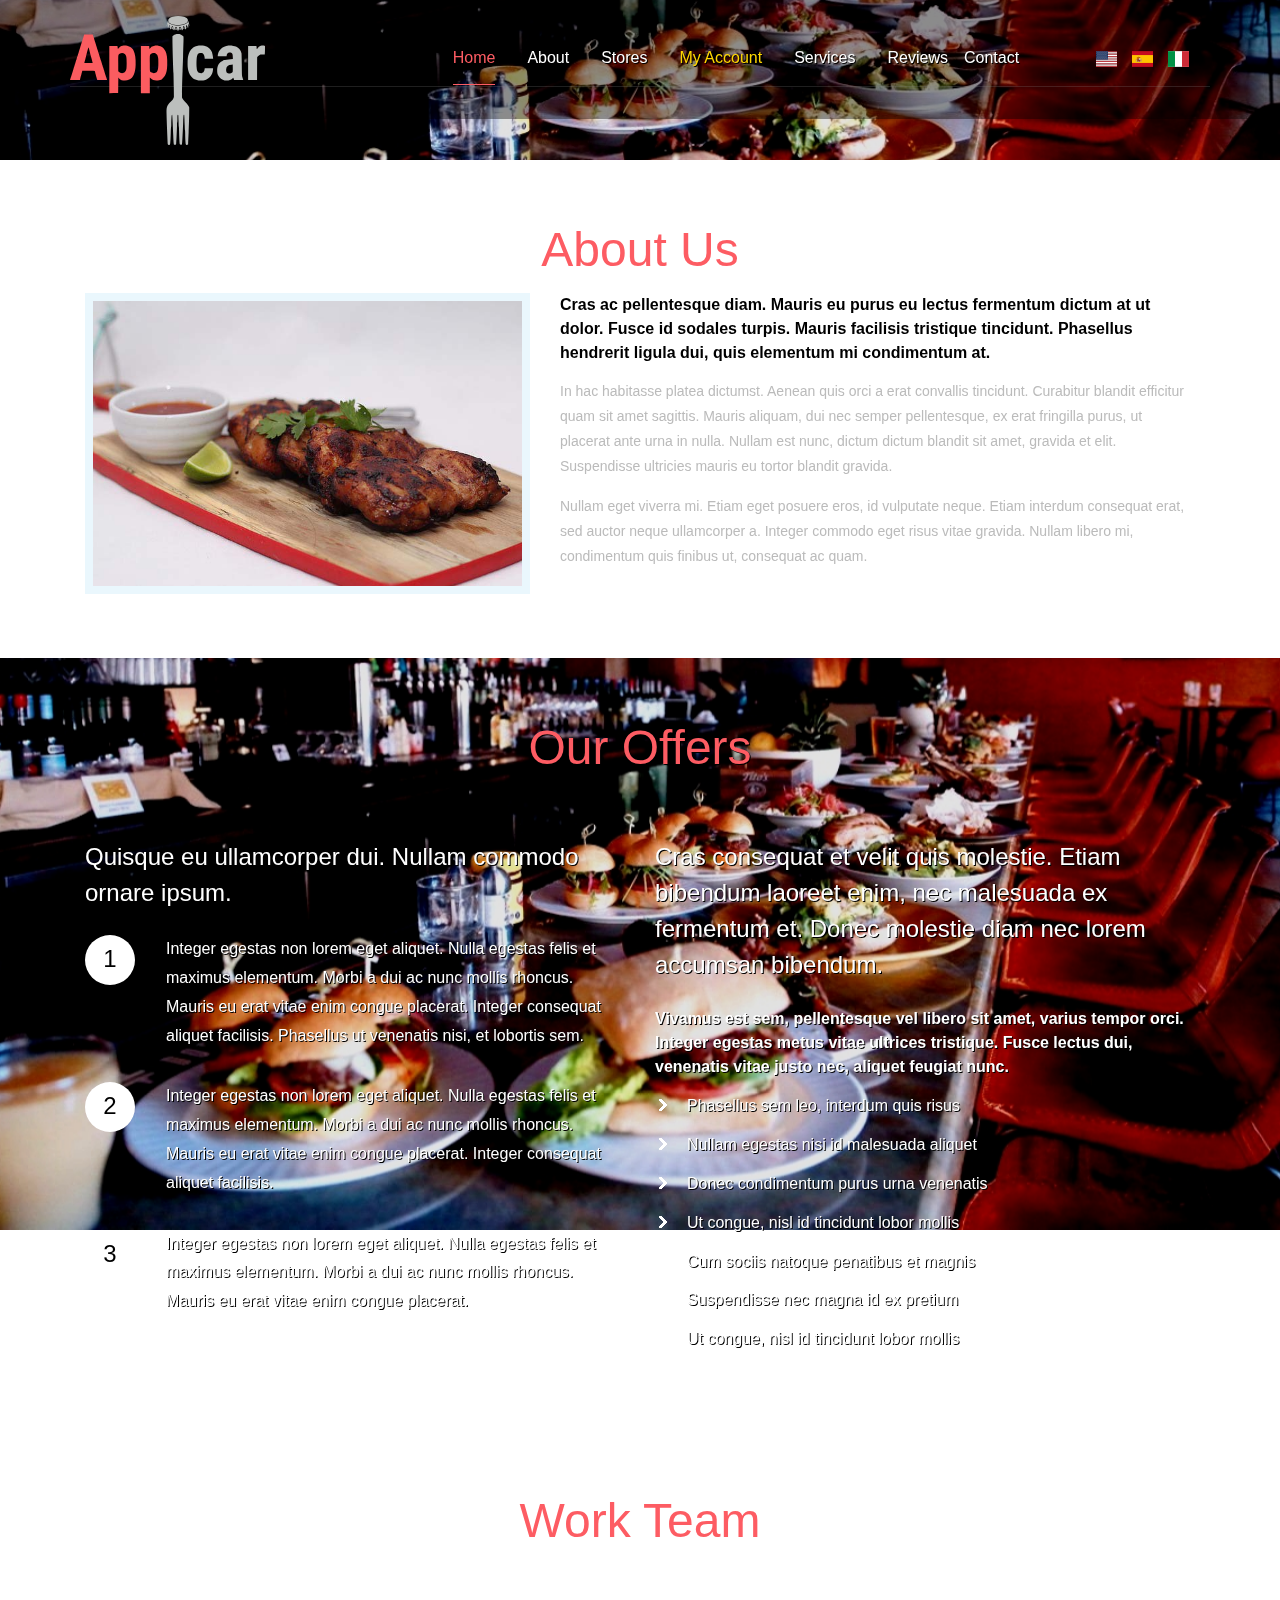
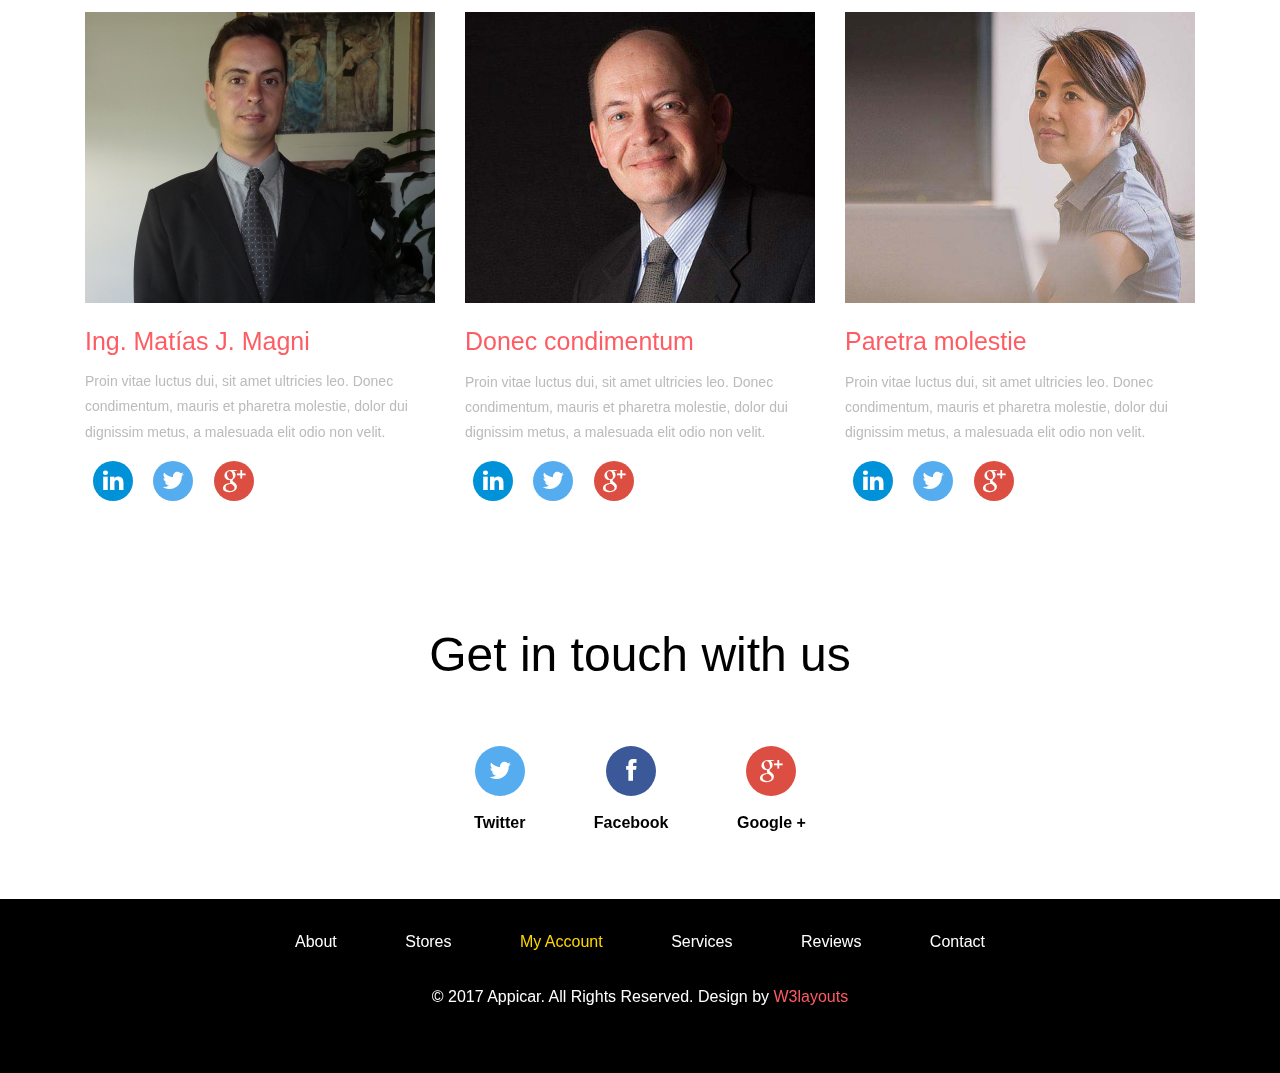
==== about.html @ 1c2332f1 "W3Layouts Tasty template adapted to Appicar's design concerns." ====
<!--A Design by W3layouts
Author: W3layout
Author URL: http://w3layouts.com
License: Creative Commons Attribution 3.0 Unported
License URL: http://creativecommons.org/licenses/by/3.0/
-->
<!DOCTYPE html>
<html>

<head>
	<title>Appicar</title>
	<meta name="viewport" content="width=device-width, initial-scale=1">
	<meta http-equiv="Content-Type" content="text/html; charset=utf-8" />
	<meta name="keywords" content="Tasty Responsive web template, Bootstrap Web Templates, Flat Web Templates, Android Compatible web template, 
	Smartphone Compatible web template, free webdesigns for Nokia, Samsung, LG, SonyEricsson, Motorola web design" />
	<script type="application/x-javascript">
		addEventListener("load", function () {
			setTimeout(hideURLbar, 0);
		}, false);

		function hideURLbar() {
			window.scrollTo(0, 1);
		}
	</script>
	<!-- bootstrap-css -->
	<link href="css/bootstrap.css" rel="stylesheet" type="text/css" media="all" />
	<!--// bootstrap-css -->
	<!-- css -->
	<link rel="stylesheet" href="css/style.css" type="text/css" media="all" />
	<link rel="stylesheet" href="css/flags.css" type="text/css" media="all" />
	<!--// css -->
	<!-- font-awesome icons -->
	<link href="css/font-awesome.css" rel="stylesheet">
	<!-- //font-awesome icons -->
	<script src="js/jquery-1.11.1.min.js"></script>
	<script src="js/bootstrap.js"></script>
	<!-- parallax -->
	<script src="js/SmoothScroll.min.js"></script>
	<script src="js/jarallax.js"></script>
	<!-- //parallax -->
</head>

<body>
	<div class="bg-img">
		<!-- banner -->
		<div class="banner code-banner">
			<div class="container">
				<div class="header">
					<div class="logo">
						<h1>
							<a href="/">
								<img alt="Appicar" src="images/logo.svg" />
							</a>
						</h1>
					</div>
					<div class="top-nav">
						<nav class="navbar navbar-default">
							<button type="button" class="navbar-toggle collapsed" data-toggle="collapse" data-target="#bs-example-navbar-collapse-1">Menu
							</button>
							<!-- NavMenu -->
							<div class="collapse navbar-collapse" id="bs-example-navbar-collapse-1">
								<ul class="nav navbar-nav">
									<li>
										<a class="active" href="index.html">Home</a>
									</li>
									<li>
										<a href="about.html">About</a>
									</li>
									<li>
										<a href="index.html#stores">Stores</a>
									</li>
									<li>
										<a class="nav-my-account" href="#">My Account</a>
									</li>
									<li>
										<a href="index.html#services">Services</a>
									</li>
									<li>
										<a href="index.html#reviews">Reviews</a>
									</li>
									<li>
										<a href="index.html#contact">Contact</a>
									</li>
									<li class="flags">
										<a href="#">
											<span class="flag-icon flag-icon-us"></span>
										</a>
										<a href="#">
											<span class="flag-icon flag-icon-es"></span>
										</a>
										<a href="#">
											<span class="flag-icon flag-icon-it"></span>
										</a>
									</li>
									<div class="clearfix"> </div>
								</ul>
							</div>
							<!-- /NavMenu -->
						</nav>
					</div>
					<div class="clearfix"> </div>
				</div>
			</div>
		</div>
		<!-- //banner -->
	</div>
	<!-- about -->
	<div class="about">
		<div class="container">
			<div class="about-heading">
				<h2>About Us</h2>
			</div>
			<div class="about-grids">
				<div class="col-md-5 wthree-about-left">
					<div class="wthree-about-left-info">
						<img src="images/n2.jpg" alt="" />
					</div>
				</div>
				<div class="col-md-7 agileits-about-right">
					<h5>Cras ac pellentesque diam. Mauris eu purus eu lectus fermentum dictum at ut dolor. Fusce id sodales turpis. Mauris facilisis
						tristique tincidunt. Phasellus hendrerit ligula dui, quis elementum mi condimentum at.</h5>
					<p>In hac habitasse platea dictumst. Aenean quis orci a erat convallis tincidunt. Curabitur blandit efficitur quam sit
						amet sagittis. Mauris aliquam, dui nec semper pellentesque, ex erat fringilla purus, ut placerat ante urna in nulla.
						Nullam est nunc, dictum dictum blandit sit amet, gravida et elit. Suspendisse ultricies mauris eu tortor blandit gravida.
						<span>Nullam eget viverra mi. Etiam eget posuere eros, id vulputate neque. Etiam interdum consequat erat, sed auctor neque
							ullamcorper a. Integer commodo eget risus vitae gravida. Nullam libero mi, condimentum quis finibus ut, consequat
							ac quam.</span>
					</p>
				</div>
				<div class="clearfix"> </div>
			</div>
		</div>
	</div>
	<!-- //about -->
	<!-- offers -->
	<div class="jarallax offers">
		<div class="container">
			<div class="offers-heading">
				<h3>Our Offers</h3>
			</div>
			<div class="offers-grids">
				<div class="col-md-6 wthree-offers-left">
					<div class="offers-left-heading">
						<h4>Quisque eu ullamcorper dui. Nullam commodo ornare ipsum.</h4>
					</div>
					<div class="offers-left-grids">
						<div class="offers-number">
							<p>1</p>
						</div>
						<div class="offers-text">
							<p>
								Integer egestas non lorem eget aliquet. Nulla egestas felis et maximus elementum. Morbi a dui ac nunc mollis rhoncus. Mauris
								eu erat vitae enim congue placerat. Integer consequat aliquet facilisis. Phasellus ut venenatis nisi, et lobortis
								sem.
							</p>
						</div>
						<div class="clearfix"> </div>
					</div>
					<div class="offers-left-grids offers-left-middle">
						<div class="offers-number">
							<p>2</p>
						</div>
						<div class="offers-text">
							<p>
								Integer egestas non lorem eget aliquet. Nulla egestas felis et maximus elementum. Morbi a dui ac nunc mollis rhoncus. Mauris
								eu erat vitae enim congue placerat. Integer consequat aliquet facilisis.
							</p>
						</div>
						<div class="clearfix"> </div>
					</div>
					<div class="offers-left-grids">
						<div class="offers-number">
							<p>3</p>
						</div>
						<div class="offers-text">
							<p>
								Integer egestas non lorem eget aliquet. Nulla egestas felis et maximus elementum. Morbi a dui ac nunc mollis rhoncus. Mauris
								eu erat vitae enim congue placerat.
							</p>
						</div>
						<div class="clearfix"> </div>
					</div>
				</div>
				<div class="col-md-6 wthree-offers-right">
					<h5>Cras consequat et velit quis molestie. Etiam bibendum laoreet enim, nec malesuada ex fermentum et. Donec molestie diam
						nec lorem accumsan bibendum.</h5>
					<p>Vivamus est sem, pellentesque vel libero sit amet, varius tempor orci. Integer egestas metus vitae ultrices tristique.
						Fusce lectus dui, venenatis vitae justo nec, aliquet feugiat nunc. </p>
					<ul>
						<li>
							<a href="#">Phasellus sem leo, interdum quis risus</a>
						</li>
						<li>
							<a href="#">Nullam egestas nisi id malesuada aliquet </a>
						</li>
						<li>
							<a href="#"> Donec condimentum purus urna venenatis</a>
						</li>
						<li>
							<a href="#">Ut congue, nisl id tincidunt lobor mollis</a>
						</li>
						<li>
							<a href="#">Cum sociis natoque penatibus et magnis</a>
						</li>
						<li>
							<a href="#">Suspendisse nec magna id ex pretium</a>
						</li>
						<li>
							<a href="#">Ut congue, nisl id tincidunt lobor mollis</a>
						</li>
					</ul>
				</div>
				<div class="clearfix"> </div>
			</div>
		</div>
	</div>
	<script type="text/javascript">
		/* init Jarallax */
		$('.jarallax').jarallax({
			speed: 0.5,
			imgWidth: 1366,
			imgHeight: 768
		})
	</script>
	<!-- offers -->
	<!-- team -->
	<div class="team">
		<div class="container">
			<div class="team-heading">
				<h3>Work Team</h3>
			</div>
			<div class="team-grids">
				<div class="col-md-4 team-grid">
					<img src="images/t1.jpg" alt="">
					<h4>Ing. Matías J. Magni</h4>
					<p>Proin vitae luctus dui, sit amet ultricies leo. Donec condimentum, mauris et pharetra molestie, dolor dui dignissim
						metus, a malesuada elit odio non velit.</p>
					<div class="icons">
						<ul>
							<li>
								<a class="twitter linkedin" href="https://www.linkedin.com/in/matiasmagni/" target="_blank">
									<i class="fa fa-linkedin"></i>
								</a>
							</li>
							<li>
								<a class="twitter" href="https://twitter.com/matiasmagni" target="_blank">
									<i class="fa fa-twitter"></i>
								</a>
							</li>
							<li>
								<a class="twitter chrome" href="https://plus.google.com/+Mat%C3%ADasMagni" target="_blank">
									<i class="fa fa-google-plus"></i>
								</a>
							</li>
						</ul>
					</div>
				</div>
				<div class="col-md-4 team-grid">
					<img src="images/t2.jpg" alt="">
					<h4>Donec condimentum</h4>
					<p>Proin vitae luctus dui, sit amet ultricies leo. Donec condimentum, mauris et pharetra molestie, dolor dui dignissim
						metus, a malesuada elit odio non velit.</p>
					<div class="icons">
						<ul>
							<li>
								<a href="#" class="twitter linkedin">
									<i class="fa fa-linkedin"></i>
								</a>
							</li>
							<li>
								<a href="#" class="twitter">
									<i class="fa fa-twitter"></i>
								</a>
							</li>

							<li>
								<a href="#" class="twitter chrome">
									<i class="fa fa-google-plus"></i>
								</a>
							</li>
						</ul>
					</div>
				</div>
				<div class="col-md-4 team-grid">
					<img src="images/t3.jpg" alt="">
					<h4>Paretra molestie</h4>
					<p>Proin vitae luctus dui, sit amet ultricies leo. Donec condimentum, mauris et pharetra molestie, dolor dui dignissim
						metus, a malesuada elit odio non velit.</p>
					<div class="icons">
						<ul>
							<li>
								<a href="#" class="twitter linkedin">
									<i class="fa fa-linkedin"></i>
								</a>
							</li>
							<li>
								<a href="#" class="twitter">
									<i class="fa fa-twitter"></i>
								</a>
							</li>

							<li>
								<a href="#" class="twitter chrome">
									<i class="fa fa-google-plus"></i>
								</a>
							</li>
						</ul>
					</div>
				</div>
				<div class="clearfix"> </div>
			</div>
		</div>
	</div>
	<!-- //team -->

	<!-- Footer -->
	<div class="footer">
		<div class="container">
			<div class="footer-grids">
				<div class="footer-heading">
					<h3>Get in touch with us</h3>
				</div>
				<div class="footer-icons">
					<ul>
						<li>
							<a href="#" class="twitter">
								<i class="fa fa-twitter"></i>
							</a>
							<span>Twitter</span>
						</li>
						<li>
							<a href="#" class="twitter facebook">
								<i class="fa fa-facebook"></i>
							</a>
							<span>Facebook</span>
						</li>
						<li>
							<a href="#" class="twitter chrome">
								<i class="fa fa-google-plus"></i>
							</a>
							<span>Google +</span>
						</li>
					</ul>
				</div>
			</div>
		</div>
	</div>
	<!-- //Footer -->

	<!-- Copyright -->
	<div class="copyright">
		<div class="container">
			<div class="w3agile-list">
				<ul>
					<li>
						<a href="about.html">About</a>
					</li>
					<li>
						<a href="index.html#stores">Stores</a>
					</li>
					<li>
						<a href="#" class="nav-my-account">My Account</a>
					</li>
					<li>
						<a href="index.html#services">Services</a>
					</li>
					<li>
						<a href="index.html#reviews">Reviews</a>
					</li>
					<li>
						<a href="index.html#contact">Contact</a>
					</li>
				</ul>
			</div>
			<div class="agileinfo">
				<p>© 2017 Appicar. All Rights Reserved. Design by
					<a href="http://w3layouts.com/">W3layouts</a>
				</p>
			</div>
		</div>
	</div>
	<!-- //Copyright -->
</body>

</html>
---- css/style.css ----
/*--A Design by W3layouts 
Author: W3layout
Author URL: http://w3layouts.com
License: Creative Commons Attribution 3.0 Unported
License URL: http://creativecommons.org/licenses/by/3.0/
--*/
body a {
  transition: 0.5s all;
  -webkit-transition: 0.5s all;
  -o-transition: 0.5s all;
  -moz-transition: 0.5s all;
  -ms-transition: 0.5s all;
}
html, body{
    font-size: 100%;
	font-family: 'Roboto Condensed', sans-serif;
}
.background {
	background: #000 url(../images/bg3.jpg) no-repeat;
	background-size: cover;
}
.flags {
	padding-left: 40px;
}
/*-- banner --*/
.banner{
    background: rgba(0, 0, 0, 0.38);
    background-size: cover;
	padding: 1em 0 3em;
	text-shadow: 1px 1px #000000;
}
.header {
    border-bottom: solid 1px rgba(134, 134, 134, 0.23);
}
.logo{
	float:left;
}
.logo h1{
	margin:0;
}
.logo h1 a img {
	width: 195px;
    position: absolute;
}
/*-- top-nav --*/
.top-nav {
    margin: 2em 0 0 0;
	float: right;
}
.top-nav ul{
    padding: 0;
    margin: 0;
}
.top-nav ul li{
    display: inline-block;
    margin: 0 1em;
    float: left;
}
.top-nav ul li:nth-child(6){
	margin-right:0;
}
ul.nav.navbar-nav {
    float: right;
}
.nav-my-account {
	color: #ffd700 !important;
}
.flags a {
	display: inline-block !important;
}
.flags a span {
	margin: 0 5px 0 5px;
}
.navbar-default .navbar-nav > .open > a, .navbar-default .navbar-nav > .open > a:hover, .navbar-default .navbar-nav > .open > a:focus {
    background: none !important;
    border-right: solid 1px #EFEFEF;
    box-shadow: 1px 0px 0px 0px rgba(72, 72, 72, 0);
}
.top-nav ul li {
	text-align: center;
}
.top-nav ul li a{
    color: #fff;
    font-size: 1em;
    margin: 0;
    text-decoration: none;
    padding: 0;
    padding-bottom: 1em;
	border-bottom: solid 1px rgba(134, 134, 134, 0);
}
.top-nav ul li a:hover{
    color: #fd5c63 !important;
    padding-bottom: 1em;
    border-bottom: solid 1px #fd5c63;
}
.top-nav ul li a.active{
    color: #fd5c63 !important;
    padding-bottom: 1em;
    border-bottom: solid 1px #fd5c63;
}
.navbar-default {
    border: none !important;
    background: none !important;
    margin: 0 !important;
    min-height: 0 !important;
    padding: 0 !important;
}
.navbar-default .navbar-nav > .active > a, .navbar-default .navbar-nav > .active > a:hover, .navbar-default .navbar-nav > .active > a:focus {
    background: none !important;
}
div#bs-example-navbar-collapse-1 {
    padding: 0;
}
.banner-info {
    text-align: center;
    margin: 4em auto 4em;
    width: 70%;
}
.banner-info h2 {
    font-size: 50px;
    font-family: 'Francois One', sans-serif;
    color: #FFFFFF;
    margin: 0;
}
.banner-info p {
    color: #C0C0C0;
    font-size: 1em;
    line-height: 1.8em;
    margin: 2em 0 0 0;
}
.banner-grad-img {
    width: 50%;
    margin: 0 auto;
    text-align: center;
}
.banner-grad-img img {
	width: 100%;
    border-radius: 50%;
	-webkit-border-radius: 50%;
	-moz-border-radius: 50%;
	-o-border-radius: 50%;
	-ms-border-radius: 50%;
	border: solid 8px #FFF;
	cursor: pointer;
}
.banner-grad-img img:hover {
	border-color: #fd5c63;
}
.banner-grad-img h4 {
    margin: 1em 0 0 0;
    color: #fd5c63;
    font-size: 1.5em;
    font-family: 'Francois One', sans-serif;
}
.banner-grad-img .storeDescription {
    font-weight: bold;
    color: #ccc;
}
.banner-grad-img p {
    color: #C0C0C0;
}
.search-box {
	padding: 0 20% 0 20%;
	margin-top: 20px;
	text-shadow: none;
}
.search-box .input-group-addon {
	padding: 0 5px 0 5px;
}
.search-box .dropdown-toggle {
	height: 25px;
	padding: 0 5px 2px 5px;
}
.search-input {
	max-width: 975px;
}
/*-- //banner --*/
/*-- special --*/
.special{
    padding: 3em 0;
    background: #FFFFFF;
}
.special-heading h3,.features h3,.customer-heading h3,.footer-heading h3{
    color: #fd5c63;
    font-size: 3em;
    margin: 0;
    text-align: center;
    font-family: 'Francois One', sans-serif;
}
.special-grids {
    margin: 3em 0 0 0;
}
.w3l-special-grid {
    padding: 0;
}
.w3ls-special-img {
    padding: 0;
    height: 171px;
    background-size: cover;
    text-align: center;
    position: relative;
    cursor: pointer;
}
.w3ls-special-img img{
	width:100%;
}
.agileits-special-info{
    text-align: center;
    padding: 1.3em;
    background: #F5F5F5;
}
.agileits-special-info h4{
    color: #000;
    font-size: 1.5em;
    margin: .3em 0 0 0;
    position: relative;
}
.agileits-special-info h4:after{
    content: '';
    background: #FD5C63;
    width: 30%;
    padding: 1px;
    position: absolute;
    top: 36px;
    left: 53px;
}
.agileits-special-info p{
    color: #909090;
    font-size: 1em;
    line-height: 1.5em;
    margin: 1.5em 0 0 0;
}
.wthree-img{
    background: url(../images/s2.jpg) no-repeat -35px 0px;
    background-size: cover;
}
.wthree-img1{
    background: url(../images/s3.jpg) no-repeat -46px 0px;
    background-size: cover;	
}
.wthree-img2{
    background: url(../images/s4.jpg) no-repeat -46px 0px;
    background-size: cover;	
}
.wthree-img3{
    background: url(../images/s5.jpg) no-repeat -46px 0px;
    background-size: cover;	
}
.wthree-img4{
    background: url(../images/s6.jpg) no-repeat -46px 0px;
    background-size: cover;	
}
.w3ls-special-text h4 {
    color: #FFF;
    font-size: 2em;
    margin: 2em 0 0 0;
}
/*-- Effect 1--*/
.w3ls-special-text:after {
    pointer-events: none;
    position: absolute;
    width: 140px;
    height: 120px;
    content: '';
    -webkit-box-sizing: content-box;
    -moz-box-sizing: content-box;
    box-sizing: content-box;
}
.effect-1 {
	-webkit-transition: background 0.5s, color 0.2s;
	-moz-transition: background 0.5s, color 0.2s;
	transition: background 0.5s, color 0.2s;
}
.effect-1:after {
    top: 25px;
    left: 25px;
    box-shadow: 0 0 0 2px #FFFFFF;
    -webkit-transition: -webkit-transform 0.5s, opacity 0.2s;
    -webkit-transform: scale(0.8);
    -moz-transition: -moz-transform 0.5s, opacity 0.2s;
    -moz-transform: scale(0.8);
    -ms-transform: scale(0.8);
    transition: transform 0.5s, opacity 0.2s;
    transform: scale(0.8);
    opacity: 0;
}
.w3ls-special-img:hover.w3ls-special-text{
	background:#FF7200;
	color: #fff !important;
}
.w3ls-special-img:hover .w3ls-special-text:after {
  -webkit-transform: scale(1);
  -moz-transform: scale(1);
  -ms-transform: scale(1);
  transform: scale(1);
  opacity: 1;
}
/*--//Effect 1--*/
/*-- //special --*/
/*-- features --*/
.features{
    padding: 3em 0;
    background: #EAF7FD;
}
.features-grids {
    margin: 3em 0 0 0;
}
.features-left-info{
	background: url(../images/f1.jpg) no-repeat 0px 0px;
    background-size: cover;
    min-height: 450px;
}
.features-right-info h4{
	color:#000;
	font-size:1em;
	line-height:1.5em;
	font-weight:600;
	margin:0;
}
.features-right-info p{
	font-size:1em;
    line-height: 1.5em;
	margin:0;
	color:#000;
}
.features-right-grids{
    margin: 2em 0 0 0;
}
.features-right-left {
	float: left;
    background: #FD5C63;
    width: 60px;
    height: 60px;
    padding: .7em 0 0 0;
    margin: 0 auto;
    text-align: center;
	border-radius: 50%;
	cursor: pointer;
    -webkit-border-radius: 50%;
    -ms-border-radius: 50%;
    -moz-border-radius: 50%;
    -o-border-radius: 50%;	
}
.fa-users, .fa-credit-card, .fa-book, .fa-search {
    font-size: 1.5em;
    color: #FFFFFF;
    padding: .3em;
}
.features-right-right{
    float: left;
    width: 68%;
    margin-left: 2em;
}
.features-right-right p{
	font-size:1em;
    line-height: 1.5em;
	margin:0;
	color:#000;	
}
.features-right-icon {
	position: relative;
	color: #fff;
}
/*-- Effect 2--*/
.features-right-icon:after {
    pointer-events: none;
    position: absolute;
    width: 75px;
    height: 75px;
    border-radius: 50%;
	-webkit-border-radius: 50%;
	-moz-border-radius: 50%;
	-ms-border-radius: 50%;
	-o-border-radius: 50%;
    content: '';
    -webkit-box-sizing: content-box;
    -moz-box-sizing: content-box;
    box-sizing: content-box;
}
.effect-2 {
	-webkit-transition: background 0.5s, color 0.2s;
	-moz-transition: background 0.5s, color 0.2s;
	transition: background 0.5s, color 0.2s;
}
.effect-2:after {
    top: -18px;
    left: -8px;
    box-shadow: 0 0 0 2px #FD5C63;
    -webkit-transition: -webkit-transform 0.5s, opacity 0.2s;
    -webkit-transform: scale(0.8);
    -moz-transition: -moz-transform 0.5s, opacity 0.2s;
    -moz-transform: scale(0.8);
    -ms-transform: scale(0.8);
    transition: transform 0.5s, opacity 0.2s;
    transform: scale(0.8);
    opacity: 0;
}
.features-right-grids:hover.features-right-icon{
	background:#FF7200;
	color: #fff !important;
}
.features-right-grids:hover .features-right-icon:after {
  -webkit-transform: scale(1);
  -moz-transform: scale(1);
  -ms-transform: scale(1);
  transform: scale(1);
  opacity: 1;
}
/*--//Effect 1--*/
/*-- //features --*/
/*-- customer --*/
.customer{
    padding: 3em 0;	
}
.customer-heading-grids {
    margin: 3em 0 0 0;
}
.customer-info{
    padding: 1em;
    background: #EAEAEA;
    border-radius: 5px;
    -webkit-border-radius: 5px;
    -moz-border-radius: 5px;
    -o-border-radius: 5px;
    -ms-border-radius: 5px;
    position: relative;
}
.customer-info:after{
    content: '';
    position: absolute;
    bottom: -9%;
    right: 46%;
    width: 0;
    height: 0;
    border-top: 14px solid #EAEAEA;
    border-right: 14px solid transparent;
    border-left: 14px solid transparent;
    transform: rotate(0deg);
}
.customer-info p{
	font-size: 1em;
    line-height: 1.5em;
    margin: 0;
    color: #000;
}
.customer-img{
    text-align: center;
    width: 40%;
    margin: 2em auto 0;
}
.customer-img img{
    width: 100%;
    border-radius: 50%;
    -webkit-border-radius: 50%;
    -moz-border-radius: 50%;
    -o-border-radius: 50%;
    -ms-border-radius: 50%;
    border: solid 4px #FD5C63;
}
.customer-img h5{
    font-size: 1.2em;
    margin: 1em 0 0 0;
    color: #000;
    font-family: 'Francois One', sans-serif;
}
/*-- //customer --*/
/*-- contact --*/
.contact {
	padding: 4em 0;
	background: #EAF7FD;
}
.contact .contact-form input[type=text], .contact .contact-form textarea {
    background-color: #fff;
}
.contact .contact-form input[type=submit] {
	float: right;
}
/*-- //contact --*/
/*-- footer --*/
.footer{
	padding: 4em 0;
    background: #fff;
}
.footer-heading h3{
    color: #000000;
}
.footer-icons{
    margin: 4em 0 0 0;
    text-align: center;
}
.footer-icons ul{
	padding:0;
	margin:0;
}
.footer-icons ul li {
    display: inline-block;
    margin: 0 2em;
}
.footer-icons  ul li a.twitter {
    width: 50px;
    height: 50px;
    display: block;
    margin: 0 auto;
    padding: .8em 0 0 0;
    border-radius: 50%;
    -webkit-border-radius: 50%;
    -moz-border-radius: 50%;
    -ms-border-radius: 50%;
    -o-border-radius: 50%;
}
i.fa.fa-twitter, i.fa.fa-linkedin, i.fa.fa-facebook, i.fa.fa-google-plus {
    color: #FFF;
    font-size: 1.5em;
}
.footer-icons ul li span{
    display: block;
    margin: 1em 0 0 0;
    color: #000000;
    font-size: 1em;
    font-weight: 600;
}
.footer-icons  ul li a.twitter{
	background:#55acee;
}
.footer-icons  ul li a.facebook{
	background:#3b5998;
}
.footer-icons  ul li a.chrome{
	background:#dc4e41;
}
.footer-icons  ul li a.twitter:hover{
	background: #FD5C63;
}
/*-- //footer --*/
/*-- copyright --*/
.copyright{
    padding: 2em 0;
    background: #000;
    text-align: center;
}
.w3agile-list ul{
	margin:0;
	padding:0;
}
.w3agile-list ul li{
    display: inline-block;
    margin: 0 2em;
}
.w3agile-list ul li a{
	color:#fff;
	font-size:1em;
	text-decoration:none;
}
.w3agile-list ul li a:hover{
	color:#fd5c63
}
.agileinfo p{
    color: #fff;
    font-size: 1em;
    margin: 2em 0 0 0;
}
.agileinfo p a{
	color: #fd5c63;
}
.agileinfo p a:hover{
    color: #fff;	
}
/*-- //copyright --*/
/*--Shortcodes--*/
.bg-img{
    background: url(../images/bg3.jpg) no-repeat 0px -429px;
	background-size: cover;
	height: 160px;
}
.code-banner{
    padding: 1em 0 2em;	
}
.codes {
    padding: 4em 0;
    background: #FFFFFF;
}
.codes-heading {
    text-align: center;
}
.codes-heading h2,.news-heading h2,.menu-heading h2,.about-heading h2,.offers-heading h3,.team-heading h3,.contact-heading h2,.contact-grids h3,.contact-form h3{
    color: #fd5c63;
    font-size: 3em;
    margin: 0;
    text-align: center;
    font-family: 'Francois One', sans-serif;	
}
h3.hdg {
    font-size: 2.5em;
	color:#000 !important;
}
.show-grid [class^=col-] {
    background: #fff;
  text-align: center;
  margin-bottom: 10px;
  line-height: 2em;
  border: 10px solid #f0f0f0;
}
.show-grid [class*="col-"]:hover {
  background: #e0e0e0;
}
.grid_3{
	margin-bottom:2em;
}
.xs h3, h3.m_1{
	color:#000;
	font-size:1.7em;
	font-weight:300;
	margin-bottom: 1em;
}
.grid_3 p{
  color: #555;
  font-size: 0.85em;
  margin-bottom: 1em;
  font-weight: 300;
}
.grid_4{
	background:none;
	margin-top:50px;
}
.label {
  font-weight: 300 !important;
  border-radius:4px;
}  
.grid_5{
	background:none;
	padding:2em 0;
}
.grid_5 h3, .grid_5 h2, .grid_5 h1, .grid_5 h4, .grid_5 h5, h3.hdg {
	margin-bottom:1em;
	color: #333;
}
.table > thead > tr > th, .table > tbody > tr > th, .table > tfoot > tr > th, .table > thead > tr > td, .table > tbody > tr > td, .table > tfoot > tr > td {
  border-top: none !important;
}
.tab-content > .active {
  display: block;
  visibility: visible;
}
.pagination > .active > a, .pagination > .active > span, .pagination > .active > a:hover, .pagination > .active > span:hover, .pagination > .active > a:focus, .pagination > .active > span:focus {
  z-index: 0;
}
.badge-primary {
  background-color: #03a9f4;
}
.badge-success {
  background-color: #8bc34a;
}
.badge-warning {
  background-color: #ffc107;
}
.badge-danger {
  background-color: #e51c23;
}
.grid_3 p{
  line-height: 2em;
  color: #888;
  font-size: 0.9em;
  margin-bottom: 1em;
  font-weight: 300;
}
.bs-docs-example {
  margin: 1em 0;
}
section#tables  p {
 margin-top: 1em;
}
.tab-container .tab-content {
  border-radius: 0 2px 2px 2px;
  border: 1px solid #e0e0e0;
  padding: 16px;
  background-color: #ffffff;
}
.table td, .table>tbody>tr>td, .table>tbody>tr>th, .table>tfoot>tr>td, .table>tfoot>tr>th, .table>thead>tr>td, .table>thead>tr>th {
  padding: 15px!important;
}
.table > thead > tr > th, .table > tbody > tr > th, .table > tfoot > tr > th, .table > thead > tr > td, .table > tbody > tr > td, .table > tfoot > tr > td {
  font-size: 0.9em;
  color: #555;
  border-top: none !important;
}
.tab-content > .active {
  display: block;
  visibility: visible;
}
.label {
  font-weight: 300 !important;
}
.label {
  padding: 4px 6px;
  border: none;
  text-shadow: none;
}
.nav-tabs {
  margin-bottom: 1em;
}
.alert {
  font-size: 0.85em;
}
h1.t-button,h2.t-button,h3.t-button,h4.t-button,h5.t-button {
	line-height:1.8em;
  margin-top:0.5em;
  margin-bottom: 0.5em;
}
li.list-group-item1 {
  line-height: 2.5em;
}
.in-gp-tl{
	padding:0;
}
.in-gp-tb{
	padding-right:0;
}
.list-group {
  margin-bottom: 48px;
}
ol {
  margin-bottom: 44px;
}
h2.typoh2{
    margin: 0 0 10px;
}
@media (max-width:768px){
.grid_5 {
	padding: 0 0 1em;
}
.grid_3 {
	margin-bottom: 0em;
}
}
@media (max-width:640px){
	h1, .h1, h2, .h2, h3, .h3 {
		margin-top: 0px;
		margin-bottom: 0px;
	}
	.grid_5 h3, .grid_5 h2, .grid_5 h1, .grid_5 h4, .grid_5 h5, h3.hdg, h3.bars {
		margin-bottom: .5em;
	}
	.progress {
		height: 10px;
		margin-bottom: 10px;
	}
	ol.breadcrumb li,.grid_3 p,ul.list-group li,li.list-group-item1 {
		font-size: 14px;
	}
	.breadcrumb {
		margin-bottom: 10px;
	}
	.well {
		font-size: 14px;
		margin-bottom: 10px;
	}
	h2.typoh2 {
		font-size: 1.5em;
	}
.grid_4 {
    margin-top: 30px;
}
}
@media (max-width:480px){
	.table h1 {
		font-size: 26px;
	}
	.table h2 {
		font-size: 23px;
	}
	.table h3 {
		font-size: 20px;
	}
	.label {
		font-size: 53%;
	}
	.alert,p {
		font-size: 14px;
	}
	.pagination {
		margin: 20px 0 0px;
	}
}
@media (max-width: 320px){
	.grid_4 {
		margin-top: 18px;
	}
	.alert, p,ol.breadcrumb li, .grid_3 p,.well, ul.list-group li, li.list-group-item1,a.list-group-item {
		font-size: 13px;
	}
	.alert {
		padding: 10px;
		margin-bottom: 10px;
	}
	ul.pagination li a {
		font-size: 14px;
		padding: 5px 11px !important;
	}
	.list-group {
		margin-bottom: 10px;
	}
	.well {
		padding: 10px;
	}
	.table > thead > tr > th, .table > tbody > tr > th, .table > tfoot > tr > th, .table > thead > tr > td, .table > tbody > tr > td, .table > tfoot > tr > td {
		font-size: 0.81em;
	}
	.table td, .table>tbody>tr>td, .table>tbody>tr>th, .table>tfoot>tr>td, .table>tfoot>tr>th, .table>thead>tr>td, .table>thead>tr>th {
		padding: 13px!important;
	}
	.codes .row {
		margin: 0;
	}
}
/*--//Shortcodes--*/
/*-- news --*/
.news{
    padding: 4em 0;
    background: #FFFFFF;
}
.news-grids-heading h3,.event-grids-heading h3{
    color: #000;
    font-size: 2em;
    margin: 0 0 1em 0;
    font-family: 'Francois One', sans-serif;
}
.news-heading p {
    text-align: center;
    margin: 1em 0 0 0;
    font-size: .875em;
    color: #383838;
}
.news-grids {
    margin: 4em 0 0 0;
}
.agile-news-grid-info{
    background: #EAF7FD;
    padding: .5em;
}
.news-grid-info-img a img{
	width:100%;
}
.news-grid-info-bottom{
    padding: 1em;
    background: #fff;
}
.news-grid-info-bottom-text {
    margin: 1em 0 0 0;
}
.news-grid-info-bottom-text a{
    color: #fd5c63;
    font-size: 1em;
    margin: 0;
    font-weight: 600;
	text-decoration:none;
}
.news-grid-info-bottom-text a:hover{
	color:#383838;
}
.news-grid-info-bottom-text p{
    margin: 1em 0 0 0;
    font-size: .875em;
    color: #BBBBBB;
    line-height: 1.8em;
}
.admin{
	float:left;
}
.admin a{
	color:#383838;
	font-size:.875em;
	margin:0;
	text-decoration:none;
}
.admin a:hover{
	color:#fd5c63;
}
.time{
	float: left;
    margin-left: 7em;
}
.time p{
	color:#383838;
	font-size:.875em;
	margin:0;
}
.event-grids {
    margin: 2em 0 0 0;
}
.event-left-info h4{
    color: #000;
    font-size: 1em;
    line-height: 1.5em;
    font-weight: 600;
    margin: 0;	
}
.event-left-info ul{
	padding:0;
	margin:1em 0 0 0;
}
.event-left-info ul li{
    display: block;
    background: url(../images/arrow.png) no-repeat 0px 2px;
    margin-bottom: 1em;
}
.event-left-info ul li a{
    font-size: 1em;
    margin: 0;
    color: #BBBBBB;
    padding-left: 2em;
    text-decoration: none;
}
.event-left-info ul li a:hover{
	color:#fd5c63;
}
.event-right-info{
    background: url(../images/e1.jpg) no-repeat 0px 0px;
    background-size: cover;
    min-height: 450px;
    border: solid 10px #EAF7FD;
}
/*-- //news --*/
/*-- menu --*/
.menu{
	padding:4em 0;
	background:#ffffff;
}
.menu-top-grids{
	margin:4em 0 0 0;
}
.agile-menu-grid{
	position:relative;
	overflow: hidden;
}
.agile-menu-grid a img{
	width:100%;
}
.agileits-caption {
    background: rgba(0, 0, 0, 0.62);
    padding: 1em;
    position: absolute;
    left: 0;
    bottom: -65%;
    text-align: center;
    width: 100%;
    height: 170px;
    -webkit-transition: .5s all;
    transition: .5s all;
    -moz-transition: .5s all;
}
.agile-menu-grid:hover .agileits-caption {
    bottom: 0%;
}
.agileits-caption h4{
    color: #FFFFFF;
    font-family: 'Francois One', sans-serif;
    font-size: 1.5em;
    margin: 0;
}
.agileits-caption p{
    color: #FFFFFF;
    font-size: 2em;
    margin: .5em 0 0 0;
}
.agile-menu-grid:hover .agileits-caption h4 {
    margin-top: 1em;
}
.agileinfo{
    margin: 2em 0;
}
/*-- //menu --*/
/*-- about --*/
.about{
	padding:4em 0;
	background:#FFFFFF;
}
.about-grids{
	margin:1em 0 0 0;
}
.wthree-about-left-info{
    background: #EAF7FD;
    padding: .5em;	
}
.wthree-about-left-info img{
	width:100%;
}
.agileits-about-right h5{
    color: #000;
    font-size: 1em;
    line-height: 1.5em;
    font-weight: 600;
    margin: 0;	
}
.agileits-about-right p{
    margin: 1em 0 0 0;
    font-size: .875em;
    color: #BBBBBB;
    line-height: 1.8em;	
}
.agileits-about-right p span{
	display:block;
	margin:1em 0 0 0;
}
/*-- //about --*/
/*-- offers --*/
.jarallax {
    position: relative;
    background-size: cover;
    background-repeat: no-repeat;
    background-position: 50% 50%;
}
.offers {
    background: url(../images/bg3.jpg) no-repeat 0px 0px;
    padding: 4em 0;
	background-size: cover;
	text-shadow: 1px 1px #000000;
}
.offers-grids{
	margin:4em 0 0 0;
}
.offers-left-heading h4{
    font-size: 1.5em;
    margin: 0 0 1em 0;
    color: #FFFFFF;
    font-family: 'Francois One', sans-serif;
    line-height: 1.5em;
}
.offers-number{
    float: left;
    width: 50px;
    height: 50px;
    text-align: center;
    background: #FFFFFF;
    border-radius: 50%;
    -webkit-border-radius: 50%;
    -moz-border-radius: 50%;
    -ms-border-radius: 50%;
	-o-border-radius: 50%;
	text-shadow: none;
}
.offers-number p{
    font-size: 1.5em;
    color: #000000;
    margin: 0;
    line-height: 2em;
}
.offers-text{
    float: right;
    width: 85%;
}
.offers-text p{
    color: #FFFFFF;
    font-size: 1em;
    line-height: 1.8em;
    margin: 0;	
}
.offers-left-middle{
    margin: 2em 0;
}
.wthree-offers-right h5{
    color: #FFFFFF;
    font-size: 1.5em;
    margin: 0 0 1em 0;
    font-family: 'Francois One', sans-serif;
    line-height: 1.5em;
}
.wthree-offers-right p{
    color: #FFFFFF;
    font-size: 1em;
    line-height: 1.5em;
    font-weight: 600;
    margin: 0;
}
.wthree-offers-right ul{
	margin:1em 0 0 0;
	padding:0;
}
.wthree-offers-right ul li{
    display: block;
    background: url(../images/arrow1.png) no-repeat 0px 2px;
    margin-bottom: 1em;	
}
.wthree-offers-right ul li a{
    font-size: 1em;
    margin: 0;
    color: #FFFFFF;
    padding-left: 2em;
    text-decoration: none;	
}
/*-- //offers --*/
/*-- team --*/
.team {
    padding: 4em 0;
    background: #FFFFFF;
}
.team-info{
	text-align:center;
}
.team-grids {
    margin: 4em 0 0 0;
}
.team-grid img{
	width:100%;
}
.team-grid h4{
	margin: 1em 0 0 0;
    color: #FD5C63;
    font-size: 1.56em;
    font-family: 'Francois One', sans-serif;
}
.team-grid p{
    margin: 1em 0 0 0;
    font-size: .875em;
    color: #BBBBBB;
    line-height: 1.8em;
}
.icons{
    margin: 1em 0 0 0;
}
.icons ul{
	padding:0;
	margin:0;
}
.icons ul li {
    display: inline-block;
    margin: 0 .5em;
    text-align: center;
}
.icons  ul li a.twitter {
    width: 40px;
    height: 40px;
    display: block;
    margin: 0 auto;
    padding: .5em 0 0 0;
    border-radius: 50%;
    -webkit-border-radius: 50%;
    -moz-border-radius: 50%;
    -ms-border-radius: 50%;
    -o-border-radius: 50%;
}
.icons ul li span{
    display: block;
    margin: 1em 0 0 0;
    color: #000000;
    font-size: 1em;
    font-weight: 600;
}
.icons  ul li a.twitter{
	background:#55acee;
}
.icons ul li a.linkedin{
	background:#0092d8;
}
.icons  ul li a.chrome{
	background:#dc4e41;
}
.icons  ul li a.twitter:hover{
	background: #FD5C63;
}
/*-- //team --*/
/*-- contact --*/
.contact-content {
    padding: 4em 0;
}
.map {
    margin: 4em 0 0 0;
}
.map iframe {
    width: 100%;
    min-height: 400px;
    border: none;
}
.contact-head {
	background: #444;
	padding:1em 0;
}
.contact-head h3{
	color:#f7ec13;
	font-size: 2em;
	text-align:left;
    font-weight:600;
    margin: 0;
 	text-transform: uppercase;
}
.e-mail p {
    font-size: 1em;
    margin: 1em 0 0 0;
    color: #473B3B;
    line-height: 1.8em;
    text-align: center;
}
.e-mail p a{
    color: #FD5C63;
    text-decoration: none;
}
.contact-form {
    margin: 3em 0;
}
.contact-form form {
  margin: 2em 0 0 0;
}
.contact-form input[type="text"] {
    width: 32.6%;
    color: #898888;
    background: none;
    outline: none;
    font-size: 1em;
    padding: 1em;
    margin: 0 .5em 1em 0;
    border: solid 2px #3C3C3C;
    -webkit-appearance: none;
}
.contact-form input[type="text"]:nth-child(3) {
  margin-right: 0;
}
.contact-form textarea {
  resize: none;
  width: 100%;
  color: #898888;
  background: none;
  font-size: 1em;
  outline: none;
  padding: 1em;
  border: solid 2px #3C3C3C;
  min-height: 150px;
  -webkit-appearance: none;
}
.contact-form input[type="submit"] {
    border: solid 2px #3C3C3C;
    color: #3C3C3C;
    font-size: 1em;
    font-weight: 600;
    padding: .7em 1em;
    text-decoration: none;
    letter-spacing: 1px;
    background: none;
	margin:1em 0 0 0;
	-webkit-appearance:none;
}
.contact-form input[type="submit"]:hover {
    border: solid 2px #FD5C63;
    background: #FD5C63;
    color: #FFFFFF;
    transition: 0.5s all;
    -webkit-transition: 0.5s all;
    -o-transition: 0.5s all;
    -moz-transition: 0.5s all;
    -ms-transition: 0.5s all;
}
.address-grids {
  margin-top: 2em;
}
.address-grid {
  width: 80%;
  margin: 0 auto;
}
.address-grid h5 {
    font-size: 1em;
    margin: 0 0 1em 0;
    color: #473B3B;
    text-align: center;
    line-height: 1.5em;
    font-weight: 600;
}
.address-grid h5 span {
  display: block;
}
.address-info-left {
  float: left;
}
.address-info-left p {
    font-size: 1em;
    margin: 0;
    color: #473B3B;
    line-height: 1.8em;
}
.address-info-right {
  float: right;
}
/*-- //contact --*/
/*-- single --*/
.blog {
    padding: 4em 0;
    background: #FFFFFF;
}
.blog-left {
    padding: 1em;
    background: #FFFFFF;
    border: solid 10px #EAF7FD;
}
.single-left-left p{
    margin: 0 0 1em;
    font-size: 1em;
    font-weight: 500;
    color: #383838;
}
.single-left-left p a {
    color: #fd5c63;
    text-decoration: none;
}
.single-left-left p a:hover{
	color:#383838;
}
.single-left-left img{
	width:100%;
}
.left-single{
    padding-right: 0;
}
.response {
    margin: 1em 0;
    padding: 1em;
    background: #FFFFFF;
    border: solid 10px #EAF7FD;
}
.response h3 {
	font-size: 1.5em;
    margin: 0 0 1em 0;
    color: #fd5c63;
    font-family: 'Francois One', sans-serif;
}
.media.response-info {
    margin-top: 3em;
}
.media-left.response-text-left {
    width: 13%;
    float: left;
}
.media-left.response-text-left a img {
    width: 80%;
}
.media-left.response-text-left h5 a {
    color: #BBBBBB
}
.media-left.response-text-left h5 a:hover {
    color: #3b3b3b;
	text-decoration:none;
}
.response-text-left h5 {
    font-size: 1em;
    margin: 1em 0 0 0;
}
.response-text-right p {
    color: #383838;
    font-size: 1em;
    margin: 0 0 1em;
    line-height: 1.8em;
}
.response-text-right ul {
    padding: 0;
    text-align: right;
}
.response-text-right ul li {
    display: inline-block;
    color: #AFAFAF;
    font-size: 1em;
    margin-right: 1em;
}
.response-text-right ul li a {
    color: #fd5c63;
    text-decoration: none;
}
.response-text-right ul li a:hover {
    color: #3b3b3b;
}
.media.response-info {
    margin-top: 1em;
}
.opinion {
    padding: 1em;
    background: #FFFFFF;
    border: solid 10px #EAF7FD;
}
.opinion h2{
    font-size: 1.5em;
    margin: 0;
    padding-bottom: .5em;
    color: #fd5c63;
    font-family: 'Francois One', sans-serif;
}
.opinion form{
    margin: 1em 0 0 0;	
}
.opinion form input[type="text"] {
    width: 100%;
    color: #BBBBBB;
    outline: none;
    font-size: 1em;
    padding: .5em;
    margin: 0 .5em 1em 0;
    border: solid 1px #BBBBBB;
    -webkit-appearance: none;
}
.opinion form textarea {
    resize: none;
    width: 100%;
    color: #BBBBBB;
    font-size: 1em;
    outline: none;
    resize: none;
    padding: .5em;
    border: solid 1px #BBBBBB;
    min-height: 125px;
}
.opinion form input[type="submit"] {
    border: solid 2px #383838;
    color: #383838;
    font-size: 1em;
    padding: .5em 2em;
    margin: 1em 0 0 0;
    text-decoration: none;
    background: none;
	transition: 0.5s all;
    -webkit-transition: 0.5s all;
    -moz-transition: 0.5s all;
    -o-transition: 0.5s all;
    -ms-transition: 0.5s all;
}
.opinion form input[type="submit"]:hover {
    color: #FFFFFF;
    border: solid 2px #fd5c63;
    background: #fd5c63;
}
.blog-left-bottom p{
    font-size: 1em;
    margin: 0.5em 0;
    color: #383838;
    line-height: 1.8em;
}
.blog-left-bottom {
	margin: .5em 0;
}
.blog-top-right-grid {
    padding: 0 !important;
}
.categories {
    padding: 1em;
    background: #F9F9F9;
    border: solid 10px #EAF7FD;
}
.categories:nth-child(2){
	margin:1em 0 0 0;
}
.categories h3 {
    font-size: 1.5em;
    margin: 0;
    color: #fd5c63;
    font-family: 'Francois One', sans-serif;
}
.categories ul {
    margin: 1em 0 0 0;
    padding: 0;
}
.categories ul li {
    display: block;
    background: url(../images/arrow.png) no-repeat 0px 2px;
    margin-bottom: 1em;
}
.categories ul li a {
    font-size: 1em;
    margin: 0;
    color: #383838;
    padding-left: 2em;
}
.categories ul li a:hover {
    color: #FD5C63;
    text-decoration: none;
    transition: .5s all;
    -webkit-transition: .5s all;
    -moz-transition: .5s all;
    -o-transition: .5s all;
    -ms-transition: .5s all;
}
/*-- //single --*/
/*-- responsive --*/
@media (max-width:1080px){
	.agileits-special-info {
		padding: .55em;
	}
	.w3ls-special-text:after {
		width: 133px;
		height: 144px;
	}
	.effect-1:after {
		top: 13px;
		left: 11px;
	}
	.customer-info:after {
		bottom: -8%;
	}
	.agileits-caption {
		bottom: -82%;
	}
	.agile-menu-grid:hover .agileits-caption h4 {
		margin-top: 2em;
	}
	.contact-form input[type="text"] {
		width: 32.5%;
	}
}
@media (max-width:991px){
	.banner-info {
		width: 95%;
	}
	.banner-grad {
		float: left;
		width: 33.33%;
	}
	.banner-grad-img {
		width: 65%;
	}
	.w3l-special-grid {
		width: 100%;
		float: left;
		margin-bottom: 1em;
	}
	.w3ls-special-img {
		width: 50%;
		float: left;
		min-height: 201px;
		background: url(../images/s1.jpg) no-repeat -53px -195px;
	}
	.agileits-special-info {
		width: 50%;
		float: left;
	}
	.wthree-img{
		background: url(../images/s2.jpg) no-repeat 0px 0px;
		background-size: cover;
	}
	.wthree-img1{
		background: url(../images/s3.jpg) no-repeat 0px 0px;
		background-size: cover;
	}
	.wthree-img2{
		background: url(../images/s4.jpg) no-repeat 0px 0px;
		background-size: cover;	
	}
	.wthree-img3{
		background: url(../images/s5.jpg) no-repeat 0px 0px;
		background-size: cover;	
	}
	.wthree-img4{
		background: url(../images/s6.jpg) no-repeat 0px 0px;
		background-size: cover;	
	}
	.agileits-special-info {
		padding: 3em;
	}
	.agileits-special-info h4:after {
		left: 92px;
	}
	.w3ls-special-text h4 {
		margin: 2.5em 0 0 0;
	}
	.w3ls-special-text:after {
		width: 311px;
		height: 151px;
	}
	.effect-1:after {
		top: 25px;
		left: 25px;
	}
	.features-right-info h4 {
		margin: 1em 0 0 0;
	}
	.customer-grid {
		float: left;
		width: 33.33%;
	}
	.customer-info:after {
		bottom: -5%;
	}
	.customer-img {
		width: 55%;
	}
	.agileits-about-right h5 {
		margin: 1em 0 0 0;
	}
	.wthree-offers-right {
		margin: 2em 0 0 0;
	}
	.team-grid {
		width: 33.33%;
		float: left;
	}
	.team-grid h4 {
		font-size: 1.3em;
	}
	.menu-grid {
		float: left;
		width: 50%;
		margin: 0 0 2em 0;
	}
	.agileits-caption {
		bottom: -73%;
	}
	.agileits-caption {
		height: 220px;
	}
	.time {
		margin-left: 29em;
	}
	.news-grid {
		margin: 0 0 1em 0;
	}
	.contact-form input[type="text"] {
		width: 32.2%;
	}
	.blog-top-left-grid {
		padding: 0;
		margin: 0 0 1em 0;
	}
}
@media (max-width:800px) {
	.bg-img {
		background: url(../images/bg3.jpg) no-repeat 0px -91px;
		background-size: cover;
	}
	.search-box {
		padding: 0 6% 0 6%;
		margin-top: 20px;
	}
}
@media (max-width:640px) {
	.navbar-default .navbar-toggle {
		border-color: #FFF;
		color: #FFF;
		margin: 1em 0 1em 0;
		left: 80px;
	}	
	.top-nav {
		margin: 0em 0 0 0;
		float: left;
		width: 77%;
	}
	div#bs-example-navbar-collapse-1 {
		padding: 0;
		width: 100%;
		position: absolute;
		top: 4em;
		z-index: 999;
		left: 80px;
	}
	ul.nav.navbar-nav {
		float: none;
		background: rgba(0, 0, 0, 0.91);
	}
	.top-nav ul {
		padding: 0;
		margin: 0;
	}
	.top-nav ul li {
		display: block;
		margin: 0;
		float: none;
	}
	.navbar-default .navbar-nav > li > a {
		text-align: center;
		border: none;
		box-shadow: 0 0 0;
	}
	
	.top-nav ul li a {
		padding: 1em 0;
	}
	.navbar-default .navbar-toggle:hover, .navbar-default .navbar-toggle:focus {
		background: none;
	}
	.top-nav ul li a:hover {
		border: none;
	}
	.top-nav ul li a.active {
		border: none;
	}
	.w3ls-special-text:after {
		width: 255px;
	}
	.banner-info h2 {
		font-size: 3em;
	}
	.special-heading h3, .features h3, .customer-heading h3, .footer-heading h3 {
		font-size: 2.5em;
	}
	.customer-info:after {
		bottom: -4%;
	}
	.icons ul li {
		margin: 0 .2em;
	}
	.team-grid h4 {
		font-size: 1.2em;
	}
	.agileits-caption {
		height: 195px;
	}
	.time {
		margin-left: 20em;
		width: 17%;
	}
	.contact-form input[type="text"] {
		width: 32%;
	}
}
@media (max-width:480px){
	.logo h1 a img {
		width: 150px;
	}
	.top-nav {
	    width: 72%;
	}
	.banner-info {
		width: 100%;
		margin: 3em auto 3em;
	}
	.banner-info h2 {
		font-size: 2em;
	}
	.banner-grad-img h4 {
		font-size: 1em;	
	}
	.banner {
		padding: 1em 0 2em;
	}
	.agileits-special-info {
	    padding: 2.25em;
	}
	.agileits-special-info h4:after {
		left: 56px;
	}
	.w3ls-special-text:after {
		width: 175px;
	}
	.special-heading h3, .features h3, .customer-heading h3, .footer-heading h3 {
		font-size: 2em;
	}
	.customer-grid {
		float: none;
		width: 100%;
	}
	.customer-img {
		width: 26%;
	}
	.customer-grid:nth-child(2){
		margin:2em auto;
	}
	.customer-info:after {
		bottom: -10%;
	}
	.footer-icons ul li {
		margin: 0 1em;
	}
	.w3agile-list ul li {
		margin: 0 1em;
	}
	.special {
		padding: 2em 0;
	}
	.special-grids {
		margin: 2em 0 0 0;
	}
	.w3l-special-grid:nth-child(6) {
		margin: 0;
	}
	.features {
		padding: 2em 0;
	}
	.features-grids {
		margin: 2em 0 0 0;
	}
	.customer {
		padding: 2em 0;
	}
	.customer-heading-grids {
		margin: 2em 0 0 0;
	}
	.footer {
		padding: 2em 0;
	}
	.footer-icons {
		margin: 2em 0 0 0;
	}
	.about {
		padding: 2em 0;
	}
	.codes-heading h2, .news-heading h2, .menu-heading h2, .about-heading h2, .offers-heading h3, .team-heading h3, .contact-heading h2, .contact-grids h3, .contact-form h3 {
		font-size: 2em;
	}
	.offers {
		padding: 2em 0;
	}
	.offers-grids {
		margin: 2em 0 0 0;
	}
	.wthree-offers-right h5 {
		font-size: 1.2em;
	}
	.team {
		padding: 2em 0;
	}
	.team-grids {
		margin: 2em 0 0 0;
	}
	.team-grid {
		width: 100%;
		float: none;
	}
	.team-grid:nth-child(2) {
		margin: 2em 0;
	}
	.banner-grad-img img {
		border: solid 4px #FFF;
	}
	.menu {
		padding: 2em 0;
	}
	.menu-top-grids {
		margin: 2em 0 0 0;
	}
	.agileits-caption {
		height: 150px;
	}
	.agile-menu-grid:hover .agileits-caption h4 {
		margin-top: 1em;
	}
	.media-left.response-text-left {
		width: 25%;
	}
	.top-nav ul li a {
		padding: .5em 0;
	}
	.top-nav ul li a:hover {
		padding-bottom: .5em;
	}
	.top-nav ul li a.active {
		padding-bottom: .5em;
	}
	.codes {
		padding: 2em 0;
	}
	.news {
		padding: 2em 0;
	}
	.news-grids {
		margin: 2em 0 0 0;
	}
	.news-grids-heading h3, .event-grids-heading h3 {
		font-size: 1.5em;
	}
	.time {
	    margin-left: 12em;
		width: 28%;
	}
	.contact-content {
		padding: 2em 0;
	}
	.map {
		margin: 2em 0 0 0;
	}
	.contact-form {
		margin: 2em 0;
	}
	.contact-form input[type="text"] {
		width: 100%;
		padding: .5em;
	}
	.contact-form textarea {
		padding: .5em;
	}
	.contact-form input[type="submit"] {
		padding: .5em 1em;
	}
	.agileinfo {
		margin: 0;
	}
	.blog {
		padding: 2em 0;
	}
}
@media (max-width:414px){
	.top-nav {
		width: 67%;
	}
	.banner-info {
		margin: 2em auto;
	}
	.banner-grad-img {
		width: 90%;
	}
	.banner-info p {
		margin: 1em 0 0 0;
	}
	.agileits-special-info {
		padding: 1em;
	}
	.w3ls-special-img {
		min-height: 161px;
	}
	.w3ls-special-text h4 {
		margin: 2em 0 0 0;
	}
	.w3ls-special-text:after {
		width: 145px;
		height: 115px;
	}
	.w3agile-list ul li {
		margin: 0 .5em;
	}
	.agileits-caption {
		height: 135px;
	}
	.time {
		margin-left: 7em;
		width: 35%;
	}
	.map iframe {
		min-height: 300px;
	}
	.offers-text {
		float: right;
		width: 80%;
	}
	.agileits-caption h4 {
		font-size: 1.2em;
	}
	.agileits-caption p {
		font-size: 1.5em;
	}
	.agileits-caption {
		height: 125px;
	}
}
@media (max-width:384px){
	.top-nav {
	    width: 64%;
	}
	.agileits-special-info p {
		font-size: .9em;
	}
	.w3ls-special-img {
		min-height: 150px;
	}
	.w3ls-special-text:after {
		width: 145px;
		height: 118px;
	}
	.effect-1:after {
		top: 16px;
		left: 13px;
	}
	.w3ls-special-text h4 {
		margin: 1.7em 0 0 0;
	}
	.customer-info:after {
		bottom: -8%;
	}
	.footer-icons ul li {
		margin: 0 .5em;
	}
	.w3agile-list ul li {
		margin: 0 .4em;
	}
	.offers-text {
		width: 80%;
	}
	.bg-img {
		background: url(../images/bg3.jpg) no-repeat 0px -83px;
		background-size: cover;
	}
	.agileits-caption h4 {
		font-size: 1em;
	}
	.agileits-caption p {
		font-size: 1.5em;
	}
	.agileits-caption {
		height: 114px;
	}
	.agile-menu-grid:hover .agileits-caption h4 {
		margin-top: 1.5em;
	}
}
@media (max-width:375px){
	.top-nav {
		width: 64%;
	}
	.logo h1 a {
		font-size: 1.3em;	
	}
	
	.banner-info h2 {
		font-size: 1.5em;
	}
	.w3ls-special-img {
		width: 100%;
		float:none;
	}
	.agileits-special-info {
		width: 100%;
		float:none;
	}
	.w3ls-special-text h4 {
		margin: 3em 0 0 0;
		font-size: 1.5em;
	}
	.w3ls-special-img {
		min-height: 218px;
		background: url(../images/s1.jpg) no-repeat 0px 0px;
		background-size: cover;
	}
	.wthree-img{
		background: url(../images/s2.jpg) no-repeat 0px 0px;
		background-size: cover;
	}
	.wthree-img1{
		background: url(../images/s3.jpg) no-repeat 0px 0px;
		background-size: cover;
	}
	.wthree-img2{
		background: url(../images/s4.jpg) no-repeat 0px 0px;
		background-size: cover;	
	}
	.wthree-img3{
		background: url(../images/s5.jpg) no-repeat 0px 0px;
		background-size: cover;	
	}
	.wthree-img4{
		background: url(../images/s6.jpg) no-repeat 0px 0px;
		background-size: cover;	
	}
	.w3ls-special-text h4 {
		margin: 0;
		font-size: 2em;
		padding: 3em 0 0 0;
	}
	.w3ls-special-text:after {
		width: 280px;
		height: 168px;
	}
	.effect-1:after {
		top: 25px;
		left: 25px;
	}
	.agileits-special-info h4 {
		font-size: 2em;
	}
	.agileits-special-info h4:after {
		left: 89px;
		top: 42px;
	}
	.agileits-special-info p {
		font-size: 1em;
	}
	.agileits-special-info {
		padding: 2em;
	}
}
@media (max-width:320px){
	.top-nav {
		width: 63%;
	}
	.logo h1 a {
		font-size: 1.2em;
	}
	.banner-info h2 {
		font-size: 1.4em;
	}
	.banner-info p {
		line-height: 1.5em;
	}
	.banner-grad-img {
		width: 100%;
	}
	.banner-grad-img h4 {
		font-size: .875em;
	}
	.banner-info {
		margin: 2em auto 1em;
	}
	.w3ls-special-img {
		min-height: 182px;
	}
	.w3ls-special-text h4 {
		font-size: 1.5em;
		padding: 3.5em 0 0 0;
	}
	.w3ls-special-text:after {
		width: 225px;
		height: 135px;
	}
	.agileits-special-info h4 {
		font-size: 1.5em;
	}
	.agileits-special-info h4:after {
		left: 71px;
		top: 38px;
	}
	.features-left-info {
		min-height: 303px;
	}
	.features-right-left {
		float: none;
		margin: 0 auto 1em;
	}
	.features-right-right {
		float: none;
		width: 100%;
		margin-left: 0;
		text-align: center;
	}
	.customer-heading h3 {
		font-size: 1.5em;
	}
	.customer-info:after {
		bottom: -6%;
	}
	.customer-img {
		width: 35%;
	}
	.footer-icons ul li a.twitter {
		width: 40px;
		height: 40px;
		padding: .5em 0 0 0;
	}
	.footer-icons ul li {
		margin: 0 .3em;
	}
	.w3agile-list ul li {
		margin: 0 .2em;
	}
	.banner {
		padding: 1em 0 1em;
	}
	.bg-img {
		background: url(../images/bg3.jpg) no-repeat 0px -64px;
		background-size: cover;
	}
	.offers-left-heading h4 {
		font-size: 1em;
	}
	.offers-number {
		float: none;
		margin: 0 auto 1em;
	}
	.offers-text {
		width: 100%;
		text-align: center;
		float: none;
	}
	.wthree-offers-right {
		padding: 0;
	}
	.menu-grid {
		float: none;
		width: 100%;
	}
	.agileits-caption {
		height: 175px;
	}
	.agileits-caption h4 {
		font-size: 1.5em;
	}
	.blog-top-left-grid {
		padding: 0;
	}
	.time {
		margin-left: 2em;
		width: 51%;
	}
	.news-grid {
		padding: 0;
	}
	.map iframe {
		min-height: 200px;
	}
	.address-grid {
		width: 100%;
	}
	.address-text:nth-child(2) {
		margin: 1em 0;
	}
	.wthree-offers-right ul li a {
		font-size: .9em;
	}
}
/*-- //responsive --*/
---- css/flags.css ----
.flag-icon-background {
  background-size: contain;
  background-position: 50%;
  background-repeat: no-repeat;
}
.flag-icon {
  background-size: contain;
  background-position: 50%;
  background-repeat: no-repeat;
  position: relative;
  display: inline-block;
  width: 1.33333333em;
  line-height: 1em;
}
.flag-icon:before {
  content: "\00a0";
}
.flag-icon.flag-icon-squared {
  width: 1em;
}
.flag-icon-ad {
  background-image: url(../images/flags/4x3/ad.svg);
}
.flag-icon-ad.flag-icon-squared {
  background-image: url(../images/flags/1x1/ad.svg);
}
.flag-icon-ae {
  background-image: url(../images/flags/4x3/ae.svg);
}
.flag-icon-ae.flag-icon-squared {
  background-image: url(../images/flags/1x1/ae.svg);
}
.flag-icon-af {
  background-image: url(../images/flags/4x3/af.svg);
}
.flag-icon-af.flag-icon-squared {
  background-image: url(../images/flags/1x1/af.svg);
}
.flag-icon-ag {
  background-image: url(../images/flags/4x3/ag.svg);
}
.flag-icon-ag.flag-icon-squared {
  background-image: url(../images/flags/1x1/ag.svg);
}
.flag-icon-ai {
  background-image: url(../images/flags/4x3/ai.svg);
}
.flag-icon-ai.flag-icon-squared {
  background-image: url(../images/flags/1x1/ai.svg);
}
.flag-icon-al {
  background-image: url(../images/flags/4x3/al.svg);
}
.flag-icon-al.flag-icon-squared {
  background-image: url(../images/flags/1x1/al.svg);
}
.flag-icon-am {
  background-image: url(../images/flags/4x3/am.svg);
}
.flag-icon-am.flag-icon-squared {
  background-image: url(../images/flags/1x1/am.svg);
}
.flag-icon-ao {
  background-image: url(../images/flags/4x3/ao.svg);
}
.flag-icon-ao.flag-icon-squared {
  background-image: url(../images/flags/1x1/ao.svg);
}
.flag-icon-aq {
  background-image: url(../images/flags/4x3/aq.svg);
}
.flag-icon-aq.flag-icon-squared {
  background-image: url(../images/flags/1x1/aq.svg);
}
.flag-icon-ar {
  background-image: url(../images/flags/4x3/ar.svg);
}
.flag-icon-ar.flag-icon-squared {
  background-image: url(../images/flags/1x1/ar.svg);
}
.flag-icon-as {
  background-image: url(../images/flags/4x3/as.svg);
}
.flag-icon-as.flag-icon-squared {
  background-image: url(../images/flags/1x1/as.svg);
}
.flag-icon-at {
  background-image: url(../images/flags/4x3/at.svg);
}
.flag-icon-at.flag-icon-squared {
  background-image: url(../images/flags/1x1/at.svg);
}
.flag-icon-au {
  background-image: url(../images/flags/4x3/au.svg);
}
.flag-icon-au.flag-icon-squared {
  background-image: url(../images/flags/1x1/au.svg);
}
.flag-icon-aw {
  background-image: url(../images/flags/4x3/aw.svg);
}
.flag-icon-aw.flag-icon-squared {
  background-image: url(../images/flags/1x1/aw.svg);
}
.flag-icon-ax {
  background-image: url(../images/flags/4x3/ax.svg);
}
.flag-icon-ax.flag-icon-squared {
  background-image: url(../images/flags/1x1/ax.svg);
}
.flag-icon-az {
  background-image: url(../images/flags/4x3/az.svg);
}
.flag-icon-az.flag-icon-squared {
  background-image: url(../images/flags/1x1/az.svg);
}
.flag-icon-ba {
  background-image: url(../images/flags/4x3/ba.svg);
}
.flag-icon-ba.flag-icon-squared {
  background-image: url(../images/flags/1x1/ba.svg);
}
.flag-icon-bb {
  background-image: url(../images/flags/4x3/bb.svg);
}
.flag-icon-bb.flag-icon-squared {
  background-image: url(../images/flags/1x1/bb.svg);
}
.flag-icon-bd {
  background-image: url(../images/flags/4x3/bd.svg);
}
.flag-icon-bd.flag-icon-squared {
  background-image: url(../images/flags/1x1/bd.svg);
}
.flag-icon-be {
  background-image: url(../images/flags/4x3/be.svg);
}
.flag-icon-be.flag-icon-squared {
  background-image: url(../images/flags/1x1/be.svg);
}
.flag-icon-bf {
  background-image: url(../images/flags/4x3/bf.svg);
}
.flag-icon-bf.flag-icon-squared {
  background-image: url(../images/flags/1x1/bf.svg);
}
.flag-icon-bg {
  background-image: url(../images/flags/4x3/bg.svg);
}
.flag-icon-bg.flag-icon-squared {
  background-image: url(../images/flags/1x1/bg.svg);
}
.flag-icon-bh {
  background-image: url(../images/flags/4x3/bh.svg);
}
.flag-icon-bh.flag-icon-squared {
  background-image: url(../images/flags/1x1/bh.svg);
}
.flag-icon-bi {
  background-image: url(../images/flags/4x3/bi.svg);
}
.flag-icon-bi.flag-icon-squared {
  background-image: url(../images/flags/1x1/bi.svg);
}
.flag-icon-bj {
  background-image: url(../images/flags/4x3/bj.svg);
}
.flag-icon-bj.flag-icon-squared {
  background-image: url(../images/flags/1x1/bj.svg);
}
.flag-icon-bl {
  background-image: url(../images/flags/4x3/bl.svg);
}
.flag-icon-bl.flag-icon-squared {
  background-image: url(../images/flags/1x1/bl.svg);
}
.flag-icon-bm {
  background-image: url(../images/flags/4x3/bm.svg);
}
.flag-icon-bm.flag-icon-squared {
  background-image: url(../images/flags/1x1/bm.svg);
}
.flag-icon-bn {
  background-image: url(../images/flags/4x3/bn.svg);
}
.flag-icon-bn.flag-icon-squared {
  background-image: url(../images/flags/1x1/bn.svg);
}
.flag-icon-bo {
  background-image: url(../images/flags/4x3/bo.svg);
}
.flag-icon-bo.flag-icon-squared {
  background-image: url(../images/flags/1x1/bo.svg);
}
.flag-icon-bq {
  background-image: url(../images/flags/4x3/bq.svg);
}
.flag-icon-bq.flag-icon-squared {
  background-image: url(../images/flags/1x1/bq.svg);
}
.flag-icon-br {
  background-image: url(../images/flags/4x3/br.svg);
}
.flag-icon-br.flag-icon-squared {
  background-image: url(../images/flags/1x1/br.svg);
}
.flag-icon-bs {
  background-image: url(../images/flags/4x3/bs.svg);
}
.flag-icon-bs.flag-icon-squared {
  background-image: url(../images/flags/1x1/bs.svg);
}
.flag-icon-bt {
  background-image: url(../images/flags/4x3/bt.svg);
}
.flag-icon-bt.flag-icon-squared {
  background-image: url(../images/flags/1x1/bt.svg);
}
.flag-icon-bv {
  background-image: url(../images/flags/4x3/bv.svg);
}
.flag-icon-bv.flag-icon-squared {
  background-image: url(../images/flags/1x1/bv.svg);
}
.flag-icon-bw {
  background-image: url(../images/flags/4x3/bw.svg);
}
.flag-icon-bw.flag-icon-squared {
  background-image: url(../images/flags/1x1/bw.svg);
}
.flag-icon-by {
  background-image: url(../images/flags/4x3/by.svg);
}
.flag-icon-by.flag-icon-squared {
  background-image: url(../images/flags/1x1/by.svg);
}
.flag-icon-bz {
  background-image: url(../images/flags/4x3/bz.svg);
}
.flag-icon-bz.flag-icon-squared {
  background-image: url(../images/flags/1x1/bz.svg);
}
.flag-icon-ca {
  background-image: url(../images/flags/4x3/ca.svg);
}
.flag-icon-ca.flag-icon-squared {
  background-image: url(../images/flags/1x1/ca.svg);
}
.flag-icon-cc {
  background-image: url(../images/flags/4x3/cc.svg);
}
.flag-icon-cc.flag-icon-squared {
  background-image: url(../images/flags/1x1/cc.svg);
}
.flag-icon-cd {
  background-image: url(../images/flags/4x3/cd.svg);
}
.flag-icon-cd.flag-icon-squared {
  background-image: url(../images/flags/1x1/cd.svg);
}
.flag-icon-cf {
  background-image: url(../images/flags/4x3/cf.svg);
}
.flag-icon-cf.flag-icon-squared {
  background-image: url(../images/flags/1x1/cf.svg);
}
.flag-icon-cg {
  background-image: url(../images/flags/4x3/cg.svg);
}
.flag-icon-cg.flag-icon-squared {
  background-image: url(../images/flags/1x1/cg.svg);
}
.flag-icon-ch {
  background-image: url(../images/flags/4x3/ch.svg);
}
.flag-icon-ch.flag-icon-squared {
  background-image: url(../images/flags/1x1/ch.svg);
}
.flag-icon-ci {
  background-image: url(../images/flags/4x3/ci.svg);
}
.flag-icon-ci.flag-icon-squared {
  background-image: url(../images/flags/1x1/ci.svg);
}
.flag-icon-ck {
  background-image: url(../images/flags/4x3/ck.svg);
}
.flag-icon-ck.flag-icon-squared {
  background-image: url(../images/flags/1x1/ck.svg);
}
.flag-icon-cl {
  background-image: url(../images/flags/4x3/cl.svg);
}
.flag-icon-cl.flag-icon-squared {
  background-image: url(../images/flags/1x1/cl.svg);
}
.flag-icon-cm {
  background-image: url(../images/flags/4x3/cm.svg);
}
.flag-icon-cm.flag-icon-squared {
  background-image: url(../images/flags/1x1/cm.svg);
}
.flag-icon-cn {
  background-image: url(../images/flags/4x3/cn.svg);
}
.flag-icon-cn.flag-icon-squared {
  background-image: url(../images/flags/1x1/cn.svg);
}
.flag-icon-co {
  background-image: url(../images/flags/4x3/co.svg);
}
.flag-icon-co.flag-icon-squared {
  background-image: url(../images/flags/1x1/co.svg);
}
.flag-icon-cr {
  background-image: url(../images/flags/4x3/cr.svg);
}
.flag-icon-cr.flag-icon-squared {
  background-image: url(../images/flags/1x1/cr.svg);
}
.flag-icon-cu {
  background-image: url(../images/flags/4x3/cu.svg);
}
.flag-icon-cu.flag-icon-squared {
  background-image: url(../images/flags/1x1/cu.svg);
}
.flag-icon-cv {
  background-image: url(../images/flags/4x3/cv.svg);
}
.flag-icon-cv.flag-icon-squared {
  background-image: url(../images/flags/1x1/cv.svg);
}
.flag-icon-cw {
  background-image: url(../images/flags/4x3/cw.svg);
}
.flag-icon-cw.flag-icon-squared {
  background-image: url(../images/flags/1x1/cw.svg);
}
.flag-icon-cx {
  background-image: url(../images/flags/4x3/cx.svg);
}
.flag-icon-cx.flag-icon-squared {
  background-image: url(../images/flags/1x1/cx.svg);
}
.flag-icon-cy {
  background-image: url(../images/flags/4x3/cy.svg);
}
.flag-icon-cy.flag-icon-squared {
  background-image: url(../images/flags/1x1/cy.svg);
}
.flag-icon-cz {
  background-image: url(../images/flags/4x3/cz.svg);
}
.flag-icon-cz.flag-icon-squared {
  background-image: url(../images/flags/1x1/cz.svg);
}
.flag-icon-de {
  background-image: url(../images/flags/4x3/de.svg);
}
.flag-icon-de.flag-icon-squared {
  background-image: url(../images/flags/1x1/de.svg);
}
.flag-icon-dj {
  background-image: url(../images/flags/4x3/dj.svg);
}
.flag-icon-dj.flag-icon-squared {
  background-image: url(../images/flags/1x1/dj.svg);
}
.flag-icon-dk {
  background-image: url(../images/flags/4x3/dk.svg);
}
.flag-icon-dk.flag-icon-squared {
  background-image: url(../images/flags/1x1/dk.svg);
}
.flag-icon-dm {
  background-image: url(../images/flags/4x3/dm.svg);
}
.flag-icon-dm.flag-icon-squared {
  background-image: url(../images/flags/1x1/dm.svg);
}
.flag-icon-do {
  background-image: url(../images/flags/4x3/do.svg);
}
.flag-icon-do.flag-icon-squared {
  background-image: url(../images/flags/1x1/do.svg);
}
.flag-icon-dz {
  background-image: url(../images/flags/4x3/dz.svg);
}
.flag-icon-dz.flag-icon-squared {
  background-image: url(../images/flags/1x1/dz.svg);
}
.flag-icon-ec {
  background-image: url(../images/flags/4x3/ec.svg);
}
.flag-icon-ec.flag-icon-squared {
  background-image: url(../images/flags/1x1/ec.svg);
}
.flag-icon-ee {
  background-image: url(../images/flags/4x3/ee.svg);
}
.flag-icon-ee.flag-icon-squared {
  background-image: url(../images/flags/1x1/ee.svg);
}
.flag-icon-eg {
  background-image: url(../images/flags/4x3/eg.svg);
}
.flag-icon-eg.flag-icon-squared {
  background-image: url(../images/flags/1x1/eg.svg);
}
.flag-icon-eh {
  background-image: url(../images/flags/4x3/eh.svg);
}
.flag-icon-eh.flag-icon-squared {
  background-image: url(../images/flags/1x1/eh.svg);
}
.flag-icon-er {
  background-image: url(../images/flags/4x3/er.svg);
}
.flag-icon-er.flag-icon-squared {
  background-image: url(../images/flags/1x1/er.svg);
}
.flag-icon-es {
  background-image: url(../images/flags/4x3/es.svg);
}
.flag-icon-es.flag-icon-squared {
  background-image: url(../images/flags/1x1/es.svg);
}
.flag-icon-et {
  background-image: url(../images/flags/4x3/et.svg);
}
.flag-icon-et.flag-icon-squared {
  background-image: url(../images/flags/1x1/et.svg);
}
.flag-icon-fi {
  background-image: url(../images/flags/4x3/fi.svg);
}
.flag-icon-fi.flag-icon-squared {
  background-image: url(../images/flags/1x1/fi.svg);
}
.flag-icon-fj {
  background-image: url(../images/flags/4x3/fj.svg);
}
.flag-icon-fj.flag-icon-squared {
  background-image: url(../images/flags/1x1/fj.svg);
}
.flag-icon-fk {
  background-image: url(../images/flags/4x3/fk.svg);
}
.flag-icon-fk.flag-icon-squared {
  background-image: url(../images/flags/1x1/fk.svg);
}
.flag-icon-fm {
  background-image: url(../images/flags/4x3/fm.svg);
}
.flag-icon-fm.flag-icon-squared {
  background-image: url(../images/flags/1x1/fm.svg);
}
.flag-icon-fo {
  background-image: url(../images/flags/4x3/fo.svg);
}
.flag-icon-fo.flag-icon-squared {
  background-image: url(../images/flags/1x1/fo.svg);
}
.flag-icon-fr {
  background-image: url(../images/flags/4x3/fr.svg);
}
.flag-icon-fr.flag-icon-squared {
  background-image: url(../images/flags/1x1/fr.svg);
}
.flag-icon-ga {
  background-image: url(../images/flags/4x3/ga.svg);
}
.flag-icon-ga.flag-icon-squared {
  background-image: url(../images/flags/1x1/ga.svg);
}
.flag-icon-gb {
  background-image: url(../images/flags/4x3/gb.svg);
}
.flag-icon-gb.flag-icon-squared {
  background-image: url(../images/flags/1x1/gb.svg);
}
.flag-icon-gd {
  background-image: url(../images/flags/4x3/gd.svg);
}
.flag-icon-gd.flag-icon-squared {
  background-image: url(../images/flags/1x1/gd.svg);
}
.flag-icon-ge {
  background-image: url(../images/flags/4x3/ge.svg);
}
.flag-icon-ge.flag-icon-squared {
  background-image: url(../images/flags/1x1/ge.svg);
}
.flag-icon-gf {
  background-image: url(../images/flags/4x3/gf.svg);
}
.flag-icon-gf.flag-icon-squared {
  background-image: url(../images/flags/1x1/gf.svg);
}
.flag-icon-gg {
  background-image: url(../images/flags/4x3/gg.svg);
}
.flag-icon-gg.flag-icon-squared {
  background-image: url(../images/flags/1x1/gg.svg);
}
.flag-icon-gh {
  background-image: url(../images/flags/4x3/gh.svg);
}
.flag-icon-gh.flag-icon-squared {
  background-image: url(../images/flags/1x1/gh.svg);
}
.flag-icon-gi {
  background-image: url(../images/flags/4x3/gi.svg);
}
.flag-icon-gi.flag-icon-squared {
  background-image: url(../images/flags/1x1/gi.svg);
}
.flag-icon-gl {
  background-image: url(../images/flags/4x3/gl.svg);
}
.flag-icon-gl.flag-icon-squared {
  background-image: url(../images/flags/1x1/gl.svg);
}
.flag-icon-gm {
  background-image: url(../images/flags/4x3/gm.svg);
}
.flag-icon-gm.flag-icon-squared {
  background-image: url(../images/flags/1x1/gm.svg);
}
.flag-icon-gn {
  background-image: url(../images/flags/4x3/gn.svg);
}
.flag-icon-gn.flag-icon-squared {
  background-image: url(../images/flags/1x1/gn.svg);
}
.flag-icon-gp {
  background-image: url(../images/flags/4x3/gp.svg);
}
.flag-icon-gp.flag-icon-squared {
  background-image: url(../images/flags/1x1/gp.svg);
}
.flag-icon-gq {
  background-image: url(../images/flags/4x3/gq.svg);
}
.flag-icon-gq.flag-icon-squared {
  background-image: url(../images/flags/1x1/gq.svg);
}
.flag-icon-gr {
  background-image: url(../images/flags/4x3/gr.svg);
}
.flag-icon-gr.flag-icon-squared {
  background-image: url(../images/flags/1x1/gr.svg);
}
.flag-icon-gs {
  background-image: url(../images/flags/4x3/gs.svg);
}
.flag-icon-gs.flag-icon-squared {
  background-image: url(../images/flags/1x1/gs.svg);
}
.flag-icon-gt {
  background-image: url(../images/flags/4x3/gt.svg);
}
.flag-icon-gt.flag-icon-squared {
  background-image: url(../images/flags/1x1/gt.svg);
}
.flag-icon-gu {
  background-image: url(../images/flags/4x3/gu.svg);
}
.flag-icon-gu.flag-icon-squared {
  background-image: url(../images/flags/1x1/gu.svg);
}
.flag-icon-gw {
  background-image: url(../images/flags/4x3/gw.svg);
}
.flag-icon-gw.flag-icon-squared {
  background-image: url(../images/flags/1x1/gw.svg);
}
.flag-icon-gy {
  background-image: url(../images/flags/4x3/gy.svg);
}
.flag-icon-gy.flag-icon-squared {
  background-image: url(../images/flags/1x1/gy.svg);
}
.flag-icon-hk {
  background-image: url(../images/flags/4x3/hk.svg);
}
.flag-icon-hk.flag-icon-squared {
  background-image: url(../images/flags/1x1/hk.svg);
}
.flag-icon-hm {
  background-image: url(../images/flags/4x3/hm.svg);
}
.flag-icon-hm.flag-icon-squared {
  background-image: url(../images/flags/1x1/hm.svg);
}
.flag-icon-hn {
  background-image: url(../images/flags/4x3/hn.svg);
}
.flag-icon-hn.flag-icon-squared {
  background-image: url(../images/flags/1x1/hn.svg);
}
.flag-icon-hr {
  background-image: url(../images/flags/4x3/hr.svg);
}
.flag-icon-hr.flag-icon-squared {
  background-image: url(../images/flags/1x1/hr.svg);
}
.flag-icon-ht {
  background-image: url(../images/flags/4x3/ht.svg);
}
.flag-icon-ht.flag-icon-squared {
  background-image: url(../images/flags/1x1/ht.svg);
}
.flag-icon-hu {
  background-image: url(../images/flags/4x3/hu.svg);
}
.flag-icon-hu.flag-icon-squared {
  background-image: url(../images/flags/1x1/hu.svg);
}
.flag-icon-id {
  background-image: url(../images/flags/4x3/id.svg);
}
.flag-icon-id.flag-icon-squared {
  background-image: url(../images/flags/1x1/id.svg);
}
.flag-icon-ie {
  background-image: url(../images/flags/4x3/ie.svg);
}
.flag-icon-ie.flag-icon-squared {
  background-image: url(../images/flags/1x1/ie.svg);
}
.flag-icon-il {
  background-image: url(../images/flags/4x3/il.svg);
}
.flag-icon-il.flag-icon-squared {
  background-image: url(../images/flags/1x1/il.svg);
}
.flag-icon-im {
  background-image: url(../images/flags/4x3/im.svg);
}
.flag-icon-im.flag-icon-squared {
  background-image: url(../images/flags/1x1/im.svg);
}
.flag-icon-in {
  background-image: url(../images/flags/4x3/in.svg);
}
.flag-icon-in.flag-icon-squared {
  background-image: url(../images/flags/1x1/in.svg);
}
.flag-icon-io {
  background-image: url(../images/flags/4x3/io.svg);
}
.flag-icon-io.flag-icon-squared {
  background-image: url(../images/flags/1x1/io.svg);
}
.flag-icon-iq {
  background-image: url(../images/flags/4x3/iq.svg);
}
.flag-icon-iq.flag-icon-squared {
  background-image: url(../images/flags/1x1/iq.svg);
}
.flag-icon-ir {
  background-image: url(../images/flags/4x3/ir.svg);
}
.flag-icon-ir.flag-icon-squared {
  background-image: url(../images/flags/1x1/ir.svg);
}
.flag-icon-is {
  background-image: url(../images/flags/4x3/is.svg);
}
.flag-icon-is.flag-icon-squared {
  background-image: url(../images/flags/1x1/is.svg);
}
.flag-icon-it {
  background-image: url(../images/flags/4x3/it.svg);
}
.flag-icon-it.flag-icon-squared {
  background-image: url(../images/flags/1x1/it.svg);
}
.flag-icon-je {
  background-image: url(../images/flags/4x3/je.svg);
}
.flag-icon-je.flag-icon-squared {
  background-image: url(../images/flags/1x1/je.svg);
}
.flag-icon-jm {
  background-image: url(../images/flags/4x3/jm.svg);
}
.flag-icon-jm.flag-icon-squared {
  background-image: url(../images/flags/1x1/jm.svg);
}
.flag-icon-jo {
  background-image: url(../images/flags/4x3/jo.svg);
}
.flag-icon-jo.flag-icon-squared {
  background-image: url(../images/flags/1x1/jo.svg);
}
.flag-icon-jp {
  background-image: url(../images/flags/4x3/jp.svg);
}
.flag-icon-jp.flag-icon-squared {
  background-image: url(../images/flags/1x1/jp.svg);
}
.flag-icon-ke {
  background-image: url(../images/flags/4x3/ke.svg);
}
.flag-icon-ke.flag-icon-squared {
  background-image: url(../images/flags/1x1/ke.svg);
}
.flag-icon-kg {
  background-image: url(../images/flags/4x3/kg.svg);
}
.flag-icon-kg.flag-icon-squared {
  background-image: url(../images/flags/1x1/kg.svg);
}
.flag-icon-kh {
  background-image: url(../images/flags/4x3/kh.svg);
}
.flag-icon-kh.flag-icon-squared {
  background-image: url(../images/flags/1x1/kh.svg);
}
.flag-icon-ki {
  background-image: url(../images/flags/4x3/ki.svg);
}
.flag-icon-ki.flag-icon-squared {
  background-image: url(../images/flags/1x1/ki.svg);
}
.flag-icon-km {
  background-image: url(../images/flags/4x3/km.svg);
}
.flag-icon-km.flag-icon-squared {
  background-image: url(../images/flags/1x1/km.svg);
}
.flag-icon-kn {
  background-image: url(../images/flags/4x3/kn.svg);
}
.flag-icon-kn.flag-icon-squared {
  background-image: url(../images/flags/1x1/kn.svg);
}
.flag-icon-kp {
  background-image: url(../images/flags/4x3/kp.svg);
}
.flag-icon-kp.flag-icon-squared {
  background-image: url(../images/flags/1x1/kp.svg);
}
.flag-icon-kr {
  background-image: url(../images/flags/4x3/kr.svg);
}
.flag-icon-kr.flag-icon-squared {
  background-image: url(../images/flags/1x1/kr.svg);
}
.flag-icon-kw {
  background-image: url(../images/flags/4x3/kw.svg);
}
.flag-icon-kw.flag-icon-squared {
  background-image: url(../images/flags/1x1/kw.svg);
}
.flag-icon-ky {
  background-image: url(../images/flags/4x3/ky.svg);
}
.flag-icon-ky.flag-icon-squared {
  background-image: url(../images/flags/1x1/ky.svg);
}
.flag-icon-kz {
  background-image: url(../images/flags/4x3/kz.svg);
}
.flag-icon-kz.flag-icon-squared {
  background-image: url(../images/flags/1x1/kz.svg);
}
.flag-icon-la {
  background-image: url(../images/flags/4x3/la.svg);
}
.flag-icon-la.flag-icon-squared {
  background-image: url(../images/flags/1x1/la.svg);
}
.flag-icon-lb {
  background-image: url(../images/flags/4x3/lb.svg);
}
.flag-icon-lb.flag-icon-squared {
  background-image: url(../images/flags/1x1/lb.svg);
}
.flag-icon-lc {
  background-image: url(../images/flags/4x3/lc.svg);
}
.flag-icon-lc.flag-icon-squared {
  background-image: url(../images/flags/1x1/lc.svg);
}
.flag-icon-li {
  background-image: url(../images/flags/4x3/li.svg);
}
.flag-icon-li.flag-icon-squared {
  background-image: url(../images/flags/1x1/li.svg);
}
.flag-icon-lk {
  background-image: url(../images/flags/4x3/lk.svg);
}
.flag-icon-lk.flag-icon-squared {
  background-image: url(../images/flags/1x1/lk.svg);
}
.flag-icon-lr {
  background-image: url(../images/flags/4x3/lr.svg);
}
.flag-icon-lr.flag-icon-squared {
  background-image: url(../images/flags/1x1/lr.svg);
}
.flag-icon-ls {
  background-image: url(../images/flags/4x3/ls.svg);
}
.flag-icon-ls.flag-icon-squared {
  background-image: url(../images/flags/1x1/ls.svg);
}
.flag-icon-lt {
  background-image: url(../images/flags/4x3/lt.svg);
}
.flag-icon-lt.flag-icon-squared {
  background-image: url(../images/flags/1x1/lt.svg);
}
.flag-icon-lu {
  background-image: url(../images/flags/4x3/lu.svg);
}
.flag-icon-lu.flag-icon-squared {
  background-image: url(../images/flags/1x1/lu.svg);
}
.flag-icon-lv {
  background-image: url(../images/flags/4x3/lv.svg);
}
.flag-icon-lv.flag-icon-squared {
  background-image: url(../images/flags/1x1/lv.svg);
}
.flag-icon-ly {
  background-image: url(../images/flags/4x3/ly.svg);
}
.flag-icon-ly.flag-icon-squared {
  background-image: url(../images/flags/1x1/ly.svg);
}
.flag-icon-ma {
  background-image: url(../images/flags/4x3/ma.svg);
}
.flag-icon-ma.flag-icon-squared {
  background-image: url(../images/flags/1x1/ma.svg);
}
.flag-icon-mc {
  background-image: url(../images/flags/4x3/mc.svg);
}
.flag-icon-mc.flag-icon-squared {
  background-image: url(../images/flags/1x1/mc.svg);
}
.flag-icon-md {
  background-image: url(../images/flags/4x3/md.svg);
}
.flag-icon-md.flag-icon-squared {
  background-image: url(../images/flags/1x1/md.svg);
}
.flag-icon-me {
  background-image: url(../images/flags/4x3/me.svg);
}
.flag-icon-me.flag-icon-squared {
  background-image: url(../images/flags/1x1/me.svg);
}
.flag-icon-mf {
  background-image: url(../images/flags/4x3/mf.svg);
}
.flag-icon-mf.flag-icon-squared {
  background-image: url(../images/flags/1x1/mf.svg);
}
.flag-icon-mg {
  background-image: url(../images/flags/4x3/mg.svg);
}
.flag-icon-mg.flag-icon-squared {
  background-image: url(../images/flags/1x1/mg.svg);
}
.flag-icon-mh {
  background-image: url(../images/flags/4x3/mh.svg);
}
.flag-icon-mh.flag-icon-squared {
  background-image: url(../images/flags/1x1/mh.svg);
}
.flag-icon-mk {
  background-image: url(../images/flags/4x3/mk.svg);
}
.flag-icon-mk.flag-icon-squared {
  background-image: url(../images/flags/1x1/mk.svg);
}
.flag-icon-ml {
  background-image: url(../images/flags/4x3/ml.svg);
}
.flag-icon-ml.flag-icon-squared {
  background-image: url(../images/flags/1x1/ml.svg);
}
.flag-icon-mm {
  background-image: url(../images/flags/4x3/mm.svg);
}
.flag-icon-mm.flag-icon-squared {
  background-image: url(../images/flags/1x1/mm.svg);
}
.flag-icon-mn {
  background-image: url(../images/flags/4x3/mn.svg);
}
.flag-icon-mn.flag-icon-squared {
  background-image: url(../images/flags/1x1/mn.svg);
}
.flag-icon-mo {
  background-image: url(../images/flags/4x3/mo.svg);
}
.flag-icon-mo.flag-icon-squared {
  background-image: url(../images/flags/1x1/mo.svg);
}
.flag-icon-mp {
  background-image: url(../images/flags/4x3/mp.svg);
}
.flag-icon-mp.flag-icon-squared {
  background-image: url(../images/flags/1x1/mp.svg);
}
.flag-icon-mq {
  background-image: url(../images/flags/4x3/mq.svg);
}
.flag-icon-mq.flag-icon-squared {
  background-image: url(../images/flags/1x1/mq.svg);
}
.flag-icon-mr {
  background-image: url(../images/flags/4x3/mr.svg);
}
.flag-icon-mr.flag-icon-squared {
  background-image: url(../images/flags/1x1/mr.svg);
}
.flag-icon-ms {
  background-image: url(../images/flags/4x3/ms.svg);
}
.flag-icon-ms.flag-icon-squared {
  background-image: url(../images/flags/1x1/ms.svg);
}
.flag-icon-mt {
  background-image: url(../images/flags/4x3/mt.svg);
}
.flag-icon-mt.flag-icon-squared {
  background-image: url(../images/flags/1x1/mt.svg);
}
.flag-icon-mu {
  background-image: url(../images/flags/4x3/mu.svg);
}
.flag-icon-mu.flag-icon-squared {
  background-image: url(../images/flags/1x1/mu.svg);
}
.flag-icon-mv {
  background-image: url(../images/flags/4x3/mv.svg);
}
.flag-icon-mv.flag-icon-squared {
  background-image: url(../images/flags/1x1/mv.svg);
}
.flag-icon-mw {
  background-image: url(../images/flags/4x3/mw.svg);
}
.flag-icon-mw.flag-icon-squared {
  background-image: url(../images/flags/1x1/mw.svg);
}
.flag-icon-mx {
  background-image: url(../images/flags/4x3/mx.svg);
}
.flag-icon-mx.flag-icon-squared {
  background-image: url(../images/flags/1x1/mx.svg);
}
.flag-icon-my {
  background-image: url(../images/flags/4x3/my.svg);
}
.flag-icon-my.flag-icon-squared {
  background-image: url(../images/flags/1x1/my.svg);
}
.flag-icon-mz {
  background-image: url(../images/flags/4x3/mz.svg);
}
.flag-icon-mz.flag-icon-squared {
  background-image: url(../images/flags/1x1/mz.svg);
}
.flag-icon-na {
  background-image: url(../images/flags/4x3/na.svg);
}
.flag-icon-na.flag-icon-squared {
  background-image: url(../images/flags/1x1/na.svg);
}
.flag-icon-nc {
  background-image: url(../images/flags/4x3/nc.svg);
}
.flag-icon-nc.flag-icon-squared {
  background-image: url(../images/flags/1x1/nc.svg);
}
.flag-icon-ne {
  background-image: url(../images/flags/4x3/ne.svg);
}
.flag-icon-ne.flag-icon-squared {
  background-image: url(../images/flags/1x1/ne.svg);
}
.flag-icon-nf {
  background-image: url(../images/flags/4x3/nf.svg);
}
.flag-icon-nf.flag-icon-squared {
  background-image: url(../images/flags/1x1/nf.svg);
}
.flag-icon-ng {
  background-image: url(../images/flags/4x3/ng.svg);
}
.flag-icon-ng.flag-icon-squared {
  background-image: url(../images/flags/1x1/ng.svg);
}
.flag-icon-ni {
  background-image: url(../images/flags/4x3/ni.svg);
}
.flag-icon-ni.flag-icon-squared {
  background-image: url(../images/flags/1x1/ni.svg);
}
.flag-icon-nl {
  background-image: url(../images/flags/4x3/nl.svg);
}
.flag-icon-nl.flag-icon-squared {
  background-image: url(../images/flags/1x1/nl.svg);
}
.flag-icon-no {
  background-image: url(../images/flags/4x3/no.svg);
}
.flag-icon-no.flag-icon-squared {
  background-image: url(../images/flags/1x1/no.svg);
}
.flag-icon-np {
  background-image: url(../images/flags/4x3/np.svg);
}
.flag-icon-np.flag-icon-squared {
  background-image: url(../images/flags/1x1/np.svg);
}
.flag-icon-nr {
  background-image: url(../images/flags/4x3/nr.svg);
}
.flag-icon-nr.flag-icon-squared {
  background-image: url(../images/flags/1x1/nr.svg);
}
.flag-icon-nu {
  background-image: url(../images/flags/4x3/nu.svg);
}
.flag-icon-nu.flag-icon-squared {
  background-image: url(../images/flags/1x1/nu.svg);
}
.flag-icon-nz {
  background-image: url(../images/flags/4x3/nz.svg);
}
.flag-icon-nz.flag-icon-squared {
  background-image: url(../images/flags/1x1/nz.svg);
}
.flag-icon-om {
  background-image: url(../images/flags/4x3/om.svg);
}
.flag-icon-om.flag-icon-squared {
  background-image: url(../images/flags/1x1/om.svg);
}
.flag-icon-pa {
  background-image: url(../images/flags/4x3/pa.svg);
}
.flag-icon-pa.flag-icon-squared {
  background-image: url(../images/flags/1x1/pa.svg);
}
.flag-icon-pe {
  background-image: url(../images/flags/4x3/pe.svg);
}
.flag-icon-pe.flag-icon-squared {
  background-image: url(../images/flags/1x1/pe.svg);
}
.flag-icon-pf {
  background-image: url(../images/flags/4x3/pf.svg);
}
.flag-icon-pf.flag-icon-squared {
  background-image: url(../images/flags/1x1/pf.svg);
}
.flag-icon-pg {
  background-image: url(../images/flags/4x3/pg.svg);
}
.flag-icon-pg.flag-icon-squared {
  background-image: url(../images/flags/1x1/pg.svg);
}
.flag-icon-ph {
  background-image: url(../images/flags/4x3/ph.svg);
}
.flag-icon-ph.flag-icon-squared {
  background-image: url(../images/flags/1x1/ph.svg);
}
.flag-icon-pk {
  background-image: url(../images/flags/4x3/pk.svg);
}
.flag-icon-pk.flag-icon-squared {
  background-image: url(../images/flags/1x1/pk.svg);
}
.flag-icon-pl {
  background-image: url(../images/flags/4x3/pl.svg);
}
.flag-icon-pl.flag-icon-squared {
  background-image: url(../images/flags/1x1/pl.svg);
}
.flag-icon-pm {
  background-image: url(../images/flags/4x3/pm.svg);
}
.flag-icon-pm.flag-icon-squared {
  background-image: url(../images/flags/1x1/pm.svg);
}
.flag-icon-pn {
  background-image: url(../images/flags/4x3/pn.svg);
}
.flag-icon-pn.flag-icon-squared {
  background-image: url(../images/flags/1x1/pn.svg);
}
.flag-icon-pr {
  background-image: url(../images/flags/4x3/pr.svg);
}
.flag-icon-pr.flag-icon-squared {
  background-image: url(../images/flags/1x1/pr.svg);
}
.flag-icon-ps {
  background-image: url(../images/flags/4x3/ps.svg);
}
.flag-icon-ps.flag-icon-squared {
  background-image: url(../images/flags/1x1/ps.svg);
}
.flag-icon-pt {
  background-image: url(../images/flags/4x3/pt.svg);
}
.flag-icon-pt.flag-icon-squared {
  background-image: url(../images/flags/1x1/pt.svg);
}
.flag-icon-pw {
  background-image: url(../images/flags/4x3/pw.svg);
}
.flag-icon-pw.flag-icon-squared {
  background-image: url(../images/flags/1x1/pw.svg);
}
.flag-icon-py {
  background-image: url(../images/flags/4x3/py.svg);
}
.flag-icon-py.flag-icon-squared {
  background-image: url(../images/flags/1x1/py.svg);
}
.flag-icon-qa {
  background-image: url(../images/flags/4x3/qa.svg);
}
.flag-icon-qa.flag-icon-squared {
  background-image: url(../images/flags/1x1/qa.svg);
}
.flag-icon-re {
  background-image: url(../images/flags/4x3/re.svg);
}
.flag-icon-re.flag-icon-squared {
  background-image: url(../images/flags/1x1/re.svg);
}
.flag-icon-ro {
  background-image: url(../images/flags/4x3/ro.svg);
}
.flag-icon-ro.flag-icon-squared {
  background-image: url(../images/flags/1x1/ro.svg);
}
.flag-icon-rs {
  background-image: url(../images/flags/4x3/rs.svg);
}
.flag-icon-rs.flag-icon-squared {
  background-image: url(../images/flags/1x1/rs.svg);
}
.flag-icon-ru {
  background-image: url(../images/flags/4x3/ru.svg);
}
.flag-icon-ru.flag-icon-squared {
  background-image: url(../images/flags/1x1/ru.svg);
}
.flag-icon-rw {
  background-image: url(../images/flags/4x3/rw.svg);
}
.flag-icon-rw.flag-icon-squared {
  background-image: url(../images/flags/1x1/rw.svg);
}
.flag-icon-sa {
  background-image: url(../images/flags/4x3/sa.svg);
}
.flag-icon-sa.flag-icon-squared {
  background-image: url(../images/flags/1x1/sa.svg);
}
.flag-icon-sb {
  background-image: url(../images/flags/4x3/sb.svg);
}
.flag-icon-sb.flag-icon-squared {
  background-image: url(../images/flags/1x1/sb.svg);
}
.flag-icon-sc {
  background-image: url(../images/flags/4x3/sc.svg);
}
.flag-icon-sc.flag-icon-squared {
  background-image: url(../images/flags/1x1/sc.svg);
}
.flag-icon-sd {
  background-image: url(../images/flags/4x3/sd.svg);
}
.flag-icon-sd.flag-icon-squared {
  background-image: url(../images/flags/1x1/sd.svg);
}
.flag-icon-se {
  background-image: url(../images/flags/4x3/se.svg);
}
.flag-icon-se.flag-icon-squared {
  background-image: url(../images/flags/1x1/se.svg);
}
.flag-icon-sg {
  background-image: url(../images/flags/4x3/sg.svg);
}
.flag-icon-sg.flag-icon-squared {
  background-image: url(../images/flags/1x1/sg.svg);
}
.flag-icon-sh {
  background-image: url(../images/flags/4x3/sh.svg);
}
.flag-icon-sh.flag-icon-squared {
  background-image: url(../images/flags/1x1/sh.svg);
}
.flag-icon-si {
  background-image: url(../images/flags/4x3/si.svg);
}
.flag-icon-si.flag-icon-squared {
  background-image: url(../images/flags/1x1/si.svg);
}
.flag-icon-sj {
  background-image: url(../images/flags/4x3/sj.svg);
}
.flag-icon-sj.flag-icon-squared {
  background-image: url(../images/flags/1x1/sj.svg);
}
.flag-icon-sk {
  background-image: url(../images/flags/4x3/sk.svg);
}
.flag-icon-sk.flag-icon-squared {
  background-image: url(../images/flags/1x1/sk.svg);
}
.flag-icon-sl {
  background-image: url(../images/flags/4x3/sl.svg);
}
.flag-icon-sl.flag-icon-squared {
  background-image: url(../images/flags/1x1/sl.svg);
}
.flag-icon-sm {
  background-image: url(../images/flags/4x3/sm.svg);
}
.flag-icon-sm.flag-icon-squared {
  background-image: url(../images/flags/1x1/sm.svg);
}
.flag-icon-sn {
  background-image: url(../images/flags/4x3/sn.svg);
}
.flag-icon-sn.flag-icon-squared {
  background-image: url(../images/flags/1x1/sn.svg);
}
.flag-icon-so {
  background-image: url(../images/flags/4x3/so.svg);
}
.flag-icon-so.flag-icon-squared {
  background-image: url(../images/flags/1x1/so.svg);
}
.flag-icon-sr {
  background-image: url(../images/flags/4x3/sr.svg);
}
.flag-icon-sr.flag-icon-squared {
  background-image: url(../images/flags/1x1/sr.svg);
}
.flag-icon-ss {
  background-image: url(../images/flags/4x3/ss.svg);
}
.flag-icon-ss.flag-icon-squared {
  background-image: url(../images/flags/1x1/ss.svg);
}
.flag-icon-st {
  background-image: url(../images/flags/4x3/st.svg);
}
.flag-icon-st.flag-icon-squared {
  background-image: url(../images/flags/1x1/st.svg);
}
.flag-icon-sv {
  background-image: url(../images/flags/4x3/sv.svg);
}
.flag-icon-sv.flag-icon-squared {
  background-image: url(../images/flags/1x1/sv.svg);
}
.flag-icon-sx {
  background-image: url(../images/flags/4x3/sx.svg);
}
.flag-icon-sx.flag-icon-squared {
  background-image: url(../images/flags/1x1/sx.svg);
}
.flag-icon-sy {
  background-image: url(../images/flags/4x3/sy.svg);
}
.flag-icon-sy.flag-icon-squared {
  background-image: url(../images/flags/1x1/sy.svg);
}
.flag-icon-sz {
  background-image: url(../images/flags/4x3/sz.svg);
}
.flag-icon-sz.flag-icon-squared {
  background-image: url(../images/flags/1x1/sz.svg);
}
.flag-icon-tc {
  background-image: url(../images/flags/4x3/tc.svg);
}
.flag-icon-tc.flag-icon-squared {
  background-image: url(../images/flags/1x1/tc.svg);
}
.flag-icon-td {
  background-image: url(../images/flags/4x3/td.svg);
}
.flag-icon-td.flag-icon-squared {
  background-image: url(../images/flags/1x1/td.svg);
}
.flag-icon-tf {
  background-image: url(../images/flags/4x3/tf.svg);
}
.flag-icon-tf.flag-icon-squared {
  background-image: url(../images/flags/1x1/tf.svg);
}
.flag-icon-tg {
  background-image: url(../images/flags/4x3/tg.svg);
}
.flag-icon-tg.flag-icon-squared {
  background-image: url(../images/flags/1x1/tg.svg);
}
.flag-icon-th {
  background-image: url(../images/flags/4x3/th.svg);
}
.flag-icon-th.flag-icon-squared {
  background-image: url(../images/flags/1x1/th.svg);
}
.flag-icon-tj {
  background-image: url(../images/flags/4x3/tj.svg);
}
.flag-icon-tj.flag-icon-squared {
  background-image: url(../images/flags/1x1/tj.svg);
}
.flag-icon-tk {
  background-image: url(../images/flags/4x3/tk.svg);
}
.flag-icon-tk.flag-icon-squared {
  background-image: url(../images/flags/1x1/tk.svg);
}
.flag-icon-tl {
  background-image: url(../images/flags/4x3/tl.svg);
}
.flag-icon-tl.flag-icon-squared {
  background-image: url(../images/flags/1x1/tl.svg);
}
.flag-icon-tm {
  background-image: url(../images/flags/4x3/tm.svg);
}
.flag-icon-tm.flag-icon-squared {
  background-image: url(../images/flags/1x1/tm.svg);
}
.flag-icon-tn {
  background-image: url(../images/flags/4x3/tn.svg);
}
.flag-icon-tn.flag-icon-squared {
  background-image: url(../images/flags/1x1/tn.svg);
}
.flag-icon-to {
  background-image: url(../images/flags/4x3/to.svg);
}
.flag-icon-to.flag-icon-squared {
  background-image: url(../images/flags/1x1/to.svg);
}
.flag-icon-tr {
  background-image: url(../images/flags/4x3/tr.svg);
}
.flag-icon-tr.flag-icon-squared {
  background-image: url(../images/flags/1x1/tr.svg);
}
.flag-icon-tt {
  background-image: url(../images/flags/4x3/tt.svg);
}
.flag-icon-tt.flag-icon-squared {
  background-image: url(../images/flags/1x1/tt.svg);
}
.flag-icon-tv {
  background-image: url(../images/flags/4x3/tv.svg);
}
.flag-icon-tv.flag-icon-squared {
  background-image: url(../images/flags/1x1/tv.svg);
}
.flag-icon-tw {
  background-image: url(../images/flags/4x3/tw.svg);
}
.flag-icon-tw.flag-icon-squared {
  background-image: url(../images/flags/1x1/tw.svg);
}
.flag-icon-tz {
  background-image: url(../images/flags/4x3/tz.svg);
}
.flag-icon-tz.flag-icon-squared {
  background-image: url(../images/flags/1x1/tz.svg);
}
.flag-icon-ua {
  background-image: url(../images/flags/4x3/ua.svg);
}
.flag-icon-ua.flag-icon-squared {
  background-image: url(../images/flags/1x1/ua.svg);
}
.flag-icon-ug {
  background-image: url(../images/flags/4x3/ug.svg);
}
.flag-icon-ug.flag-icon-squared {
  background-image: url(../images/flags/1x1/ug.svg);
}
.flag-icon-um {
  background-image: url(../images/flags/4x3/um.svg);
}
.flag-icon-um.flag-icon-squared {
  background-image: url(../images/flags/1x1/um.svg);
}
.flag-icon-us {
  background-image: url(../images/flags/4x3/us.svg);
}
.flag-icon-us.flag-icon-squared {
  background-image: url(../images/flags/1x1/us.svg);
}
.flag-icon-uy {
  background-image: url(../images/flags/4x3/uy.svg);
}
.flag-icon-uy.flag-icon-squared {
  background-image: url(../images/flags/1x1/uy.svg);
}
.flag-icon-uz {
  background-image: url(../images/flags/4x3/uz.svg);
}
.flag-icon-uz.flag-icon-squared {
  background-image: url(../images/flags/1x1/uz.svg);
}
.flag-icon-va {
  background-image: url(../images/flags/4x3/va.svg);
}
.flag-icon-va.flag-icon-squared {
  background-image: url(../images/flags/1x1/va.svg);
}
.flag-icon-vc {
  background-image: url(../images/flags/4x3/vc.svg);
}
.flag-icon-vc.flag-icon-squared {
  background-image: url(../images/flags/1x1/vc.svg);
}
.flag-icon-ve {
  background-image: url(../images/flags/4x3/ve.svg);
}
.flag-icon-ve.flag-icon-squared {
  background-image: url(../images/flags/1x1/ve.svg);
}
.flag-icon-vg {
  background-image: url(../images/flags/4x3/vg.svg);
}
.flag-icon-vg.flag-icon-squared {
  background-image: url(../images/flags/1x1/vg.svg);
}
.flag-icon-vi {
  background-image: url(../images/flags/4x3/vi.svg);
}
.flag-icon-vi.flag-icon-squared {
  background-image: url(../images/flags/1x1/vi.svg);
}
.flag-icon-vn {
  background-image: url(../images/flags/4x3/vn.svg);
}
.flag-icon-vn.flag-icon-squared {
  background-image: url(../images/flags/1x1/vn.svg);
}
.flag-icon-vu {
  background-image: url(../images/flags/4x3/vu.svg);
}
.flag-icon-vu.flag-icon-squared {
  background-image: url(../images/flags/1x1/vu.svg);
}
.flag-icon-wf {
  background-image: url(../images/flags/4x3/wf.svg);
}
.flag-icon-wf.flag-icon-squared {
  background-image: url(../images/flags/1x1/wf.svg);
}
.flag-icon-ws {
  background-image: url(../images/flags/4x3/ws.svg);
}
.flag-icon-ws.flag-icon-squared {
  background-image: url(../images/flags/1x1/ws.svg);
}
.flag-icon-ye {
  background-image: url(../images/flags/4x3/ye.svg);
}
.flag-icon-ye.flag-icon-squared {
  background-image: url(../images/flags/1x1/ye.svg);
}
.flag-icon-yt {
  background-image: url(../images/flags/4x3/yt.svg);
}
.flag-icon-yt.flag-icon-squared {
  background-image: url(../images/flags/1x1/yt.svg);
}
.flag-icon-za {
  background-image: url(../images/flags/4x3/za.svg);
}
.flag-icon-za.flag-icon-squared {
  background-image: url(../images/flags/1x1/za.svg);
}
.flag-icon-zm {
  background-image: url(../images/flags/4x3/zm.svg);
}
.flag-icon-zm.flag-icon-squared {
  background-image: url(../images/flags/1x1/zm.svg);
}
.flag-icon-zw {
  background-image: url(../images/flags/4x3/zw.svg);
}
.flag-icon-zw.flag-icon-squared {
  background-image: url(../images/flags/1x1/zw.svg);
}
.flag-icon-eu {
  background-image: url(../images/flags/4x3/eu.svg);
}
.flag-icon-eu.flag-icon-squared {
  background-image: url(../images/flags/1x1/eu.svg);
}
.flag-icon-gb-eng {
  background-image: url(../images/flags/4x3/gb-eng.svg);
}
.flag-icon-gb-eng.flag-icon-squared {
  background-image: url(../images/flags/1x1/gb-eng.svg);
}
.flag-icon-gb-nir {
  background-image: url(../images/flags/4x3/gb-nir.svg);
}
.flag-icon-gb-nir.flag-icon-squared {
  background-image: url(../images/flags/1x1/gb-nir.svg);
}
.flag-icon-gb-sct {
  background-image: url(../images/flags/4x3/gb-sct.svg);
}
.flag-icon-gb-sct.flag-icon-squared {
  background-image: url(../images/flags/1x1/gb-sct.svg);
}
.flag-icon-gb-wls {
  background-image: url(../images/flags/4x3/gb-wls.svg);
}
.flag-icon-gb-wls.flag-icon-squared {
  background-image: url(../images/flags/1x1/gb-wls.svg);
}
.flag-icon-un {
  background-image: url(../images/flags/4x3/un.svg);
}
.flag-icon-un.flag-icon-squared {
  background-image: url(../images/flags/1x1/un.svg);
}
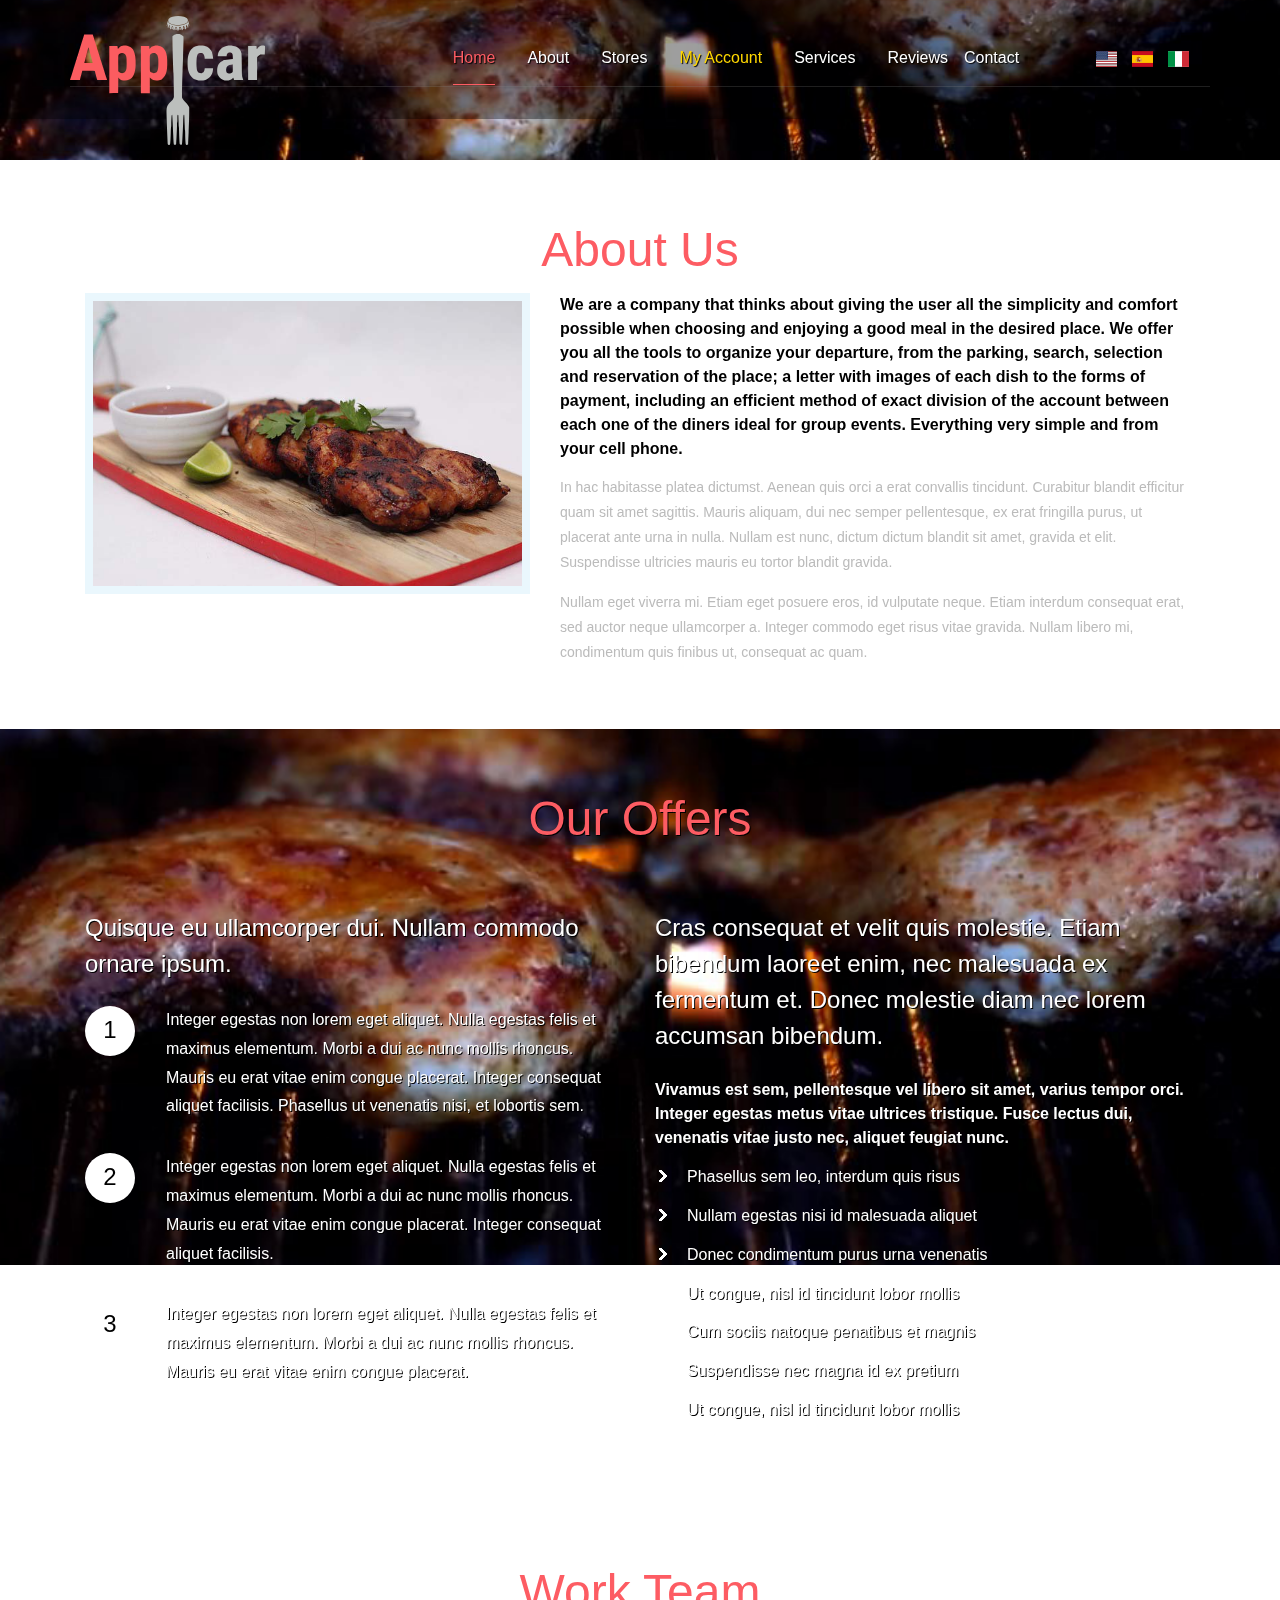
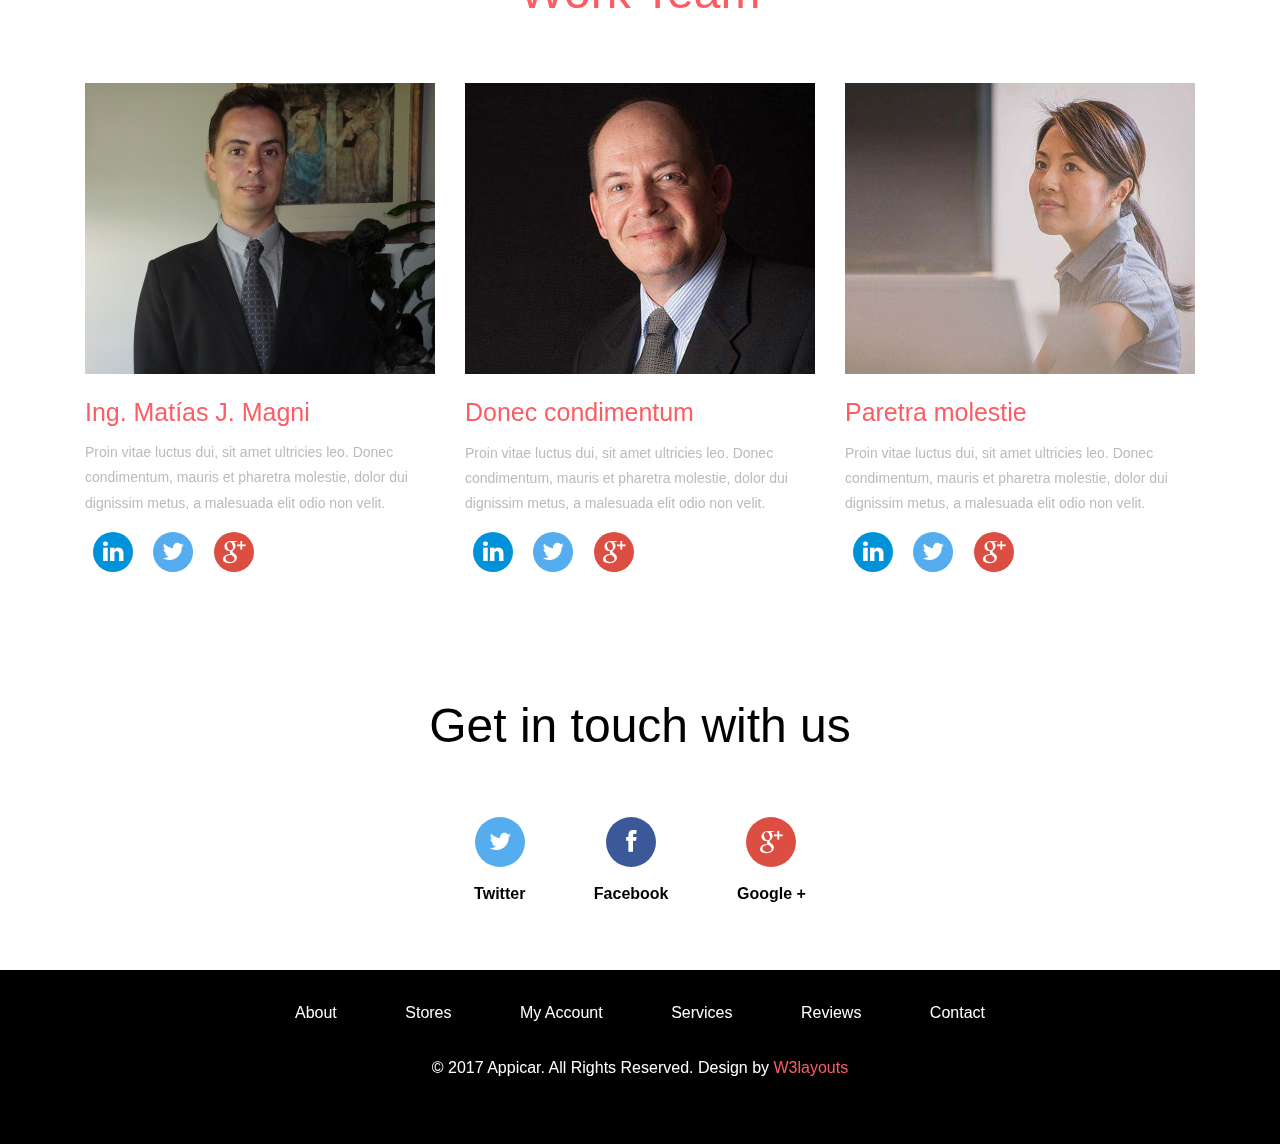
==== commit 5c07d50b: "APTL-1: Individual store's info page done." ====
--- a/about.html
+++ b/about.html
@@ -117,8 +117,9 @@
 					</div>
 				</div>
 				<div class="col-md-7 agileits-about-right">
-					<h5>Cras ac pellentesque diam. Mauris eu purus eu lectus fermentum dictum at ut dolor. Fusce id sodales turpis. Mauris facilisis
-						tristique tincidunt. Phasellus hendrerit ligula dui, quis elementum mi condimentum at.</h5>
+					<h5>
+						We are a company that thinks about giving the user all the simplicity and comfort possible when choosing and enjoying a good meal in the desired place. We offer you all the tools to organize your departure, from the parking, search, selection and reservation of the place; a letter with images of each dish to the forms of payment, including an efficient method of exact division of the account between each one of the diners ideal for group events. Everything very simple and from your cell phone.
+					</h5>
 					<p>In hac habitasse platea dictumst. Aenean quis orci a erat convallis tincidunt. Curabitur blandit efficitur quam sit
 						amet sagittis. Mauris aliquam, dui nec semper pellentesque, ex erat fringilla purus, ut placerat ante urna in nulla.
 						Nullam est nunc, dictum dictum blandit sit amet, gravida et elit. Suspendisse ultricies mauris eu tortor blandit gravida.
@@ -382,4 +383,4 @@
 	<!-- //Copyright -->
 </body>
 
-</html>+</html>
--- a/css/style.css
+++ b/css/style.css
@@ -1,4 +1,4 @@
-/*--A Design by W3layouts 
+/*--A Design by W3layouts
 Author: W3layout
 Author URL: http://w3layouts.com
 License: Creative Commons Attribution 3.0 Unported
@@ -11,282 +11,293 @@
   -moz-transition: 0.5s all;
   -ms-transition: 0.5s all;
 }
-html, body{
-    font-size: 100%;
-	font-family: 'Roboto Condensed', sans-serif;
+html,
+body {
+  font-size: 100%;
+  font-family: "Roboto Condensed", sans-serif;
 }
 .background {
-	background: #000 url(../images/bg3.jpg) no-repeat;
-	background-size: cover;
+  background: #000 url(../images/bg3.jpg) no-repeat;
+  background-size: cover;
 }
 .flags {
-	padding-left: 40px;
+  padding-left: 40px;
 }
 /*-- banner --*/
-.banner{
-    background: rgba(0, 0, 0, 0.38);
-    background-size: cover;
-	padding: 1em 0 3em;
-	text-shadow: 1px 1px #000000;
+.banner {
+  background: rgba(0, 0, 0, 0.38);
+  background-size: cover;
+  padding: 1em 0 3em;
+  text-shadow: 1px 1px #000000;
 }
 .header {
-    border-bottom: solid 1px rgba(134, 134, 134, 0.23);
-}
-.logo{
-	float:left;
-}
-.logo h1{
-	margin:0;
+  border-bottom: solid 1px rgba(134, 134, 134, 0.23);
+}
+.logo {
+  float: left;
+}
+.logo h1 {
+  margin: 0;
 }
 .logo h1 a img {
-	width: 195px;
-    position: absolute;
+  width: 195px;
+  position: absolute;
 }
 /*-- top-nav --*/
 .top-nav {
-    margin: 2em 0 0 0;
-	float: right;
-}
-.top-nav ul{
-    padding: 0;
-    margin: 0;
-}
-.top-nav ul li{
-    display: inline-block;
-    margin: 0 1em;
-    float: left;
-}
-.top-nav ul li:nth-child(6){
-	margin-right:0;
+  margin: 2em 0 0 0;
+  float: right;
+}
+.top-nav ul {
+  padding: 0;
+  margin: 0;
+}
+.top-nav ul li {
+  display: inline-block;
+  margin: 0 1em;
+  float: left;
+}
+.top-nav ul li:nth-child(6) {
+  margin-right: 0;
 }
 ul.nav.navbar-nav {
-    float: right;
-}
-.nav-my-account {
-	color: #ffd700 !important;
+  float: right;
+}
+.top-nav ul li a.nav-my-account {
+  color: #ffd700 !important;
 }
 .flags a {
-	display: inline-block !important;
+  display: inline-block !important;
 }
 .flags a span {
-	margin: 0 5px 0 5px;
-}
-.navbar-default .navbar-nav > .open > a, .navbar-default .navbar-nav > .open > a:hover, .navbar-default .navbar-nav > .open > a:focus {
-    background: none !important;
-    border-right: solid 1px #EFEFEF;
-    box-shadow: 1px 0px 0px 0px rgba(72, 72, 72, 0);
+  margin: 0 5px 0 5px;
+}
+.navbar-default .navbar-nav > .open > a,
+.navbar-default .navbar-nav > .open > a:hover,
+.navbar-default .navbar-nav > .open > a:focus {
+  background: none !important;
+  border-right: solid 1px #efefef;
+  box-shadow: 1px 0px 0px 0px rgba(72, 72, 72, 0);
 }
 .top-nav ul li {
-	text-align: center;
-}
-.top-nav ul li a{
-    color: #fff;
-    font-size: 1em;
-    margin: 0;
-    text-decoration: none;
-    padding: 0;
-    padding-bottom: 1em;
-	border-bottom: solid 1px rgba(134, 134, 134, 0);
-}
-.top-nav ul li a:hover{
-    color: #fd5c63 !important;
-    padding-bottom: 1em;
-    border-bottom: solid 1px #fd5c63;
-}
-.top-nav ul li a.active{
-    color: #fd5c63 !important;
-    padding-bottom: 1em;
-    border-bottom: solid 1px #fd5c63;
+  text-align: center;
+}
+.top-nav ul li a {
+  color: #fff !important;
+  font-size: 1em;
+  margin: 0;
+  text-decoration: none;
+  padding: 0;
+  padding-bottom: 1em;
+  border-bottom: solid 1px rgba(134, 134, 134, 0);
+  text-shadow: 1px 1px 1px #000;
+}
+.top-nav ul li a:hover {
+  color: #fd5c63 !important;
+  padding-bottom: 1em;
+  border-bottom: solid 1px #fd5c63;
+}
+.top-nav ul li a.active {
+  color: #fd5c63 !important;
+  padding-bottom: 1em;
+  border-bottom: solid 1px #fd5c63;
 }
 .navbar-default {
-    border: none !important;
-    background: none !important;
-    margin: 0 !important;
-    min-height: 0 !important;
-    padding: 0 !important;
-}
-.navbar-default .navbar-nav > .active > a, .navbar-default .navbar-nav > .active > a:hover, .navbar-default .navbar-nav > .active > a:focus {
-    background: none !important;
+  border: none !important;
+  background: none !important;
+  margin: 0 !important;
+  min-height: 0 !important;
+  padding: 0 !important;
+}
+.navbar-default .navbar-nav > .active > a,
+.navbar-default .navbar-nav > .active > a:hover,
+.navbar-default .navbar-nav > .active > a:focus {
+  background: none !important;
 }
 div#bs-example-navbar-collapse-1 {
-    padding: 0;
+  padding: 0;
 }
 .banner-info {
-    text-align: center;
-    margin: 4em auto 4em;
-    width: 70%;
+  text-align: center;
+  margin: 4em auto 4em;
+  width: 70%;
 }
 .banner-info h2 {
-    font-size: 50px;
-    font-family: 'Francois One', sans-serif;
-    color: #FFFFFF;
-    margin: 0;
+  font-size: 50px;
+  font-family: "Francois One", sans-serif;
+  color: #ffffff;
+  margin: 0;
 }
 .banner-info p {
-    color: #C0C0C0;
-    font-size: 1em;
-    line-height: 1.8em;
-    margin: 2em 0 0 0;
+  color: #c0c0c0;
+  font-size: 1em;
+  line-height: 1.8em;
+  margin: 2em 0 0 0;
 }
 .banner-grad-img {
-    width: 50%;
-    margin: 0 auto;
-    text-align: center;
+  width: 50%;
+  margin: 0 auto;
+  text-align: center;
 }
 .banner-grad-img img {
-	width: 100%;
-    border-radius: 50%;
-	-webkit-border-radius: 50%;
-	-moz-border-radius: 50%;
-	-o-border-radius: 50%;
-	-ms-border-radius: 50%;
-	border: solid 8px #FFF;
-	cursor: pointer;
+  width: 100%;
+  border-radius: 50%;
+  -webkit-border-radius: 50%;
+  -moz-border-radius: 50%;
+  -o-border-radius: 50%;
+  -ms-border-radius: 50%;
+  border: solid 8px #fff;
+  cursor: pointer;
 }
 .banner-grad-img img:hover {
-	border-color: #fd5c63;
+  border-color: #fd5c63;
 }
 .banner-grad-img h4 {
-    margin: 1em 0 0 0;
-    color: #fd5c63;
-    font-size: 1.5em;
-    font-family: 'Francois One', sans-serif;
+  margin: 1em 0 0 0;
+  color: #fd5c63;
+  font-size: 1.5em;
+  font-family: "Francois One", sans-serif;
 }
 .banner-grad-img .storeDescription {
-    font-weight: bold;
-    color: #ccc;
+  font-weight: bold;
+  color: #ccc;
 }
 .banner-grad-img p {
-    color: #C0C0C0;
+  color: #c0c0c0;
 }
 .search-box {
-	padding: 0 20% 0 20%;
-	margin-top: 20px;
-	text-shadow: none;
+  padding: 0 20% 0 20%;
+  margin-top: 20px;
+  text-shadow: none;
 }
 .search-box .input-group-addon {
-	padding: 0 5px 0 5px;
+  padding: 0 5px 0 5px;
 }
 .search-box .dropdown-toggle {
-	height: 25px;
-	padding: 0 5px 2px 5px;
+  height: 25px;
+  padding: 0 5px 2px 5px;
 }
 .search-input {
-	max-width: 975px;
+  max-width: 975px;
 }
 /*-- //banner --*/
 /*-- special --*/
-.special{
-    padding: 3em 0;
-    background: #FFFFFF;
-}
-.special-heading h3,.features h3,.customer-heading h3,.footer-heading h3{
-    color: #fd5c63;
-    font-size: 3em;
-    margin: 0;
-    text-align: center;
-    font-family: 'Francois One', sans-serif;
+.special {
+  padding: 3em 0;
+  background: #ffffff;
+}
+.special-heading h3,
+.features h3,
+.customer-heading h3,
+.footer-heading h3 {
+  color: #fd5c63;
+  font-size: 3em;
+  margin: 0;
+  text-align: center;
+  font-family: "Francois One", sans-serif;
 }
 .special-grids {
-    margin: 3em 0 0 0;
+  margin: 3em 0 0 0;
 }
 .w3l-special-grid {
-    padding: 0;
+  padding: 0 !important;
 }
 .w3ls-special-img {
-    padding: 0;
-    height: 171px;
-    background-size: cover;
-    text-align: center;
-    position: relative;
-    cursor: pointer;
-}
-.w3ls-special-img img{
-	width:100%;
-}
-.agileits-special-info{
-    text-align: center;
-    padding: 1.3em;
-    background: #F5F5F5;
-}
-.agileits-special-info h4{
-    color: #000;
-    font-size: 1.5em;
-    margin: .3em 0 0 0;
-    position: relative;
-}
-.agileits-special-info h4:after{
-    content: '';
-    background: #FD5C63;
-    width: 30%;
-    padding: 1px;
-    position: absolute;
-    top: 36px;
-    left: 53px;
-}
-.agileits-special-info p{
-    color: #909090;
-    font-size: 1em;
-    line-height: 1.5em;
-    margin: 1.5em 0 0 0;
-}
-.wthree-img{
-    background: url(../images/s2.jpg) no-repeat -35px 0px;
-    background-size: cover;
-}
-.wthree-img1{
-    background: url(../images/s3.jpg) no-repeat -46px 0px;
-    background-size: cover;	
-}
-.wthree-img2{
-    background: url(../images/s4.jpg) no-repeat -46px 0px;
-    background-size: cover;	
-}
-.wthree-img3{
-    background: url(../images/s5.jpg) no-repeat -46px 0px;
-    background-size: cover;	
-}
-.wthree-img4{
-    background: url(../images/s6.jpg) no-repeat -46px 0px;
-    background-size: cover;	
+  padding: 0 !important;
+  background-size: cover;
+  text-align: center;
+  position: relative;
+  cursor: pointer;
+}
+.w3ls-special-img img {
+  width: 100%;
+  height: 171px;
+  padding: 0 !important;
+}
+.agileits-special-info {
+  height: 171px;
+  text-align: center;
+  padding: 1.3em;
+  background: #f5f5f5;
+}
+.agileits-special-info h4 {
+  color: #000;
+  font-size: 1.5em;
+  margin: 0.3em 0 0 0;
+  position: relative;
+}
+.agileits-special-info h4:after {
+  content: "";
+  background: #fd5c63;
+  width: 30%;
+  padding: 1px;
+  position: absolute;
+  top: 36px;
+  left: 53px;
+}
+.agileits-special-info p {
+  color: #909090;
+  font-size: 1em;
+  line-height: 1.5em;
+  margin: 1.5em 0 0 0;
+}
+.wthree-img {
+  background: url(../images/s2.jpg) no-repeat -35px 0px;
+  background-size: cover;
+}
+.wthree-img1 {
+  background: url(../images/s3.jpg) no-repeat -46px 0px;
+  background-size: cover;
+}
+.wthree-img2 {
+  background: url(../images/s4.jpg) no-repeat -46px 0px;
+  background-size: cover;
+}
+.wthree-img3 {
+  background: url(../images/s5.jpg) no-repeat -46px 0px;
+  background-size: cover;
+}
+.wthree-img4 {
+  background: url(../images/s6.jpg) no-repeat -46px 0px;
+  background-size: cover;
 }
 .w3ls-special-text h4 {
-    color: #FFF;
-    font-size: 2em;
-    margin: 2em 0 0 0;
+  color: #fff;
+  font-size: 2em;
+  margin: 2em 0 0 0;
 }
 /*-- Effect 1--*/
 .w3ls-special-text:after {
-    pointer-events: none;
-    position: absolute;
-    width: 140px;
-    height: 120px;
-    content: '';
-    -webkit-box-sizing: content-box;
-    -moz-box-sizing: content-box;
-    box-sizing: content-box;
+  pointer-events: none;
+  position: absolute;
+  width: 140px;
+  height: 120px;
+  content: "";
+  -webkit-box-sizing: content-box;
+  -moz-box-sizing: content-box;
+  box-sizing: content-box;
 }
 .effect-1 {
-	-webkit-transition: background 0.5s, color 0.2s;
-	-moz-transition: background 0.5s, color 0.2s;
-	transition: background 0.5s, color 0.2s;
+  -webkit-transition: background 0.5s, color 0.2s;
+  -moz-transition: background 0.5s, color 0.2s;
+  transition: background 0.5s, color 0.2s;
 }
 .effect-1:after {
-    top: 25px;
-    left: 25px;
-    box-shadow: 0 0 0 2px #FFFFFF;
-    -webkit-transition: -webkit-transform 0.5s, opacity 0.2s;
-    -webkit-transform: scale(0.8);
-    -moz-transition: -moz-transform 0.5s, opacity 0.2s;
-    -moz-transform: scale(0.8);
-    -ms-transform: scale(0.8);
-    transition: transform 0.5s, opacity 0.2s;
-    transform: scale(0.8);
-    opacity: 0;
-}
-.w3ls-special-img:hover.w3ls-special-text{
-	background:#FF7200;
-	color: #fff !important;
+  top: 25px;
+  left: 25px;
+  box-shadow: 0 0 0 2px #ffffff;
+  -webkit-transition: -webkit-transform 0.5s, opacity 0.2s;
+  -webkit-transform: scale(0.8);
+  -moz-transition: -moz-transform 0.5s, opacity 0.2s;
+  -moz-transform: scale(0.8);
+  -ms-transform: scale(0.8);
+  transition: transform 0.5s, opacity 0.2s;
+  transform: scale(0.8);
+  opacity: 0;
+}
+.w3ls-special-img:hover.w3ls-special-text {
+  background: #ff7200;
+  color: #fff !important;
 }
 .w3ls-special-img:hover .w3ls-special-text:after {
   -webkit-transform: scale(1);
@@ -298,106 +309,109 @@
 /*--//Effect 1--*/
 /*-- //special --*/
 /*-- features --*/
-.features{
-    padding: 3em 0;
-    background: #EAF7FD;
+.features {
+  padding: 3em 0;
+  background: #eaf7fd;
 }
 .features-grids {
-    margin: 3em 0 0 0;
-}
-.features-left-info{
-	background: url(../images/f1.jpg) no-repeat 0px 0px;
-    background-size: cover;
-    min-height: 450px;
-}
-.features-right-info h4{
-	color:#000;
-	font-size:1em;
-	line-height:1.5em;
-	font-weight:600;
-	margin:0;
-}
-.features-right-info p{
-	font-size:1em;
-    line-height: 1.5em;
-	margin:0;
-	color:#000;
-}
-.features-right-grids{
-    margin: 2em 0 0 0;
+  margin: 3em 0 0 0;
+}
+.features-left-info {
+  background: url(../images/f1.jpg) no-repeat 0px 0px;
+  background-size: cover;
+  min-height: 450px;
+}
+.features-right-info h4 {
+  color: #000;
+  font-size: 1em;
+  line-height: 1.5em;
+  font-weight: 600;
+  margin: 0;
+}
+.features-right-info p {
+  font-size: 1em;
+  line-height: 1.5em;
+  margin: 0;
+  color: #000;
+}
+.features-right-grids {
+  margin: 2em 0 0 0;
 }
 .features-right-left {
-	float: left;
-    background: #FD5C63;
-    width: 60px;
-    height: 60px;
-    padding: .7em 0 0 0;
-    margin: 0 auto;
-    text-align: center;
-	border-radius: 50%;
-	cursor: pointer;
-    -webkit-border-radius: 50%;
-    -ms-border-radius: 50%;
-    -moz-border-radius: 50%;
-    -o-border-radius: 50%;	
-}
-.fa-users, .fa-credit-card, .fa-book, .fa-search {
-    font-size: 1.5em;
-    color: #FFFFFF;
-    padding: .3em;
-}
-.features-right-right{
-    float: left;
-    width: 68%;
-    margin-left: 2em;
-}
-.features-right-right p{
-	font-size:1em;
-    line-height: 1.5em;
-	margin:0;
-	color:#000;	
+  float: left;
+  background: #fd5c63;
+  width: 60px;
+  height: 60px;
+  padding: 0.7em 0 0 0;
+  margin: 0 auto;
+  text-align: center;
+  border-radius: 50%;
+  cursor: pointer;
+  -webkit-border-radius: 50%;
+  -ms-border-radius: 50%;
+  -moz-border-radius: 50%;
+  -o-border-radius: 50%;
+}
+.fa-users,
+.fa-credit-card,
+.fa-book,
+.fa-search {
+  font-size: 1.5em;
+  color: #ffffff;
+  padding: 0.3em;
+}
+.features-right-right {
+  float: left;
+  width: 68%;
+  margin-left: 2em;
+}
+.features-right-right p {
+  font-size: 1em;
+  line-height: 1.5em;
+  margin: 0;
+  color: #000;
 }
 .features-right-icon {
-	position: relative;
-	color: #fff;
+  position: relative;
+  color: #fff;
 }
 /*-- Effect 2--*/
 .features-right-icon:after {
-    pointer-events: none;
-    position: absolute;
-    width: 75px;
-    height: 75px;
-    border-radius: 50%;
-	-webkit-border-radius: 50%;
-	-moz-border-radius: 50%;
-	-ms-border-radius: 50%;
-	-o-border-radius: 50%;
-    content: '';
-    -webkit-box-sizing: content-box;
-    -moz-box-sizing: content-box;
-    box-sizing: content-box;
+  pointer-events: none;
+  position: absolute;
+  width: 75px;
+  height: 75px;
+  border-radius: 50%;
+  -webkit-border-radius: 50%;
+  -moz-border-radius: 50%;
+  -ms-border-radius: 50%;
+  -o-border-radius: 50%;
+  content: "";
+  -webkit-box-sizing: content-box;
+  -moz-box-sizing: content-box;
+  box-sizing: content-box;
 }
 .effect-2 {
-	-webkit-transition: background 0.5s, color 0.2s;
-	-moz-transition: background 0.5s, color 0.2s;
-	transition: background 0.5s, color 0.2s;
+  -webkit-transition: background 0.5s, color 0.2s;
+  -moz-transition: background 0.5s, color 0.2s;
+  transition: background 0.5s, color 0.2s;
 }
 .effect-2:after {
-    top: -18px;
-    left: -8px;
-    box-shadow: 0 0 0 2px #FD5C63;
-    -webkit-transition: -webkit-transform 0.5s, opacity 0.2s;
-    -webkit-transform: scale(0.8);
-    -moz-transition: -moz-transform 0.5s, opacity 0.2s;
-    -moz-transform: scale(0.8);
-    -ms-transform: scale(0.8);
-    transition: transform 0.5s, opacity 0.2s;
-    transform: scale(0.8);
-    opacity: 0;
-}
-.features-right-grids:hover.features-right-icon{
-	background:#FF7200;
-	color: #fff !important;
+  top: -18px;
+  left: -8px;
+  box-shadow: 0 0 0 2px #fd5c63;
+  -webkit-transition: -webkit-transform 0.5s, opacity 0.2s;
+  -webkit-transform: scale(0.8);
+  -moz-transition: -moz-transform 0.5s, opacity 0.2s;
+  -moz-transform: scale(0.8);
+  -ms-transform: scale(0.8);
+  transition: transform 0.5s, opacity 0.2s;
+  transform: scale(0.8);
+  opacity: 0;
+}
+.features-right-grids:hover.features-right-icon {
+  background: #ff7200;
+  color: #fff !important;
 }
 .features-right-grids:hover .features-right-icon:after {
   -webkit-transform: scale(1);
@@ -409,192 +423,204 @@
 /*--//Effect 1--*/
 /*-- //features --*/
 /*-- customer --*/
-.customer{
-    padding: 3em 0;	
+.customer {
+  padding: 3em 0;
 }
 .customer-heading-grids {
-    margin: 3em 0 0 0;
-}
-.customer-info{
-    padding: 1em;
-    background: #EAEAEA;
-    border-radius: 5px;
-    -webkit-border-radius: 5px;
-    -moz-border-radius: 5px;
-    -o-border-radius: 5px;
-    -ms-border-radius: 5px;
-    position: relative;
-}
-.customer-info:after{
-    content: '';
-    position: absolute;
-    bottom: -9%;
-    right: 46%;
-    width: 0;
-    height: 0;
-    border-top: 14px solid #EAEAEA;
-    border-right: 14px solid transparent;
-    border-left: 14px solid transparent;
-    transform: rotate(0deg);
-}
-.customer-info p{
-	font-size: 1em;
-    line-height: 1.5em;
-    margin: 0;
-    color: #000;
-}
-.customer-img{
-    text-align: center;
-    width: 40%;
-    margin: 2em auto 0;
-}
-.customer-img img{
-    width: 100%;
-    border-radius: 50%;
-    -webkit-border-radius: 50%;
-    -moz-border-radius: 50%;
-    -o-border-radius: 50%;
-    -ms-border-radius: 50%;
-    border: solid 4px #FD5C63;
-}
-.customer-img h5{
-    font-size: 1.2em;
-    margin: 1em 0 0 0;
-    color: #000;
-    font-family: 'Francois One', sans-serif;
+  margin: 3em 0 0 0;
+}
+.customer-info {
+  padding: 1em;
+  background: #eaeaea;
+  border-radius: 5px;
+  -webkit-border-radius: 5px;
+  -moz-border-radius: 5px;
+  -o-border-radius: 5px;
+  -ms-border-radius: 5px;
+  position: relative;
+}
+.customer-info:after {
+  content: "";
+  position: absolute;
+  bottom: -9%;
+  right: 46%;
+  width: 0;
+  height: 0;
+  border-top: 14px solid #eaeaea;
+  border-right: 14px solid transparent;
+  border-left: 14px solid transparent;
+  transform: rotate(0deg);
+}
+.customer-info p {
+  font-size: 1em;
+  line-height: 1.5em;
+  margin: 0;
+  color: #000;
+}
+.customer-img {
+  text-align: center;
+  width: 40%;
+  margin: 2em auto 0;
+}
+.customer-img img {
+  width: 100%;
+  border-radius: 50%;
+  -webkit-border-radius: 50%;
+  -moz-border-radius: 50%;
+  -o-border-radius: 50%;
+  -ms-border-radius: 50%;
+  border: solid 4px #fd5c63;
+}
+.customer-img h5 {
+  font-size: 1.2em;
+  margin: 1em 0 0 0;
+  color: #000;
+  font-family: "Francois One", sans-serif;
 }
 /*-- //customer --*/
 /*-- contact --*/
 .contact {
-	padding: 4em 0;
-	background: #EAF7FD;
-}
-.contact .contact-form input[type=text], .contact .contact-form textarea {
-    background-color: #fff;
-}
-.contact .contact-form input[type=submit] {
-	float: right;
+  padding: 4em 0;
+  background: #eaf7fd;
+}
+.contact .contact-form input[type="text"],
+.contact .contact-form textarea {
+  background-color: #fff;
+}
+.contact .contact-form input[type="submit"] {
+  float: right;
 }
 /*-- //contact --*/
 /*-- footer --*/
-.footer{
-	padding: 4em 0;
-    background: #fff;
-}
-.footer-heading h3{
-    color: #000000;
-}
-.footer-icons{
-    margin: 4em 0 0 0;
-    text-align: center;
-}
-.footer-icons ul{
-	padding:0;
-	margin:0;
+.footer {
+  padding: 4em 0;
+  background: #fff;
+}
+.footer-heading h3 {
+  color: #000000;
+}
+.footer-icons {
+  margin: 4em 0 0 0;
+  text-align: center;
+}
+.footer-icons ul {
+  padding: 0;
+  margin: 0;
 }
 .footer-icons ul li {
-    display: inline-block;
-    margin: 0 2em;
-}
-.footer-icons  ul li a.twitter {
-    width: 50px;
-    height: 50px;
-    display: block;
-    margin: 0 auto;
-    padding: .8em 0 0 0;
-    border-radius: 50%;
-    -webkit-border-radius: 50%;
-    -moz-border-radius: 50%;
-    -ms-border-radius: 50%;
-    -o-border-radius: 50%;
-}
-i.fa.fa-twitter, i.fa.fa-linkedin, i.fa.fa-facebook, i.fa.fa-google-plus {
-    color: #FFF;
-    font-size: 1.5em;
-}
-.footer-icons ul li span{
-    display: block;
-    margin: 1em 0 0 0;
-    color: #000000;
-    font-size: 1em;
-    font-weight: 600;
-}
-.footer-icons  ul li a.twitter{
-	background:#55acee;
-}
-.footer-icons  ul li a.facebook{
-	background:#3b5998;
-}
-.footer-icons  ul li a.chrome{
-	background:#dc4e41;
-}
-.footer-icons  ul li a.twitter:hover{
-	background: #FD5C63;
+  display: inline-block;
+  margin: 0 2em;
+}
+.footer-icons ul li a.twitter {
+  width: 50px;
+  height: 50px;
+  display: block;
+  margin: 0 auto;
+  padding: 0.8em 0 0 0;
+  border-radius: 50%;
+  -webkit-border-radius: 50%;
+  -moz-border-radius: 50%;
+  -ms-border-radius: 50%;
+  -o-border-radius: 50%;
+}
+i.fa.fa-twitter,
+i.fa.fa-linkedin,
+i.fa.fa-facebook,
+i.fa.fa-google-plus {
+  color: #fff;
+  font-size: 1.5em;
+}
+.footer-icons ul li span {
+  display: block;
+  margin: 1em 0 0 0;
+  color: #000000;
+  font-size: 1em;
+  font-weight: 600;
+}
+.footer-icons ul li a.twitter {
+  background: #55acee;
+}
+.footer-icons ul li a.facebook {
+  background: #3b5998;
+}
+.footer-icons ul li a.chrome {
+  background: #dc4e41;
+}
+.footer-icons ul li a.twitter:hover {
+  background: #fd5c63;
 }
 /*-- //footer --*/
 /*-- copyright --*/
-.copyright{
-    padding: 2em 0;
-    background: #000;
-    text-align: center;
-}
-.w3agile-list ul{
-	margin:0;
-	padding:0;
-}
-.w3agile-list ul li{
-    display: inline-block;
-    margin: 0 2em;
-}
-.w3agile-list ul li a{
-	color:#fff;
-	font-size:1em;
-	text-decoration:none;
-}
-.w3agile-list ul li a:hover{
-	color:#fd5c63
-}
-.agileinfo p{
-    color: #fff;
-    font-size: 1em;
-    margin: 2em 0 0 0;
-}
-.agileinfo p a{
-	color: #fd5c63;
-}
-.agileinfo p a:hover{
-    color: #fff;	
+.copyright {
+  padding: 2em 0;
+  background: #000;
+  text-align: center;
+}
+.w3agile-list ul {
+  margin: 0;
+  padding: 0;
+}
+.w3agile-list ul li {
+  display: inline-block;
+  margin: 0 2em;
+}
+.w3agile-list ul li a {
+  color: #fff;
+  font-size: 1em;
+  text-decoration: none;
+}
+.w3agile-list ul li a:hover {
+  color: #fd5c63;
+}
+.agileinfo p {
+  color: #fff;
+  font-size: 1em;
+  margin: 2em 0 0 0;
+}
+.agileinfo p a {
+  color: #fd5c63;
+}
+.agileinfo p a:hover {
+  color: #fff;
 }
 /*-- //copyright --*/
 /*--Shortcodes--*/
-.bg-img{
-    background: url(../images/bg3.jpg) no-repeat 0px -429px;
-	background-size: cover;
-	height: 160px;
-}
-.code-banner{
-    padding: 1em 0 2em;	
+.bg-img {
+  background: url(../images/bg3.jpg) no-repeat 0px -429px;
+  background-size: cover;
+  height: 160px;
+}
+.code-banner {
+  padding: 1em 0 2em;
 }
 .codes {
-    padding: 4em 0;
-    background: #FFFFFF;
+  padding: 4em 0;
+  background: #ffffff;
 }
 .codes-heading {
-    text-align: center;
-}
-.codes-heading h2,.news-heading h2,.menu-heading h2,.about-heading h2,.offers-heading h3,.team-heading h3,.contact-heading h2,.contact-grids h3,.contact-form h3{
-    color: #fd5c63;
-    font-size: 3em;
-    margin: 0;
-    text-align: center;
-    font-family: 'Francois One', sans-serif;	
+  text-align: center;
+}
+.codes-heading h2,
+.news-heading h2,
+.menu-heading h2,
+.about-heading h2,
+.offers-heading h3,
+.team-heading h3,
+.contact-heading h2,
+.contact-grids h3,
+.contact-form h3 {
+  color: #fd5c63;
+  font-size: 3em;
+  margin: 0;
+  text-align: center;
+  font-family: "Francois One", sans-serif;
 }
 h3.hdg {
-    font-size: 2.5em;
-	color:#000 !important;
-}
-.show-grid [class^=col-] {
-    background: #fff;
+  font-size: 2.5em;
+  color: #000 !important;
+}
+.show-grid [class^="col-"] {
+  background: #fff;
   text-align: center;
   margin-bottom: 10px;
   line-height: 2em;
@@ -603,45 +629,61 @@
 .show-grid [class*="col-"]:hover {
   background: #e0e0e0;
 }
-.grid_3{
-	margin-bottom:2em;
-}
-.xs h3, h3.m_1{
-	color:#000;
-	font-size:1.7em;
-	font-weight:300;
-	margin-bottom: 1em;
-}
-.grid_3 p{
+.grid_3 {
+  margin-bottom: 2em;
+}
+.xs h3,
+h3.m_1 {
+  color: #000;
+  font-size: 1.7em;
+  font-weight: 300;
+  margin-bottom: 1em;
+}
+.grid_3 p {
   color: #555;
   font-size: 0.85em;
   margin-bottom: 1em;
   font-weight: 300;
 }
-.grid_4{
-	background:none;
-	margin-top:50px;
+.grid_4 {
+  background: none;
+  margin-top: 50px;
 }
 .label {
   font-weight: 300 !important;
-  border-radius:4px;
-}  
-.grid_5{
-	background:none;
-	padding:2em 0;
-}
-.grid_5 h3, .grid_5 h2, .grid_5 h1, .grid_5 h4, .grid_5 h5, h3.hdg {
-	margin-bottom:1em;
-	color: #333;
-}
-.table > thead > tr > th, .table > tbody > tr > th, .table > tfoot > tr > th, .table > thead > tr > td, .table > tbody > tr > td, .table > tfoot > tr > td {
+  border-radius: 4px;
+}
+.grid_5 {
+  background: none;
+  padding: 2em 0;
+}
+.grid_5 h3,
+.grid_5 h2,
+.grid_5 h1,
+.grid_5 h4,
+.grid_5 h5,
+h3.hdg {
+  margin-bottom: 1em;
+  color: #333;
+}
+.table > thead > tr > th,
+.table > tbody > tr > th,
+.table > tfoot > tr > th,
+.table > thead > tr > td,
+.table > tbody > tr > td,
+.table > tfoot > tr > td {
   border-top: none !important;
 }
 .tab-content > .active {
   display: block;
   visibility: visible;
 }
-.pagination > .active > a, .pagination > .active > span, .pagination > .active > a:hover, .pagination > .active > span:hover, .pagination > .active > a:focus, .pagination > .active > span:focus {
+.pagination > .active > a,
+.pagination > .active > span,
+.pagination > .active > a:hover,
+.pagination > .active > span:hover,
+.pagination > .active > a:focus,
+.pagination > .active > span:focus {
   z-index: 0;
 }
 .badge-primary {
@@ -656,7 +698,7 @@
 .badge-danger {
   background-color: #e51c23;
 }
-.grid_3 p{
+.grid_3 p {
   line-height: 2em;
   color: #888;
   font-size: 0.9em;
@@ -666,8 +708,8 @@
 .bs-docs-example {
   margin: 1em 0;
 }
-section#tables  p {
- margin-top: 1em;
+section#tables p {
+  margin-top: 1em;
 }
 .tab-container .tab-content {
   border-radius: 0 2px 2px 2px;
@@ -675,10 +717,21 @@
   padding: 16px;
   background-color: #ffffff;
 }
-.table td, .table>tbody>tr>td, .table>tbody>tr>th, .table>tfoot>tr>td, .table>tfoot>tr>th, .table>thead>tr>td, .table>thead>tr>th {
-  padding: 15px!important;
-}
-.table > thead > tr > th, .table > tbody > tr > th, .table > tfoot > tr > th, .table > thead > tr > td, .table > tbody > tr > td, .table > tfoot > tr > td {
+.table td,
+.table > tbody > tr > td,
+.table > tbody > tr > th,
+.table > tfoot > tr > td,
+.table > tfoot > tr > th,
+.table > thead > tr > td,
+.table > thead > tr > th {
+  padding: 15px !important;
+}
+.table > thead > tr > th,
+.table > tbody > tr > th,
+.table > tfoot > tr > th,
+.table > thead > tr > td,
+.table > tbody > tr > td,
+.table > tfoot > tr > td {
   font-size: 0.9em;
   color: #555;
   border-top: none !important;
@@ -701,19 +754,23 @@
 .alert {
   font-size: 0.85em;
 }
-h1.t-button,h2.t-button,h3.t-button,h4.t-button,h5.t-button {
-	line-height:1.8em;
-  margin-top:0.5em;
+h1.t-button,
+h2.t-button,
+h3.t-button,
+h4.t-button,
+h5.t-button {
+  line-height: 1.8em;
+  margin-top: 0.5em;
   margin-bottom: 0.5em;
 }
 li.list-group-item1 {
   line-height: 2.5em;
 }
-.in-gp-tl{
-	padding:0;
-}
-.in-gp-tb{
-	padding-right:0;
+.in-gp-tl {
+  padding: 0;
+}
+.in-gp-tb {
+  padding-right: 0;
 }
 .list-group {
   margin-bottom: 48px;
@@ -721,494 +778,528 @@
 ol {
   margin-bottom: 44px;
 }
-h2.typoh2{
-    margin: 0 0 10px;
-}
-@media (max-width:768px){
-.grid_5 {
-	padding: 0 0 1em;
-}
-.grid_3 {
-	margin-bottom: 0em;
-}
-}
-@media (max-width:640px){
-	h1, .h1, h2, .h2, h3, .h3 {
-		margin-top: 0px;
-		margin-bottom: 0px;
-	}
-	.grid_5 h3, .grid_5 h2, .grid_5 h1, .grid_5 h4, .grid_5 h5, h3.hdg, h3.bars {
-		margin-bottom: .5em;
-	}
-	.progress {
-		height: 10px;
-		margin-bottom: 10px;
-	}
-	ol.breadcrumb li,.grid_3 p,ul.list-group li,li.list-group-item1 {
-		font-size: 14px;
-	}
-	.breadcrumb {
-		margin-bottom: 10px;
-	}
-	.well {
-		font-size: 14px;
-		margin-bottom: 10px;
-	}
-	h2.typoh2 {
-		font-size: 1.5em;
-	}
-.grid_4 {
+h2.typoh2 {
+  margin: 0 0 10px;
+}
+@media (max-width: 768px) {
+  .grid_5 {
+    padding: 0 0 1em;
+  }
+  .grid_3 {
+    margin-bottom: 0em;
+  }
+}
+@media (max-width: 640px) {
+  h1,
+  .h1,
+  h2,
+  .h2,
+  h3,
+  .h3 {
+    margin-top: 0px;
+    margin-bottom: 0px;
+  }
+  .grid_5 h3,
+  .grid_5 h2,
+  .grid_5 h1,
+  .grid_5 h4,
+  .grid_5 h5,
+  h3.hdg,
+  h3.bars {
+    margin-bottom: 0.5em;
+  }
+  .progress {
+    height: 10px;
+    margin-bottom: 10px;
+  }
+  ol.breadcrumb li,
+  .grid_3 p,
+  ul.list-group li,
+  li.list-group-item1 {
+    font-size: 14px;
+  }
+  .breadcrumb {
+    margin-bottom: 10px;
+  }
+  .well {
+    font-size: 14px;
+    margin-bottom: 10px;
+  }
+  h2.typoh2 {
+    font-size: 1.5em;
+  }
+  .grid_4 {
     margin-top: 30px;
-}
-}
-@media (max-width:480px){
-	.table h1 {
-		font-size: 26px;
-	}
-	.table h2 {
-		font-size: 23px;
-	}
-	.table h3 {
-		font-size: 20px;
-	}
-	.label {
-		font-size: 53%;
-	}
-	.alert,p {
-		font-size: 14px;
-	}
-	.pagination {
-		margin: 20px 0 0px;
-	}
-}
-@media (max-width: 320px){
-	.grid_4 {
-		margin-top: 18px;
-	}
-	.alert, p,ol.breadcrumb li, .grid_3 p,.well, ul.list-group li, li.list-group-item1,a.list-group-item {
-		font-size: 13px;
-	}
-	.alert {
-		padding: 10px;
-		margin-bottom: 10px;
-	}
-	ul.pagination li a {
-		font-size: 14px;
-		padding: 5px 11px !important;
-	}
-	.list-group {
-		margin-bottom: 10px;
-	}
-	.well {
-		padding: 10px;
-	}
-	.table > thead > tr > th, .table > tbody > tr > th, .table > tfoot > tr > th, .table > thead > tr > td, .table > tbody > tr > td, .table > tfoot > tr > td {
-		font-size: 0.81em;
-	}
-	.table td, .table>tbody>tr>td, .table>tbody>tr>th, .table>tfoot>tr>td, .table>tfoot>tr>th, .table>thead>tr>td, .table>thead>tr>th {
-		padding: 13px!important;
-	}
-	.codes .row {
-		margin: 0;
-	}
+  }
+}
+@media (max-width: 480px) {
+  .table h1 {
+    font-size: 26px;
+  }
+  .table h2 {
+    font-size: 23px;
+  }
+  .table h3 {
+    font-size: 20px;
+  }
+  .label {
+    font-size: 53%;
+  }
+  .alert,
+  p {
+    font-size: 14px;
+  }
+  .pagination {
+    margin: 20px 0 0px;
+  }
+}
+@media (max-width: 320px) {
+  .grid_4 {
+    margin-top: 18px;
+  }
+  .alert,
+  p,
+  ol.breadcrumb li,
+  .grid_3 p,
+  .well,
+  ul.list-group li,
+  li.list-group-item1,
+  a.list-group-item {
+    font-size: 13px;
+  }
+  .alert {
+    padding: 10px;
+    margin-bottom: 10px;
+  }
+  ul.pagination li a {
+    font-size: 14px;
+    padding: 5px 11px !important;
+  }
+  .list-group {
+    margin-bottom: 10px;
+  }
+  .well {
+    padding: 10px;
+  }
+  .table > thead > tr > th,
+  .table > tbody > tr > th,
+  .table > tfoot > tr > th,
+  .table > thead > tr > td,
+  .table > tbody > tr > td,
+  .table > tfoot > tr > td {
+    font-size: 0.81em;
+  }
+  .table td,
+  .table > tbody > tr > td,
+  .table > tbody > tr > th,
+  .table > tfoot > tr > td,
+  .table > tfoot > tr > th,
+  .table > thead > tr > td,
+  .table > thead > tr > th {
+    padding: 13px !important;
+  }
+  .codes .row {
+    margin: 0;
+  }
 }
 /*--//Shortcodes--*/
 /*-- news --*/
-.news{
-    padding: 4em 0;
-    background: #FFFFFF;
-}
-.news-grids-heading h3,.event-grids-heading h3{
-    color: #000;
-    font-size: 2em;
-    margin: 0 0 1em 0;
-    font-family: 'Francois One', sans-serif;
+.news {
+  padding: 4em 0;
+  background: #ffffff;
+}
+.news-grids-heading h3,
+.event-grids-heading h3 {
+  color: #000;
+  font-size: 2em;
+  margin: 0 0 1em 0;
+  font-family: "Francois One", sans-serif;
 }
 .news-heading p {
-    text-align: center;
-    margin: 1em 0 0 0;
-    font-size: .875em;
-    color: #383838;
+  text-align: center;
+  margin: 1em 0 0 0;
+  font-size: 0.875em;
+  color: #383838;
 }
 .news-grids {
-    margin: 4em 0 0 0;
-}
-.agile-news-grid-info{
-    background: #EAF7FD;
-    padding: .5em;
-}
-.news-grid-info-img a img{
-	width:100%;
-}
-.news-grid-info-bottom{
-    padding: 1em;
-    background: #fff;
+  margin: 4em 0 0 0;
+}
+.agile-news-grid-info {
+  background: #eaf7fd;
+  padding: 0.5em;
+}
+.news-grid-info-img a img {
+  width: 100%;
+}
+.news-grid-info-bottom {
+  padding: 1em;
+  background: #fff;
 }
 .news-grid-info-bottom-text {
-    margin: 1em 0 0 0;
-}
-.news-grid-info-bottom-text a{
-    color: #fd5c63;
-    font-size: 1em;
-    margin: 0;
-    font-weight: 600;
-	text-decoration:none;
-}
-.news-grid-info-bottom-text a:hover{
-	color:#383838;
-}
-.news-grid-info-bottom-text p{
-    margin: 1em 0 0 0;
-    font-size: .875em;
-    color: #BBBBBB;
-    line-height: 1.8em;
-}
-.admin{
-	float:left;
-}
-.admin a{
-	color:#383838;
-	font-size:.875em;
-	margin:0;
-	text-decoration:none;
-}
-.admin a:hover{
-	color:#fd5c63;
-}
-.time{
-	float: left;
-    margin-left: 7em;
-}
-.time p{
-	color:#383838;
-	font-size:.875em;
-	margin:0;
+  margin: 1em 0 0 0;
+}
+.news-grid-info-bottom-text a {
+  color: #fd5c63;
+  font-size: 1em;
+  margin: 0;
+  font-weight: 600;
+  text-decoration: none;
+}
+.news-grid-info-bottom-text a:hover {
+  color: #383838;
+}
+.news-grid-info-bottom-text p {
+  margin: 1em 0 0 0;
+  font-size: 0.875em;
+  color: #bbbbbb;
+  line-height: 1.8em;
+}
+.admin {
+  float: left;
+}
+.admin a {
+  color: #383838;
+  font-size: 0.875em;
+  margin: 0;
+  text-decoration: none;
+}
+.admin a:hover {
+  color: #fd5c63;
+}
+.time {
+  float: left;
+  margin-left: 7em;
+}
+.time p {
+  color: #383838;
+  font-size: 0.875em;
+  margin: 0;
 }
 .event-grids {
-    margin: 2em 0 0 0;
-}
-.event-left-info h4{
-    color: #000;
-    font-size: 1em;
-    line-height: 1.5em;
-    font-weight: 600;
-    margin: 0;	
-}
-.event-left-info ul{
-	padding:0;
-	margin:1em 0 0 0;
-}
-.event-left-info ul li{
-    display: block;
-    background: url(../images/arrow.png) no-repeat 0px 2px;
-    margin-bottom: 1em;
-}
-.event-left-info ul li a{
-    font-size: 1em;
-    margin: 0;
-    color: #BBBBBB;
-    padding-left: 2em;
-    text-decoration: none;
-}
-.event-left-info ul li a:hover{
-	color:#fd5c63;
-}
-.event-right-info{
-    background: url(../images/e1.jpg) no-repeat 0px 0px;
-    background-size: cover;
-    min-height: 450px;
-    border: solid 10px #EAF7FD;
+  margin: 2em 0 0 0;
+}
+.event-left-info h4 {
+  color: #000;
+  font-size: 1em;
+  line-height: 1.5em;
+  font-weight: 600;
+  margin: 0;
+}
+.event-left-info ul {
+  padding: 0;
+  margin: 1em 0 0 0;
+}
+.event-left-info ul li {
+  display: block;
+  background: url(../images/arrow.png) no-repeat 0px 2px;
+  margin-bottom: 1em;
+}
+.event-left-info ul li a {
+  font-size: 1em;
+  margin: 0;
+  color: #bbbbbb;
+  padding-left: 2em;
+  text-decoration: none;
+}
+.event-left-info ul li a:hover {
+  color: #fd5c63;
+}
+.event-right-info {
+  background: url(../images/e1.jpg) no-repeat 0px 0px;
+  background-size: cover;
+  min-height: 450px;
+  border: solid 10px #eaf7fd;
 }
 /*-- //news --*/
 /*-- menu --*/
-.menu{
-	padding:4em 0;
-	background:#ffffff;
-}
-.menu-top-grids{
-	margin:4em 0 0 0;
-}
-.agile-menu-grid{
-	position:relative;
-	overflow: hidden;
-}
-.agile-menu-grid a img{
-	width:100%;
+.menu {
+  padding: 4em 0;
+  background: #eaf7fd;
+}
+.menu-top-grids {
+  margin: 4em 0 0 0;
+}
+.agile-menu-grid {
+  position: relative;
+  overflow: hidden;
+}
+.agile-menu-grid a img {
+  width: 100%;
 }
 .agileits-caption {
-    background: rgba(0, 0, 0, 0.62);
-    padding: 1em;
-    position: absolute;
-    left: 0;
-    bottom: -65%;
-    text-align: center;
-    width: 100%;
-    height: 170px;
-    -webkit-transition: .5s all;
-    transition: .5s all;
-    -moz-transition: .5s all;
+  background: rgba(0, 0, 0, 0.62);
+  padding: 1em;
+  position: absolute;
+  left: 0;
+  bottom: -65%;
+  text-align: center;
+  width: 100%;
+  height: 170px;
+  -webkit-transition: 0.5s all;
+  transition: 0.5s all;
+  -moz-transition: 0.5s all;
 }
 .agile-menu-grid:hover .agileits-caption {
-    bottom: 0%;
-}
-.agileits-caption h4{
-    color: #FFFFFF;
-    font-family: 'Francois One', sans-serif;
-    font-size: 1.5em;
-    margin: 0;
-}
-.agileits-caption p{
-    color: #FFFFFF;
-    font-size: 2em;
-    margin: .5em 0 0 0;
+  bottom: 0%;
+}
+.agileits-caption h4 {
+  color: #ffffff;
+  font-family: "Francois One", sans-serif;
+  font-size: 1.5em;
+  margin: 0;
+}
+.agileits-caption p {
+  color: #ffffff;
+  font-size: 2em;
+  margin: 0.5em 0 0 0;
 }
 .agile-menu-grid:hover .agileits-caption h4 {
-    margin-top: 1em;
-}
-.agileinfo{
-    margin: 2em 0;
+  margin-top: 1em;
+}
+.agileinfo {
+  margin: 2em 0;
 }
 /*-- //menu --*/
 /*-- about --*/
-.about{
-	padding:4em 0;
-	background:#FFFFFF;
-}
-.about-grids{
-	margin:1em 0 0 0;
-}
-.wthree-about-left-info{
-    background: #EAF7FD;
-    padding: .5em;	
-}
-.wthree-about-left-info img{
-	width:100%;
-}
-.agileits-about-right h5{
-    color: #000;
-    font-size: 1em;
-    line-height: 1.5em;
-    font-weight: 600;
-    margin: 0;	
-}
-.agileits-about-right p{
-    margin: 1em 0 0 0;
-    font-size: .875em;
-    color: #BBBBBB;
-    line-height: 1.8em;	
-}
-.agileits-about-right p span{
-	display:block;
-	margin:1em 0 0 0;
+.about {
+  padding: 4em 0;
+  background: #ffffff;
+}
+.about-grids {
+  margin: 1em 0 0 0;
+}
+.wthree-about-left-info {
+  background: #eaf7fd;
+  padding: 0.5em;
+}
+.wthree-about-left-info img {
+  width: 100%;
+}
+.agileits-about-right h5 {
+  color: #000;
+  font-size: 1em;
+  line-height: 1.5em;
+  font-weight: 600;
+  margin: 0;
+}
+.agileits-about-right p {
+  margin: 1em 0 0 0;
+  font-size: 0.875em;
+  color: #bbbbbb;
+  line-height: 1.8em;
+}
+.agileits-about-right p span {
+  display: block;
+  margin: 1em 0 0 0;
 }
 /*-- //about --*/
 /*-- offers --*/
 .jarallax {
-    position: relative;
-    background-size: cover;
-    background-repeat: no-repeat;
-    background-position: 50% 50%;
+  position: relative;
+  background-size: cover;
+  background-repeat: no-repeat;
+  background-position: 50% 50%;
 }
 .offers {
-    background: url(../images/bg3.jpg) no-repeat 0px 0px;
-    padding: 4em 0;
-	background-size: cover;
-	text-shadow: 1px 1px #000000;
-}
-.offers-grids{
-	margin:4em 0 0 0;
-}
-.offers-left-heading h4{
-    font-size: 1.5em;
-    margin: 0 0 1em 0;
-    color: #FFFFFF;
-    font-family: 'Francois One', sans-serif;
-    line-height: 1.5em;
-}
-.offers-number{
-    float: left;
-    width: 50px;
-    height: 50px;
-    text-align: center;
-    background: #FFFFFF;
-    border-radius: 50%;
-    -webkit-border-radius: 50%;
-    -moz-border-radius: 50%;
-    -ms-border-radius: 50%;
-	-o-border-radius: 50%;
-	text-shadow: none;
-}
-.offers-number p{
-    font-size: 1.5em;
-    color: #000000;
-    margin: 0;
-    line-height: 2em;
-}
-.offers-text{
-    float: right;
-    width: 85%;
-}
-.offers-text p{
-    color: #FFFFFF;
-    font-size: 1em;
-    line-height: 1.8em;
-    margin: 0;	
-}
-.offers-left-middle{
-    margin: 2em 0;
-}
-.wthree-offers-right h5{
-    color: #FFFFFF;
-    font-size: 1.5em;
-    margin: 0 0 1em 0;
-    font-family: 'Francois One', sans-serif;
-    line-height: 1.5em;
-}
-.wthree-offers-right p{
-    color: #FFFFFF;
-    font-size: 1em;
-    line-height: 1.5em;
-    font-weight: 600;
-    margin: 0;
-}
-.wthree-offers-right ul{
-	margin:1em 0 0 0;
-	padding:0;
-}
-.wthree-offers-right ul li{
-    display: block;
-    background: url(../images/arrow1.png) no-repeat 0px 2px;
-    margin-bottom: 1em;	
-}
-.wthree-offers-right ul li a{
-    font-size: 1em;
-    margin: 0;
-    color: #FFFFFF;
-    padding-left: 2em;
-    text-decoration: none;	
+  background: url(../images/bg3.jpg) no-repeat 0px 0px;
+  padding: 4em 0;
+  background-size: cover;
+  text-shadow: 1px 1px #000000;
+}
+.offers-grids {
+  margin: 4em 0 0 0;
+}
+.offers-left-heading h4 {
+  font-size: 1.5em;
+  margin: 0 0 1em 0;
+  color: #ffffff;
+  font-family: "Francois One", sans-serif;
+  line-height: 1.5em;
+}
+.offers-number {
+  float: left;
+  width: 50px;
+  height: 50px;
+  text-align: center;
+  background: #ffffff;
+  border-radius: 50%;
+  -webkit-border-radius: 50%;
+  -moz-border-radius: 50%;
+  -ms-border-radius: 50%;
+  -o-border-radius: 50%;
+  text-shadow: none;
+}
+.offers-number p {
+  font-size: 1.5em;
+  color: #000000;
+  margin: 0;
+  line-height: 2em;
+}
+.offers-text {
+  float: right;
+  width: 85%;
+}
+.offers-text p {
+  color: #ffffff;
+  font-size: 1em;
+  line-height: 1.8em;
+  margin: 0;
+}
+.offers-left-middle {
+  margin: 2em 0;
+}
+.wthree-offers-right h5 {
+  color: #ffffff;
+  font-size: 1.5em;
+  margin: 0 0 1em 0;
+  font-family: "Francois One", sans-serif;
+  line-height: 1.5em;
+}
+.wthree-offers-right p {
+  color: #ffffff;
+  font-size: 1em;
+  line-height: 1.5em;
+  font-weight: 600;
+  margin: 0;
+}
+.wthree-offers-right ul {
+  margin: 1em 0 0 0;
+  padding: 0;
+}
+.wthree-offers-right ul li {
+  display: block;
+  background: url(../images/arrow1.png) no-repeat 0px 2px;
+  margin-bottom: 1em;
+}
+.wthree-offers-right ul li a {
+  font-size: 1em;
+  margin: 0;
+  color: #ffffff;
+  padding-left: 2em;
+  text-decoration: none;
 }
 /*-- //offers --*/
 /*-- team --*/
 .team {
-    padding: 4em 0;
-    background: #FFFFFF;
-}
-.team-info{
-	text-align:center;
+  padding: 4em 0;
+  background: #ffffff;
+}
+.team-info {
+  text-align: center;
 }
 .team-grids {
-    margin: 4em 0 0 0;
-}
-.team-grid img{
-	width:100%;
-}
-.team-grid h4{
-	margin: 1em 0 0 0;
-    color: #FD5C63;
-    font-size: 1.56em;
-    font-family: 'Francois One', sans-serif;
-}
-.team-grid p{
-    margin: 1em 0 0 0;
-    font-size: .875em;
-    color: #BBBBBB;
-    line-height: 1.8em;
-}
-.icons{
-    margin: 1em 0 0 0;
-}
-.icons ul{
-	padding:0;
-	margin:0;
+  margin: 4em 0 0 0;
+}
+.team-grid img {
+  width: 100%;
+}
+.team-grid h4 {
+  margin: 1em 0 0 0;
+  color: #fd5c63;
+  font-size: 1.56em;
+  font-family: "Francois One", sans-serif;
+}
+.team-grid p {
+  margin: 1em 0 0 0;
+  font-size: 0.875em;
+  color: #bbbbbb;
+  line-height: 1.8em;
+}
+.icons {
+  margin: 1em 0 0 0;
+}
+.icons ul {
+  padding: 0;
+  margin: 0;
 }
 .icons ul li {
-    display: inline-block;
-    margin: 0 .5em;
-    text-align: center;
-}
-.icons  ul li a.twitter {
-    width: 40px;
-    height: 40px;
-    display: block;
-    margin: 0 auto;
-    padding: .5em 0 0 0;
-    border-radius: 50%;
-    -webkit-border-radius: 50%;
-    -moz-border-radius: 50%;
-    -ms-border-radius: 50%;
-    -o-border-radius: 50%;
-}
-.icons ul li span{
-    display: block;
-    margin: 1em 0 0 0;
-    color: #000000;
-    font-size: 1em;
-    font-weight: 600;
-}
-.icons  ul li a.twitter{
-	background:#55acee;
-}
-.icons ul li a.linkedin{
-	background:#0092d8;
-}
-.icons  ul li a.chrome{
-	background:#dc4e41;
-}
-.icons  ul li a.twitter:hover{
-	background: #FD5C63;
+  display: inline-block;
+  margin: 0 0.5em;
+  text-align: center;
+}
+.icons ul li a.twitter {
+  width: 40px;
+  height: 40px;
+  display: block;
+  margin: 0 auto;
+  padding: 0.5em 0 0 0;
+  border-radius: 50%;
+  -webkit-border-radius: 50%;
+  -moz-border-radius: 50%;
+  -ms-border-radius: 50%;
+  -o-border-radius: 50%;
+}
+.icons ul li span {
+  display: block;
+  margin: 1em 0 0 0;
+  color: #000000;
+  font-size: 1em;
+  font-weight: 600;
+}
+.icons ul li a.twitter {
+  background: #55acee;
+}
+.icons ul li a.linkedin {
+  background: #0092d8;
+}
+.icons ul li a.chrome {
+  background: #dc4e41;
+}
+.icons ul li a.twitter:hover {
+  background: #fd5c63;
 }
 /*-- //team --*/
 /*-- contact --*/
 .contact-content {
-    padding: 4em 0;
+  padding: 4em 0;
 }
 .map {
-    margin: 4em 0 0 0;
+  margin: 4em 0 0 0;
 }
 .map iframe {
-    width: 100%;
-    min-height: 400px;
-    border: none;
+  width: 100%;
+  min-height: 400px;
+  border: none;
 }
 .contact-head {
-	background: #444;
-	padding:1em 0;
-}
-.contact-head h3{
-	color:#f7ec13;
-	font-size: 2em;
-	text-align:left;
-    font-weight:600;
-    margin: 0;
- 	text-transform: uppercase;
+  background: #444;
+  padding: 1em 0;
+}
+.contact-head h3 {
+  color: #f7ec13;
+  font-size: 2em;
+  text-align: left;
+  font-weight: 600;
+  margin: 0;
+  text-transform: uppercase;
 }
 .e-mail p {
-    font-size: 1em;
-    margin: 1em 0 0 0;
-    color: #473B3B;
-    line-height: 1.8em;
-    text-align: center;
-}
-.e-mail p a{
-    color: #FD5C63;
-    text-decoration: none;
+  font-size: 1em;
+  margin: 1em 0 0 0;
+  color: #473b3b;
+  line-height: 1.8em;
+  text-align: center;
+}
+.e-mail p a {
+  color: #fd5c63;
+  text-decoration: none;
 }
 .contact-form {
-    margin: 3em 0;
+  margin: 3em 0;
 }
 .contact-form form {
   margin: 2em 0 0 0;
 }
 .contact-form input[type="text"] {
-    width: 32.6%;
-    color: #898888;
-    background: none;
-    outline: none;
-    font-size: 1em;
-    padding: 1em;
-    margin: 0 .5em 1em 0;
-    border: solid 2px #3C3C3C;
-    -webkit-appearance: none;
+  width: 32.6%;
+  color: #898888;
+  background: none;
+  outline: none;
+  font-size: 1em;
+  padding: 1em;
+  margin: 0 0.5em 1em 0;
+  border: solid 2px #3c3c3c;
+  -webkit-appearance: none;
 }
 .contact-form input[type="text"]:nth-child(3) {
   margin-right: 0;
@@ -1221,31 +1312,31 @@
   font-size: 1em;
   outline: none;
   padding: 1em;
-  border: solid 2px #3C3C3C;
+  border: solid 2px #3c3c3c;
   min-height: 150px;
   -webkit-appearance: none;
 }
 .contact-form input[type="submit"] {
-    border: solid 2px #3C3C3C;
-    color: #3C3C3C;
-    font-size: 1em;
-    font-weight: 600;
-    padding: .7em 1em;
-    text-decoration: none;
-    letter-spacing: 1px;
-    background: none;
-	margin:1em 0 0 0;
-	-webkit-appearance:none;
+  border: solid 2px #3c3c3c;
+  color: #3c3c3c;
+  font-size: 1em;
+  font-weight: 600;
+  padding: 0.7em 1em;
+  text-decoration: none;
+  letter-spacing: 1px;
+  background: none;
+  margin: 1em 0 0 0;
+  -webkit-appearance: none;
 }
 .contact-form input[type="submit"]:hover {
-    border: solid 2px #FD5C63;
-    background: #FD5C63;
-    color: #FFFFFF;
-    transition: 0.5s all;
-    -webkit-transition: 0.5s all;
-    -o-transition: 0.5s all;
-    -moz-transition: 0.5s all;
-    -ms-transition: 0.5s all;
+  border: solid 2px #fd5c63;
+  background: #fd5c63;
+  color: #ffffff;
+  transition: 0.5s all;
+  -webkit-transition: 0.5s all;
+  -o-transition: 0.5s all;
+  -moz-transition: 0.5s all;
+  -ms-transition: 0.5s all;
 }
 .address-grids {
   margin-top: 2em;
@@ -1255,12 +1346,12 @@
   margin: 0 auto;
 }
 .address-grid h5 {
-    font-size: 1em;
-    margin: 0 0 1em 0;
-    color: #473B3B;
-    text-align: center;
-    line-height: 1.5em;
-    font-weight: 600;
+  font-size: 1em;
+  margin: 0 0 1em 0;
+  color: #473b3b;
+  text-align: center;
+  line-height: 1.5em;
+  font-weight: 600;
 }
 .address-grid h5 span {
   display: block;
@@ -1269,10 +1360,10 @@
   float: left;
 }
 .address-info-left p {
-    font-size: 1em;
-    margin: 0;
-    color: #473B3B;
-    line-height: 1.8em;
+  font-size: 1em;
+  margin: 0;
+  color: #473b3b;
+  line-height: 1.8em;
 }
 .address-info-right {
   float: right;
@@ -1280,907 +1371,994 @@
 /*-- //contact --*/
 /*-- single --*/
 .blog {
-    padding: 4em 0;
-    background: #FFFFFF;
-}
-.blog-left {
-    padding: 1em;
-    background: #FFFFFF;
-    border: solid 10px #EAF7FD;
-}
-.single-left-left p{
-    margin: 0 0 1em;
-    font-size: 1em;
-    font-weight: 500;
-    color: #383838;
+  padding: 4em 0;
+  background: #ffffff;
+}
+.blog-left, .store .map {
+  padding: 1em;
+  background: #ffffff;
+  border: solid 10px #eaf7fd;
+}
+.single-left-left p {
+  margin: 0 0 1em;
+  font-size: 1em;
+  font-weight: 500;
+  color: #383838;
 }
 .single-left-left p a {
-    color: #fd5c63;
-    text-decoration: none;
-}
-.single-left-left p a:hover{
-	color:#383838;
-}
-.single-left-left img{
-	width:100%;
-}
-.left-single{
-    padding-right: 0;
-}
-.response {
-    margin: 1em 0;
-    padding: 1em;
-    background: #FFFFFF;
-    border: solid 10px #EAF7FD;
+  color: #fd5c63;
+  text-decoration: none;
+}
+.single-left-left p a:hover {
+  color: #383838;
+}
+.single-left-left img {
+  width: 100%;
+}
+.left-single {
+  padding-right: 0;
+}
+.response, .store .map {
+  margin: 1em 0;
+  padding: 1em;
+  background: #ffffff;
+  border: solid 10px #eaf7fd;
 }
 .response h3 {
-	font-size: 1.5em;
-    margin: 0 0 1em 0;
-    color: #fd5c63;
-    font-family: 'Francois One', sans-serif;
+  font-size: 1.5em;
+  margin: 0 0 1em 0;
+  color: #fd5c63;
+  font-family: "Francois One", sans-serif;
 }
 .media.response-info {
-    margin-top: 3em;
+  margin-top: 3em;
 }
 .media-left.response-text-left {
-    width: 13%;
-    float: left;
+  width: 13%;
+  float: left;
 }
 .media-left.response-text-left a img {
-    width: 80%;
+  width: 80%;
 }
 .media-left.response-text-left h5 a {
-    color: #BBBBBB
+  color: #bbbbbb;
 }
 .media-left.response-text-left h5 a:hover {
-    color: #3b3b3b;
-	text-decoration:none;
+  color: #3b3b3b;
+  text-decoration: none;
 }
 .response-text-left h5 {
-    font-size: 1em;
-    margin: 1em 0 0 0;
+  font-size: 1em;
+  margin: 1em 0 0 0;
 }
 .response-text-right p {
-    color: #383838;
-    font-size: 1em;
-    margin: 0 0 1em;
-    line-height: 1.8em;
+  color: #383838;
+  font-size: 1em;
+  margin: 0 0 1em;
+  line-height: 1.8em;
 }
 .response-text-right ul {
-    padding: 0;
-    text-align: right;
+  padding: 0;
+  text-align: right;
 }
 .response-text-right ul li {
-    display: inline-block;
-    color: #AFAFAF;
-    font-size: 1em;
-    margin-right: 1em;
+  display: inline-block;
+  color: #afafaf;
+  font-size: 1em;
+  margin-right: 1em;
 }
 .response-text-right ul li a {
-    color: #fd5c63;
-    text-decoration: none;
+  color: #fd5c63;
+  text-decoration: none;
 }
 .response-text-right ul li a:hover {
-    color: #3b3b3b;
+  color: #3b3b3b;
 }
 .media.response-info {
-    margin-top: 1em;
+  margin-top: 1em;
 }
 .opinion {
-    padding: 1em;
-    background: #FFFFFF;
-    border: solid 10px #EAF7FD;
-}
-.opinion h2{
-    font-size: 1.5em;
-    margin: 0;
-    padding-bottom: .5em;
-    color: #fd5c63;
-    font-family: 'Francois One', sans-serif;
-}
-.opinion form{
-    margin: 1em 0 0 0;	
+  padding: 1em;
+  background: #ffffff;
+  border: solid 10px #eaf7fd;
+}
+.opinion h2 {
+  font-size: 1.5em;
+  margin: 0;
+  padding-bottom: 0.5em;
+  color: #fd5c63;
+  font-family: "Francois One", sans-serif;
+}
+.opinion form {
+  margin: 1em 0 0 0;
 }
 .opinion form input[type="text"] {
+  width: 100%;
+  color: #bbbbbb;
+  outline: none;
+  font-size: 1em;
+  padding: 0.5em;
+  margin: 0 0.5em 1em 0;
+  border: solid 1px #bbbbbb;
+  -webkit-appearance: none;
+}
+.opinion form textarea {
+  resize: none;
+  width: 100%;
+  color: #bbbbbb;
+  font-size: 1em;
+  outline: none;
+  resize: none;
+  padding: 0.5em;
+  border: solid 1px #bbbbbb;
+  min-height: 125px;
+}
+.opinion form input[type="submit"] {
+  border: solid 2px #383838;
+  color: #383838;
+  font-size: 1em;
+  padding: 0.5em 2em;
+  margin: 1em 0 0 0;
+  text-decoration: none;
+  background: none;
+  transition: 0.5s all;
+  -webkit-transition: 0.5s all;
+  -moz-transition: 0.5s all;
+  -o-transition: 0.5s all;
+  -ms-transition: 0.5s all;
+}
+.opinion form input[type="submit"]:hover {
+  color: #ffffff;
+  border: solid 2px #fd5c63;
+  background: #fd5c63;
+}
+.blog-left-bottom p {
+  font-size: 1em;
+  margin: 0.5em 0;
+  color: #383838;
+  line-height: 1.8em;
+}
+.blog-left-bottom {
+  margin: 0.5em 0;
+}
+.blog-top-right-grid {
+  padding: 0 !important;
+}
+.categories {
+  padding: 1em;
+  background: #f9f9f9;
+  border: solid 10px #eaf7fd;
+}
+.categories:nth-child(2) {
+  margin: 1em 0 0 0;
+}
+.categories h3 {
+  font-size: 1.5em;
+  margin: 0;
+  color: #fd5c63;
+  font-family: "Francois One", sans-serif;
+}
+.categories ul {
+  margin: 1em 0 0 0.5em;
+  padding: 0;
+}
+.categories ul li {
+  display: block;
+  background: url(../images/arrow.png) no-repeat 0px 2px;
+  margin-bottom: 1em;
+  font-size: 1em;
+  margin: 0;
+  color: #383838;
+  padding-left: 2em;
+}
+.categories ul li a:hover {
+  color: #fd5c63;
+  text-decoration: none;
+  transition: 0.5s all;
+  -webkit-transition: 0.5s all;
+  -moz-transition: 0.5s all;
+  -o-transition: 0.5s all;
+  -ms-transition: 0.5s all;
+}
+.categories img {
+  width: 100%;
+}
+.categories article {
+  margin-left: 1.5em;
+}
+.categories article section {
+  margin-bottom: 1em;
+}
+/* menu */
+.store h3 {
+  font-size: 1.5em;
+  margin: 0 0 1em 0;
+  color: #fd5c63;
+  font-family: "Francois One", sans-serif;
+}
+.store h5 {
+  font-size: 1.1em;
+  margin: 0 0 0 0;
+  color: rgba(0, 0, 0, 0.7);
+  font-family: "Francois One", sans-serif;
+}
+.store .concerns {
+  margin-top: 4em;
+}
+.store .concerns .menu-heading {
+  margin-bottom: 4em;
+}
+.store .blog-top-left-grid {
+  float: left;
+  width: 33.33%;
+  height: 100%;
+}
+.store .blog-top-right-grid {
+  float: right;
+  position: relative;
+  min-height: 1px;
+  padding-right: 15px !important;
+  padding-left: 15px !important;
+  width: 66.66%;
+}
+.store .categories.info {
+  height: 100% !important;
+}
+.store .concerns .blog-top-left-grid {
+  position: relative;
+  min-height: 1px;
+  padding-right: 15px;
+  padding-left: 15px;
+  margin: 0 20% 0 20%;
+  width: 60%;
+}
+.store .rating {
+  color: white;
+  text-shadow: 1px 1px 1px black, 0 0 0.2em darkgrey
+}
+.store .rating .fa.fa-star.active {
+  color: #ffff00;
+}
+
+@media (max-width: 600px) {
+  .store .blog-top-left-grid {
     width: 100%;
-    color: #BBBBBB;
-    outline: none;
-    font-size: 1em;
-    padding: .5em;
-    margin: 0 .5em 1em 0;
-    border: solid 1px #BBBBBB;
-    -webkit-appearance: none;
-}
-.opinion form textarea {
-    resize: none;
+  }
+  .store .blog-top-right-grid {
+    float: right;
+    position: relative;
     width: 100%;
-    color: #BBBBBB;
-    font-size: 1em;
-    outline: none;
-    resize: none;
-    padding: .5em;
-    border: solid 1px #BBBBBB;
-    min-height: 125px;
-}
-.opinion form input[type="submit"] {
-    border: solid 2px #383838;
-    color: #383838;
-    font-size: 1em;
-    padding: .5em 2em;
-    margin: 1em 0 0 0;
-    text-decoration: none;
-    background: none;
-	transition: 0.5s all;
-    -webkit-transition: 0.5s all;
-    -moz-transition: 0.5s all;
-    -o-transition: 0.5s all;
-    -ms-transition: 0.5s all;
-}
-.opinion form input[type="submit"]:hover {
-    color: #FFFFFF;
-    border: solid 2px #fd5c63;
-    background: #fd5c63;
-}
-.blog-left-bottom p{
-    font-size: 1em;
-    margin: 0.5em 0;
-    color: #383838;
-    line-height: 1.8em;
-}
-.blog-left-bottom {
-	margin: .5em 0;
-}
-.blog-top-right-grid {
     padding: 0 !important;
-}
-.categories {
-    padding: 1em;
-    background: #F9F9F9;
-    border: solid 10px #EAF7FD;
-}
-.categories:nth-child(2){
-	margin:1em 0 0 0;
-}
-.categories h3 {
-    font-size: 1.5em;
-    margin: 0;
-    color: #fd5c63;
-    font-family: 'Francois One', sans-serif;
-}
-.categories ul {
-    margin: 1em 0 0 0;
-    padding: 0;
-}
-.categories ul li {
-    display: block;
-    background: url(../images/arrow.png) no-repeat 0px 2px;
-    margin-bottom: 1em;
-}
-.categories ul li a {
-    font-size: 1em;
-    margin: 0;
-    color: #383838;
-    padding-left: 2em;
-}
-.categories ul li a:hover {
-    color: #FD5C63;
-    text-decoration: none;
-    transition: .5s all;
-    -webkit-transition: .5s all;
-    -moz-transition: .5s all;
-    -o-transition: .5s all;
-    -ms-transition: .5s all;
-}
+  }
+}
+/* //menu */
 /*-- //single --*/
 /*-- responsive --*/
-@media (max-width:1080px){
-	.agileits-special-info {
-		padding: .55em;
-	}
-	.w3ls-special-text:after {
-		width: 133px;
-		height: 144px;
-	}
-	.effect-1:after {
-		top: 13px;
-		left: 11px;
-	}
-	.customer-info:after {
-		bottom: -8%;
-	}
-	.agileits-caption {
-		bottom: -82%;
-	}
-	.agile-menu-grid:hover .agileits-caption h4 {
-		margin-top: 2em;
-	}
-	.contact-form input[type="text"] {
-		width: 32.5%;
-	}
-}
-@media (max-width:991px){
-	.banner-info {
-		width: 95%;
-	}
-	.banner-grad {
-		float: left;
-		width: 33.33%;
-	}
-	.banner-grad-img {
-		width: 65%;
-	}
-	.w3l-special-grid {
-		width: 100%;
-		float: left;
-		margin-bottom: 1em;
-	}
-	.w3ls-special-img {
-		width: 50%;
-		float: left;
-		min-height: 201px;
-		background: url(../images/s1.jpg) no-repeat -53px -195px;
-	}
-	.agileits-special-info {
-		width: 50%;
-		float: left;
-	}
-	.wthree-img{
-		background: url(../images/s2.jpg) no-repeat 0px 0px;
-		background-size: cover;
-	}
-	.wthree-img1{
-		background: url(../images/s3.jpg) no-repeat 0px 0px;
-		background-size: cover;
-	}
-	.wthree-img2{
-		background: url(../images/s4.jpg) no-repeat 0px 0px;
-		background-size: cover;	
-	}
-	.wthree-img3{
-		background: url(../images/s5.jpg) no-repeat 0px 0px;
-		background-size: cover;	
-	}
-	.wthree-img4{
-		background: url(../images/s6.jpg) no-repeat 0px 0px;
-		background-size: cover;	
-	}
-	.agileits-special-info {
-		padding: 3em;
-	}
-	.agileits-special-info h4:after {
-		left: 92px;
-	}
-	.w3ls-special-text h4 {
-		margin: 2.5em 0 0 0;
-	}
-	.w3ls-special-text:after {
-		width: 311px;
-		height: 151px;
-	}
-	.effect-1:after {
-		top: 25px;
-		left: 25px;
-	}
-	.features-right-info h4 {
-		margin: 1em 0 0 0;
-	}
-	.customer-grid {
-		float: left;
-		width: 33.33%;
-	}
-	.customer-info:after {
-		bottom: -5%;
-	}
-	.customer-img {
-		width: 55%;
-	}
-	.agileits-about-right h5 {
-		margin: 1em 0 0 0;
-	}
-	.wthree-offers-right {
-		margin: 2em 0 0 0;
-	}
-	.team-grid {
-		width: 33.33%;
-		float: left;
-	}
-	.team-grid h4 {
-		font-size: 1.3em;
-	}
-	.menu-grid {
-		float: left;
-		width: 50%;
-		margin: 0 0 2em 0;
-	}
-	.agileits-caption {
-		bottom: -73%;
-	}
-	.agileits-caption {
-		height: 220px;
-	}
-	.time {
-		margin-left: 29em;
-	}
-	.news-grid {
-		margin: 0 0 1em 0;
-	}
-	.contact-form input[type="text"] {
-		width: 32.2%;
-	}
-	.blog-top-left-grid {
-		padding: 0;
-		margin: 0 0 1em 0;
-	}
-}
-@media (max-width:800px) {
-	.bg-img {
-		background: url(../images/bg3.jpg) no-repeat 0px -91px;
-		background-size: cover;
-	}
-	.search-box {
-		padding: 0 6% 0 6%;
-		margin-top: 20px;
-	}
-}
-@media (max-width:640px) {
-	.navbar-default .navbar-toggle {
-		border-color: #FFF;
-		color: #FFF;
-		margin: 1em 0 1em 0;
-		left: 80px;
-	}	
-	.top-nav {
-		margin: 0em 0 0 0;
-		float: left;
-		width: 77%;
-	}
-	div#bs-example-navbar-collapse-1 {
-		padding: 0;
-		width: 100%;
-		position: absolute;
-		top: 4em;
-		z-index: 999;
-		left: 80px;
-	}
-	ul.nav.navbar-nav {
-		float: none;
-		background: rgba(0, 0, 0, 0.91);
-	}
-	.top-nav ul {
-		padding: 0;
-		margin: 0;
-	}
-	.top-nav ul li {
-		display: block;
-		margin: 0;
-		float: none;
-	}
-	.navbar-default .navbar-nav > li > a {
-		text-align: center;
-		border: none;
-		box-shadow: 0 0 0;
-	}
-	
-	.top-nav ul li a {
-		padding: 1em 0;
-	}
-	.navbar-default .navbar-toggle:hover, .navbar-default .navbar-toggle:focus {
-		background: none;
-	}
-	.top-nav ul li a:hover {
-		border: none;
-	}
-	.top-nav ul li a.active {
-		border: none;
-	}
-	.w3ls-special-text:after {
-		width: 255px;
-	}
-	.banner-info h2 {
-		font-size: 3em;
-	}
-	.special-heading h3, .features h3, .customer-heading h3, .footer-heading h3 {
-		font-size: 2.5em;
-	}
-	.customer-info:after {
-		bottom: -4%;
-	}
-	.icons ul li {
-		margin: 0 .2em;
-	}
-	.team-grid h4 {
-		font-size: 1.2em;
-	}
-	.agileits-caption {
-		height: 195px;
-	}
-	.time {
-		margin-left: 20em;
-		width: 17%;
-	}
-	.contact-form input[type="text"] {
-		width: 32%;
-	}
-}
-@media (max-width:480px){
-	.logo h1 a img {
-		width: 150px;
-	}
-	.top-nav {
-	    width: 72%;
-	}
-	.banner-info {
-		width: 100%;
-		margin: 3em auto 3em;
-	}
-	.banner-info h2 {
-		font-size: 2em;
-	}
-	.banner-grad-img h4 {
-		font-size: 1em;	
-	}
-	.banner {
-		padding: 1em 0 2em;
-	}
-	.agileits-special-info {
-	    padding: 2.25em;
-	}
-	.agileits-special-info h4:after {
-		left: 56px;
-	}
-	.w3ls-special-text:after {
-		width: 175px;
-	}
-	.special-heading h3, .features h3, .customer-heading h3, .footer-heading h3 {
-		font-size: 2em;
-	}
-	.customer-grid {
-		float: none;
-		width: 100%;
-	}
-	.customer-img {
-		width: 26%;
-	}
-	.customer-grid:nth-child(2){
-		margin:2em auto;
-	}
-	.customer-info:after {
-		bottom: -10%;
-	}
-	.footer-icons ul li {
-		margin: 0 1em;
-	}
-	.w3agile-list ul li {
-		margin: 0 1em;
-	}
-	.special {
-		padding: 2em 0;
-	}
-	.special-grids {
-		margin: 2em 0 0 0;
-	}
-	.w3l-special-grid:nth-child(6) {
-		margin: 0;
-	}
-	.features {
-		padding: 2em 0;
-	}
-	.features-grids {
-		margin: 2em 0 0 0;
-	}
-	.customer {
-		padding: 2em 0;
-	}
-	.customer-heading-grids {
-		margin: 2em 0 0 0;
-	}
-	.footer {
-		padding: 2em 0;
-	}
-	.footer-icons {
-		margin: 2em 0 0 0;
-	}
-	.about {
-		padding: 2em 0;
-	}
-	.codes-heading h2, .news-heading h2, .menu-heading h2, .about-heading h2, .offers-heading h3, .team-heading h3, .contact-heading h2, .contact-grids h3, .contact-form h3 {
-		font-size: 2em;
-	}
-	.offers {
-		padding: 2em 0;
-	}
-	.offers-grids {
-		margin: 2em 0 0 0;
-	}
-	.wthree-offers-right h5 {
-		font-size: 1.2em;
-	}
-	.team {
-		padding: 2em 0;
-	}
-	.team-grids {
-		margin: 2em 0 0 0;
-	}
-	.team-grid {
-		width: 100%;
-		float: none;
-	}
-	.team-grid:nth-child(2) {
-		margin: 2em 0;
-	}
-	.banner-grad-img img {
-		border: solid 4px #FFF;
-	}
-	.menu {
-		padding: 2em 0;
-	}
-	.menu-top-grids {
-		margin: 2em 0 0 0;
-	}
-	.agileits-caption {
-		height: 150px;
-	}
-	.agile-menu-grid:hover .agileits-caption h4 {
-		margin-top: 1em;
-	}
-	.media-left.response-text-left {
-		width: 25%;
-	}
-	.top-nav ul li a {
-		padding: .5em 0;
-	}
-	.top-nav ul li a:hover {
-		padding-bottom: .5em;
-	}
-	.top-nav ul li a.active {
-		padding-bottom: .5em;
-	}
-	.codes {
-		padding: 2em 0;
-	}
-	.news {
-		padding: 2em 0;
-	}
-	.news-grids {
-		margin: 2em 0 0 0;
-	}
-	.news-grids-heading h3, .event-grids-heading h3 {
-		font-size: 1.5em;
-	}
-	.time {
-	    margin-left: 12em;
-		width: 28%;
-	}
-	.contact-content {
-		padding: 2em 0;
-	}
-	.map {
-		margin: 2em 0 0 0;
-	}
-	.contact-form {
-		margin: 2em 0;
-	}
-	.contact-form input[type="text"] {
-		width: 100%;
-		padding: .5em;
-	}
-	.contact-form textarea {
-		padding: .5em;
-	}
-	.contact-form input[type="submit"] {
-		padding: .5em 1em;
-	}
-	.agileinfo {
-		margin: 0;
-	}
-	.blog {
-		padding: 2em 0;
-	}
-}
-@media (max-width:414px){
-	.top-nav {
-		width: 67%;
-	}
-	.banner-info {
-		margin: 2em auto;
-	}
-	.banner-grad-img {
-		width: 90%;
-	}
-	.banner-info p {
-		margin: 1em 0 0 0;
-	}
-	.agileits-special-info {
-		padding: 1em;
-	}
-	.w3ls-special-img {
-		min-height: 161px;
-	}
-	.w3ls-special-text h4 {
-		margin: 2em 0 0 0;
-	}
-	.w3ls-special-text:after {
-		width: 145px;
-		height: 115px;
-	}
-	.w3agile-list ul li {
-		margin: 0 .5em;
-	}
-	.agileits-caption {
-		height: 135px;
-	}
-	.time {
-		margin-left: 7em;
-		width: 35%;
-	}
-	.map iframe {
-		min-height: 300px;
-	}
-	.offers-text {
-		float: right;
-		width: 80%;
-	}
-	.agileits-caption h4 {
-		font-size: 1.2em;
-	}
-	.agileits-caption p {
-		font-size: 1.5em;
-	}
-	.agileits-caption {
-		height: 125px;
-	}
-}
-@media (max-width:384px){
-	.top-nav {
-	    width: 64%;
-	}
-	.agileits-special-info p {
-		font-size: .9em;
-	}
-	.w3ls-special-img {
-		min-height: 150px;
-	}
-	.w3ls-special-text:after {
-		width: 145px;
-		height: 118px;
-	}
-	.effect-1:after {
-		top: 16px;
-		left: 13px;
-	}
-	.w3ls-special-text h4 {
-		margin: 1.7em 0 0 0;
-	}
-	.customer-info:after {
-		bottom: -8%;
-	}
-	.footer-icons ul li {
-		margin: 0 .5em;
-	}
-	.w3agile-list ul li {
-		margin: 0 .4em;
-	}
-	.offers-text {
-		width: 80%;
-	}
-	.bg-img {
-		background: url(../images/bg3.jpg) no-repeat 0px -83px;
-		background-size: cover;
-	}
-	.agileits-caption h4 {
-		font-size: 1em;
-	}
-	.agileits-caption p {
-		font-size: 1.5em;
-	}
-	.agileits-caption {
-		height: 114px;
-	}
-	.agile-menu-grid:hover .agileits-caption h4 {
-		margin-top: 1.5em;
-	}
-}
-@media (max-width:375px){
-	.top-nav {
-		width: 64%;
-	}
-	.logo h1 a {
-		font-size: 1.3em;	
-	}
-	
-	.banner-info h2 {
-		font-size: 1.5em;
-	}
-	.w3ls-special-img {
-		width: 100%;
-		float:none;
-	}
-	.agileits-special-info {
-		width: 100%;
-		float:none;
-	}
-	.w3ls-special-text h4 {
-		margin: 3em 0 0 0;
-		font-size: 1.5em;
-	}
-	.w3ls-special-img {
-		min-height: 218px;
-		background: url(../images/s1.jpg) no-repeat 0px 0px;
-		background-size: cover;
-	}
-	.wthree-img{
-		background: url(../images/s2.jpg) no-repeat 0px 0px;
-		background-size: cover;
-	}
-	.wthree-img1{
-		background: url(../images/s3.jpg) no-repeat 0px 0px;
-		background-size: cover;
-	}
-	.wthree-img2{
-		background: url(../images/s4.jpg) no-repeat 0px 0px;
-		background-size: cover;	
-	}
-	.wthree-img3{
-		background: url(../images/s5.jpg) no-repeat 0px 0px;
-		background-size: cover;	
-	}
-	.wthree-img4{
-		background: url(../images/s6.jpg) no-repeat 0px 0px;
-		background-size: cover;	
-	}
-	.w3ls-special-text h4 {
-		margin: 0;
-		font-size: 2em;
-		padding: 3em 0 0 0;
-	}
-	.w3ls-special-text:after {
-		width: 280px;
-		height: 168px;
-	}
-	.effect-1:after {
-		top: 25px;
-		left: 25px;
-	}
-	.agileits-special-info h4 {
-		font-size: 2em;
-	}
-	.agileits-special-info h4:after {
-		left: 89px;
-		top: 42px;
-	}
-	.agileits-special-info p {
-		font-size: 1em;
-	}
-	.agileits-special-info {
-		padding: 2em;
-	}
-}
-@media (max-width:320px){
-	.top-nav {
-		width: 63%;
-	}
-	.logo h1 a {
-		font-size: 1.2em;
-	}
-	.banner-info h2 {
-		font-size: 1.4em;
-	}
-	.banner-info p {
-		line-height: 1.5em;
-	}
-	.banner-grad-img {
-		width: 100%;
-	}
-	.banner-grad-img h4 {
-		font-size: .875em;
-	}
-	.banner-info {
-		margin: 2em auto 1em;
-	}
-	.w3ls-special-img {
-		min-height: 182px;
-	}
-	.w3ls-special-text h4 {
-		font-size: 1.5em;
-		padding: 3.5em 0 0 0;
-	}
-	.w3ls-special-text:after {
-		width: 225px;
-		height: 135px;
-	}
-	.agileits-special-info h4 {
-		font-size: 1.5em;
-	}
-	.agileits-special-info h4:after {
-		left: 71px;
-		top: 38px;
-	}
-	.features-left-info {
-		min-height: 303px;
-	}
-	.features-right-left {
-		float: none;
-		margin: 0 auto 1em;
-	}
-	.features-right-right {
-		float: none;
-		width: 100%;
-		margin-left: 0;
-		text-align: center;
-	}
-	.customer-heading h3 {
-		font-size: 1.5em;
-	}
-	.customer-info:after {
-		bottom: -6%;
-	}
-	.customer-img {
-		width: 35%;
-	}
-	.footer-icons ul li a.twitter {
-		width: 40px;
-		height: 40px;
-		padding: .5em 0 0 0;
-	}
-	.footer-icons ul li {
-		margin: 0 .3em;
-	}
-	.w3agile-list ul li {
-		margin: 0 .2em;
-	}
-	.banner {
-		padding: 1em 0 1em;
-	}
-	.bg-img {
-		background: url(../images/bg3.jpg) no-repeat 0px -64px;
-		background-size: cover;
-	}
-	.offers-left-heading h4 {
-		font-size: 1em;
-	}
-	.offers-number {
-		float: none;
-		margin: 0 auto 1em;
-	}
-	.offers-text {
-		width: 100%;
-		text-align: center;
-		float: none;
-	}
-	.wthree-offers-right {
-		padding: 0;
-	}
-	.menu-grid {
-		float: none;
-		width: 100%;
-	}
-	.agileits-caption {
-		height: 175px;
-	}
-	.agileits-caption h4 {
-		font-size: 1.5em;
-	}
-	.blog-top-left-grid {
-		padding: 0;
-	}
-	.time {
-		margin-left: 2em;
-		width: 51%;
-	}
-	.news-grid {
-		padding: 0;
-	}
-	.map iframe {
-		min-height: 200px;
-	}
-	.address-grid {
-		width: 100%;
-	}
-	.address-text:nth-child(2) {
-		margin: 1em 0;
-	}
-	.wthree-offers-right ul li a {
-		font-size: .9em;
-	}
+@media (max-width: 1080px) {
+  .agileits-special-info {
+    padding: 0.55em;
+  }
+  .w3ls-special-text:after {
+    width: 133px;
+    height: 144px;
+  }
+  .effect-1:after {
+    top: 13px;
+    left: 11px;
+  }
+  .customer-info:after {
+    bottom: -8%;
+  }
+  .agileits-caption {
+    bottom: -82%;
+  }
+  .agile-menu-grid:hover .agileits-caption h4 {
+    margin-top: 2em;
+  }
+  .contact-form input[type="text"] {
+    width: 32.5%;
+  }
+}
+@media (max-width: 991px) {
+  .banner-info {
+    width: 95%;
+  }
+  .banner-grad {
+    float: left;
+    width: 33.33%;
+  }
+  .banner-grad-img {
+    width: 65%;
+  }
+  .w3l-special-grid {
+    width: 100%;
+    float: left;
+    margin-bottom: 1em;
+  }
+  .w3ls-special-img {
+    width: 50%;
+    float: left;
+    min-height: 201px;
+    background: url(../images/s1.jpg) no-repeat -53px -195px;
+  }
+  .agileits-special-info {
+    width: 50%;
+    float: left;
+  }
+  .wthree-img {
+    background: url(../images/s2.jpg) no-repeat 0px 0px;
+    background-size: cover;
+  }
+  .wthree-img1 {
+    background: url(../images/s3.jpg) no-repeat 0px 0px;
+    background-size: cover;
+  }
+  .wthree-img2 {
+    background: url(../images/s4.jpg) no-repeat 0px 0px;
+    background-size: cover;
+  }
+  .wthree-img3 {
+    background: url(../images/s5.jpg) no-repeat 0px 0px;
+    background-size: cover;
+  }
+  .wthree-img4 {
+    background: url(../images/s6.jpg) no-repeat 0px 0px;
+    background-size: cover;
+  }
+  .agileits-special-info {
+    padding: 3em;
+  }
+  .agileits-special-info h4:after {
+    left: 92px;
+  }
+  .w3ls-special-text h4 {
+    margin: 2.5em 0 0 0;
+  }
+  .w3ls-special-text:after {
+    width: 311px;
+    height: 151px;
+  }
+  .effect-1:after {
+    top: 25px;
+    left: 25px;
+  }
+  .features-right-info h4 {
+    margin: 1em 0 0 0;
+  }
+  .customer-grid {
+    float: left;
+    width: 33.33%;
+  }
+  .customer-info:after {
+    bottom: -5%;
+  }
+  .customer-img {
+    width: 55%;
+  }
+  .agileits-about-right h5 {
+    margin: 1em 0 0 0;
+  }
+  .wthree-offers-right {
+    margin: 2em 0 0 0;
+  }
+  .team-grid {
+    width: 33.33%;
+    float: left;
+  }
+  .team-grid h4 {
+    font-size: 1.3em;
+  }
+  .menu-grid {
+    float: left;
+    width: 50%;
+    margin: 0 0 2em 0;
+  }
+  .agileits-caption {
+    bottom: -73%;
+  }
+  .agileits-caption {
+    height: 220px;
+  }
+  .time {
+    margin-left: 29em;
+  }
+  .news-grid {
+    margin: 0 0 1em 0;
+  }
+  .contact-form input[type="text"] {
+    width: 32.2%;
+  }
+  .blog-top-left-grid {
+    padding: 0;
+    margin: 0 0 1em 0;
+  }
+}
+@media (max-width: 800px) {
+  .bg-img {
+    background: url(../images/bg3.jpg) no-repeat 0px -91px;
+    background-size: cover;
+  }
+  .search-box {
+    padding: 0 6% 0 6%;
+    margin-top: 20px;
+  }
+}
+@media (max-width: 640px) {
+  .navbar-default .navbar-toggle {
+    border-color: #fff;
+    color: #fff;
+    margin: 1em 0 1em 0;
+    left: 80px;
+  }
+  .top-nav {
+    margin: 0em 0 0 0;
+    float: left;
+    width: 77%;
+  }
+  div#bs-example-navbar-collapse-1 {
+    padding: 0;
+    width: 100%;
+    position: absolute;
+    top: 4em;
+    z-index: 999;
+    left: 80px;
+  }
+  ul.nav.navbar-nav {
+    float: none;
+    background: rgba(0, 0, 0, 0.91);
+  }
+  .top-nav ul {
+    padding: 0;
+    margin: 0;
+  }
+  .top-nav ul li {
+    display: block;
+    margin: 0;
+    float: none;
+  }
+  .navbar-default .navbar-nav > li > a {
+    text-align: center;
+    border: none;
+    box-shadow: 0 0 0;
+  }
+
+  .top-nav ul li a {
+    padding: 1em 0;
+  }
+  .navbar-default .navbar-toggle:hover,
+  .navbar-default .navbar-toggle:focus {
+    background: none;
+  }
+  .top-nav ul li a:hover {
+    border: none;
+  }
+  .top-nav ul li a.active {
+    border: none;
+  }
+  .w3ls-special-text:after {
+    width: 255px;
+  }
+  .banner-info h2 {
+    font-size: 3em;
+  }
+  .special-heading h3,
+  .features h3,
+  .customer-heading h3,
+  .footer-heading h3 {
+    font-size: 2.5em;
+  }
+  .customer-info:after {
+    bottom: -4%;
+  }
+  .icons ul li {
+    margin: 0 0.2em;
+  }
+  .team-grid h4 {
+    font-size: 1.2em;
+  }
+  .agileits-caption {
+    height: 195px;
+  }
+  .time {
+    margin-left: 20em;
+    width: 17%;
+  }
+  .contact-form input[type="text"] {
+    width: 32%;
+  }
+}
+@media (max-width: 480px) {
+  .logo h1 a img {
+    width: 150px;
+  }
+  .top-nav {
+    width: 72%;
+  }
+  .banner-info {
+    width: 100%;
+    margin: 3em auto 3em;
+  }
+  .banner-info h2 {
+    font-size: 2em;
+  }
+  .banner-grad-img h4 {
+    font-size: 1em;
+  }
+  .banner {
+    padding: 1em 0 2em;
+  }
+  .agileits-special-info {
+    padding: 2.25em;
+  }
+  .agileits-special-info h4:after {
+    left: 56px;
+  }
+  .w3ls-special-text:after {
+    width: 175px;
+  }
+  .special-heading h3,
+  .features h3,
+  .customer-heading h3,
+  .footer-heading h3 {
+    font-size: 2em;
+  }
+  .customer-grid {
+    float: none;
+    width: 100%;
+  }
+  .customer-img {
+    width: 26%;
+  }
+  .customer-grid:nth-child(2) {
+    margin: 2em auto;
+  }
+  .customer-info:after {
+    bottom: -10%;
+  }
+  .footer-icons ul li {
+    margin: 0 1em;
+  }
+  .w3agile-list ul li {
+    margin: 0 1em;
+  }
+  .special {
+    padding: 2em 0;
+  }
+  .special-grids {
+    margin: 2em 0 0 0;
+  }
+  .w3l-special-grid:nth-child(6) {
+    margin: 0;
+  }
+  .features {
+    padding: 2em 0;
+  }
+  .features-grids {
+    margin: 2em 0 0 0;
+  }
+  .customer {
+    padding: 2em 0;
+  }
+  .customer-heading-grids {
+    margin: 2em 0 0 0;
+  }
+  .footer {
+    padding: 2em 0;
+  }
+  .footer-icons {
+    margin: 2em 0 0 0;
+  }
+  .about {
+    padding: 2em 0;
+  }
+  .codes-heading h2,
+  .news-heading h2,
+  .menu-heading h2,
+  .about-heading h2,
+  .offers-heading h3,
+  .team-heading h3,
+  .contact-heading h2,
+  .contact-grids h3,
+  .contact-form h3 {
+    font-size: 2em;
+  }
+  .offers {
+    padding: 2em 0;
+  }
+  .offers-grids {
+    margin: 2em 0 0 0;
+  }
+  .wthree-offers-right h5 {
+    font-size: 1.2em;
+  }
+  .team {
+    padding: 2em 0;
+  }
+  .team-grids {
+    margin: 2em 0 0 0;
+  }
+  .team-grid {
+    width: 100%;
+    float: none;
+  }
+  .team-grid:nth-child(2) {
+    margin: 2em 0;
+  }
+  .banner-grad-img img {
+    border: solid 4px #fff;
+  }
+  .menu {
+    padding: 2em 0;
+  }
+  .menu-top-grids {
+    margin: 2em 0 0 0;
+  }
+  .agileits-caption {
+    height: 150px;
+  }
+  .agile-menu-grid:hover .agileits-caption h4 {
+    margin-top: 1em;
+  }
+  .media-left.response-text-left {
+    width: 25%;
+  }
+  .top-nav ul li a {
+    padding: 0.5em 0;
+  }
+  .top-nav ul li a:hover {
+    padding-bottom: 0.5em;
+  }
+  .top-nav ul li a.active {
+    padding-bottom: 0.5em;
+  }
+  .codes {
+    padding: 2em 0;
+  }
+  .news {
+    padding: 2em 0;
+  }
+  .news-grids {
+    margin: 2em 0 0 0;
+  }
+  .news-grids-heading h3,
+  .event-grids-heading h3 {
+    font-size: 1.5em;
+  }
+  .time {
+    margin-left: 12em;
+    width: 28%;
+  }
+  .contact-content {
+    padding: 2em 0;
+  }
+  .map {
+    margin: 2em 0 0 0;
+  }
+  .contact-form {
+    margin: 2em 0;
+  }
+  .contact-form input[type="text"] {
+    width: 100%;
+    padding: 0.5em;
+  }
+  .contact-form textarea {
+    padding: 0.5em;
+  }
+  .contact-form input[type="submit"] {
+    padding: 0.5em 1em;
+  }
+  .agileinfo {
+    margin: 0;
+  }
+  .blog {
+    padding: 2em 0;
+  }
+}
+@media (max-width: 414px) {
+  .top-nav {
+    width: 67%;
+  }
+  .banner-info {
+    margin: 2em auto;
+  }
+  .banner-grad-img {
+    width: 90%;
+  }
+  .banner-info p {
+    margin: 1em 0 0 0;
+  }
+  .agileits-special-info {
+    padding: 1em;
+  }
+  .w3ls-special-img {
+    min-height: 161px;
+  }
+  .w3ls-special-text h4 {
+    margin: 2em 0 0 0;
+  }
+  .w3ls-special-text:after {
+    width: 145px;
+    height: 115px;
+  }
+  .w3agile-list ul li {
+    margin: 0 0.5em;
+  }
+  .agileits-caption {
+    height: 135px;
+  }
+  .time {
+    margin-left: 7em;
+    width: 35%;
+  }
+  .map iframe {
+    min-height: 300px;
+  }
+  .offers-text {
+    float: right;
+    width: 80%;
+  }
+  .agileits-caption h4 {
+    font-size: 1.2em;
+  }
+  .agileits-caption p {
+    font-size: 1.5em;
+  }
+  .agileits-caption {
+    height: 125px;
+  }
+}
+@media (max-width: 384px) {
+  .top-nav {
+    width: 64%;
+  }
+  .agileits-special-info p {
+    font-size: 0.9em;
+  }
+  .w3ls-special-img {
+    min-height: 150px;
+  }
+  .w3ls-special-text:after {
+    width: 145px;
+    height: 118px;
+  }
+  .effect-1:after {
+    top: 16px;
+    left: 13px;
+  }
+  .w3ls-special-text h4 {
+    margin: 1.7em 0 0 0;
+  }
+  .customer-info:after {
+    bottom: -8%;
+  }
+  .footer-icons ul li {
+    margin: 0 0.5em;
+  }
+  .w3agile-list ul li {
+    margin: 0 0.4em;
+  }
+  .offers-text {
+    width: 80%;
+  }
+  .bg-img {
+    background: url(../images/bg3.jpg) no-repeat 0px -83px;
+    background-size: cover;
+  }
+  .agileits-caption h4 {
+    font-size: 1em;
+  }
+  .agileits-caption p {
+    font-size: 1.5em;
+  }
+  .agileits-caption {
+    height: 114px;
+  }
+  .agile-menu-grid:hover .agileits-caption h4 {
+    margin-top: 1.5em;
+  }
+}
+@media (max-width: 375px) {
+  .top-nav {
+    width: 64%;
+  }
+  .logo h1 a {
+    font-size: 1.3em;
+  }
+
+  .banner-info h2 {
+    font-size: 1.5em;
+  }
+  .w3ls-special-img {
+    width: 100%;
+    float: none;
+  }
+  .agileits-special-info {
+    width: 100%;
+    float: none;
+  }
+  .w3ls-special-text h4 {
+    margin: 3em 0 0 0;
+    font-size: 1.5em;
+  }
+  .w3ls-special-img {
+    min-height: 218px;
+    background: url(../images/s1.jpg) no-repeat 0px 0px;
+    background-size: cover;
+  }
+  .wthree-img {
+    background: url(../images/s2.jpg) no-repeat 0px 0px;
+    background-size: cover;
+  }
+  .wthree-img1 {
+    background: url(../images/s3.jpg) no-repeat 0px 0px;
+    background-size: cover;
+  }
+  .wthree-img2 {
+    background: url(../images/s4.jpg) no-repeat 0px 0px;
+    background-size: cover;
+  }
+  .wthree-img3 {
+    background: url(../images/s5.jpg) no-repeat 0px 0px;
+    background-size: cover;
+  }
+  .wthree-img4 {
+    background: url(../images/s6.jpg) no-repeat 0px 0px;
+    background-size: cover;
+  }
+  .w3ls-special-text h4 {
+    margin: 0;
+    font-size: 2em;
+    padding: 3em 0 0 0;
+  }
+  .w3ls-special-text:after {
+    width: 280px;
+    height: 168px;
+  }
+  .effect-1:after {
+    top: 25px;
+    left: 25px;
+  }
+  .agileits-special-info h4 {
+    font-size: 2em;
+  }
+  .agileits-special-info h4:after {
+    left: 89px;
+    top: 42px;
+  }
+  .agileits-special-info p {
+    font-size: 1em;
+  }
+  .agileits-special-info {
+    padding: 2em;
+  }
+}
+@media (max-width: 320px) {
+  .top-nav {
+    width: 63%;
+  }
+  .logo h1 a {
+    font-size: 1.2em;
+  }
+  .banner-info h2 {
+    font-size: 1.4em;
+  }
+  .banner-info p {
+    line-height: 1.5em;
+  }
+  .banner-grad-img {
+    width: 100%;
+  }
+  .banner-grad-img h4 {
+    font-size: 0.875em;
+  }
+  .banner-info {
+    margin: 2em auto 1em;
+  }
+  .w3ls-special-img {
+    min-height: 182px;
+  }
+  .w3ls-special-text h4 {
+    font-size: 1.5em;
+    padding: 3.5em 0 0 0;
+  }
+  .w3ls-special-text:after {
+    width: 225px;
+    height: 135px;
+  }
+  .agileits-special-info h4 {
+    font-size: 1.5em;
+  }
+  .agileits-special-info h4:after {
+    left: 71px;
+    top: 38px;
+  }
+  .features-left-info {
+    min-height: 303px;
+  }
+  .features-right-left {
+    float: none;
+    margin: 0 auto 1em;
+  }
+  .features-right-right {
+    float: none;
+    width: 100%;
+    margin-left: 0;
+    text-align: center;
+  }
+  .customer-heading h3 {
+    font-size: 1.5em;
+  }
+  .customer-info:after {
+    bottom: -6%;
+  }
+  .customer-img {
+    width: 35%;
+  }
+  .footer-icons ul li a.twitter {
+    width: 40px;
+    height: 40px;
+    padding: 0.5em 0 0 0;
+  }
+  .footer-icons ul li {
+    margin: 0 0.3em;
+  }
+  .w3agile-list ul li {
+    margin: 0 0.2em;
+  }
+  .banner {
+    padding: 1em 0 1em;
+  }
+  .bg-img {
+    background: url(../images/bg3.jpg) no-repeat 0px -64px;
+    background-size: cover;
+  }
+  .offers-left-heading h4 {
+    font-size: 1em;
+  }
+  .offers-number {
+    float: none;
+    margin: 0 auto 1em;
+  }
+  .offers-text {
+    width: 100%;
+    text-align: center;
+    float: none;
+  }
+  .wthree-offers-right {
+    padding: 0;
+  }
+  .menu-grid {
+    float: none;
+    width: 100%;
+  }
+  .agileits-caption {
+    height: 175px;
+  }
+  .agileits-caption h4 {
+    font-size: 1.5em;
+  }
+  .blog-top-left-grid {
+    padding: 0;
+  }
+  .time {
+    margin-left: 2em;
+    width: 51%;
+  }
+  .news-grid {
+    padding: 0;
+  }
+  .map iframe {
+    min-height: 200px;
+  }
+  .address-grid {
+    width: 100%;
+  }
+  .address-text:nth-child(2) {
+    margin: 1em 0;
+  }
+  .wthree-offers-right ul li a {
+    font-size: 0.9em;
+  }
 }
 /*-- //responsive --*/
+
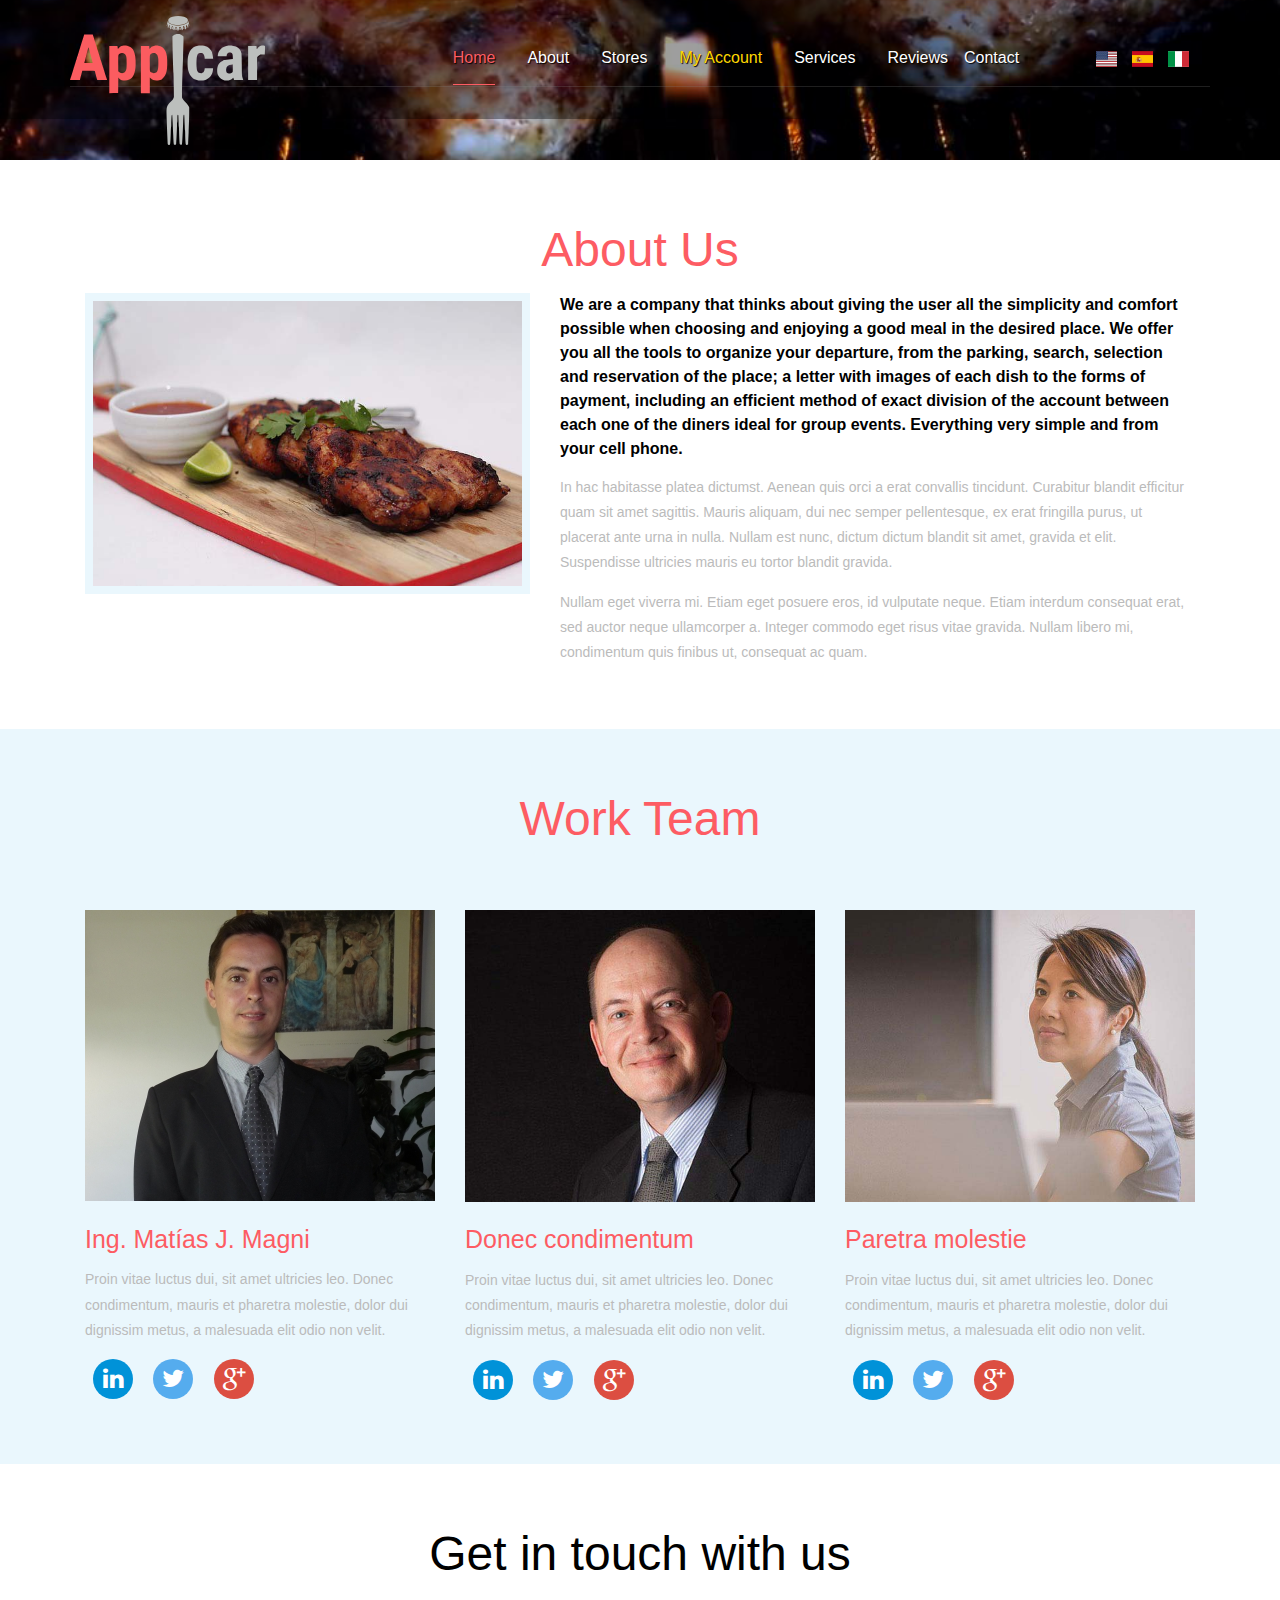
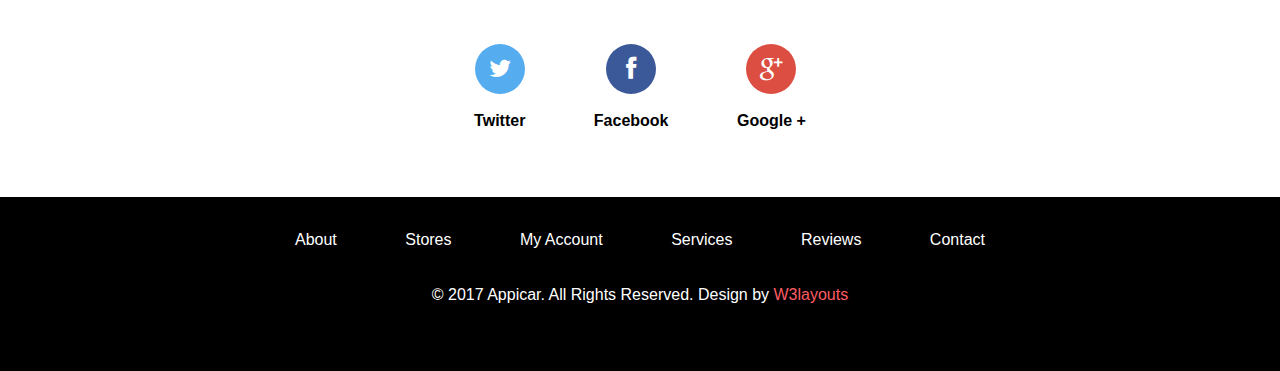
==== commit 40001908: "Offers removed from about." ====
--- a/about.html
+++ b/about.html
@@ -133,97 +133,6 @@
 		</div>
 	</div>
 	<!-- //about -->
-	<!-- offers -->
-	<div class="jarallax offers">
-		<div class="container">
-			<div class="offers-heading">
-				<h3>Our Offers</h3>
-			</div>
-			<div class="offers-grids">
-				<div class="col-md-6 wthree-offers-left">
-					<div class="offers-left-heading">
-						<h4>Quisque eu ullamcorper dui. Nullam commodo ornare ipsum.</h4>
-					</div>
-					<div class="offers-left-grids">
-						<div class="offers-number">
-							<p>1</p>
-						</div>
-						<div class="offers-text">
-							<p>
-								Integer egestas non lorem eget aliquet. Nulla egestas felis et maximus elementum. Morbi a dui ac nunc mollis rhoncus. Mauris
-								eu erat vitae enim congue placerat. Integer consequat aliquet facilisis. Phasellus ut venenatis nisi, et lobortis
-								sem.
-							</p>
-						</div>
-						<div class="clearfix"> </div>
-					</div>
-					<div class="offers-left-grids offers-left-middle">
-						<div class="offers-number">
-							<p>2</p>
-						</div>
-						<div class="offers-text">
-							<p>
-								Integer egestas non lorem eget aliquet. Nulla egestas felis et maximus elementum. Morbi a dui ac nunc mollis rhoncus. Mauris
-								eu erat vitae enim congue placerat. Integer consequat aliquet facilisis.
-							</p>
-						</div>
-						<div class="clearfix"> </div>
-					</div>
-					<div class="offers-left-grids">
-						<div class="offers-number">
-							<p>3</p>
-						</div>
-						<div class="offers-text">
-							<p>
-								Integer egestas non lorem eget aliquet. Nulla egestas felis et maximus elementum. Morbi a dui ac nunc mollis rhoncus. Mauris
-								eu erat vitae enim congue placerat.
-							</p>
-						</div>
-						<div class="clearfix"> </div>
-					</div>
-				</div>
-				<div class="col-md-6 wthree-offers-right">
-					<h5>Cras consequat et velit quis molestie. Etiam bibendum laoreet enim, nec malesuada ex fermentum et. Donec molestie diam
-						nec lorem accumsan bibendum.</h5>
-					<p>Vivamus est sem, pellentesque vel libero sit amet, varius tempor orci. Integer egestas metus vitae ultrices tristique.
-						Fusce lectus dui, venenatis vitae justo nec, aliquet feugiat nunc. </p>
-					<ul>
-						<li>
-							<a href="#">Phasellus sem leo, interdum quis risus</a>
-						</li>
-						<li>
-							<a href="#">Nullam egestas nisi id malesuada aliquet </a>
-						</li>
-						<li>
-							<a href="#"> Donec condimentum purus urna venenatis</a>
-						</li>
-						<li>
-							<a href="#">Ut congue, nisl id tincidunt lobor mollis</a>
-						</li>
-						<li>
-							<a href="#">Cum sociis natoque penatibus et magnis</a>
-						</li>
-						<li>
-							<a href="#">Suspendisse nec magna id ex pretium</a>
-						</li>
-						<li>
-							<a href="#">Ut congue, nisl id tincidunt lobor mollis</a>
-						</li>
-					</ul>
-				</div>
-				<div class="clearfix"> </div>
-			</div>
-		</div>
-	</div>
-	<script type="text/javascript">
-		/* init Jarallax */
-		$('.jarallax').jarallax({
-			speed: 0.5,
-			imgWidth: 1366,
-			imgHeight: 768
-		})
-	</script>
-	<!-- offers -->
 	<!-- team -->
 	<div class="team">
 		<div class="container">
--- a/css/style.css
+++ b/css/style.css
@@ -10,6 +10,10 @@
   -o-transition: 0.5s all;
   -moz-transition: 0.5s all;
   -ms-transition: 0.5s all;
+  text-decoration: none !important;
+}
+body a:hover {
+  text-decoration: none !important;
 }
 html,
 body {
@@ -652,6 +656,11 @@
 .label {
   font-weight: 300 !important;
   border-radius: 4px;
+  font-size: 1.5em;
+  padding: 0.5em 1em 0.5em 1em !important;
+}
+.label-primary:hover {
+  background-color: #296192 !important;
 }
 .grid_5 {
   background: none;
@@ -742,8 +751,6 @@
 }
 .label {
   font-weight: 300 !important;
-}
-.label {
   padding: 4px 6px;
   border: none;
   text-shadow: none;
@@ -1182,7 +1189,7 @@
 /*-- team --*/
 .team {
   padding: 4em 0;
-  background: #ffffff;
+  background: #EAF7FD;
 }
 .team-info {
   text-align: center;
@@ -1602,7 +1609,13 @@
   width: 66.66%;
 }
 .store .categories.info {
-  height: 100% !important;
+  margin-bottom: 1em;
+}
+.store .btn-reserve-container {
+  width: 100%;
+  text-align: center;
+  display: block;
+  padding: 2em 0 2em 0;
 }
 .store .concerns .blog-top-left-grid {
   position: relative;
